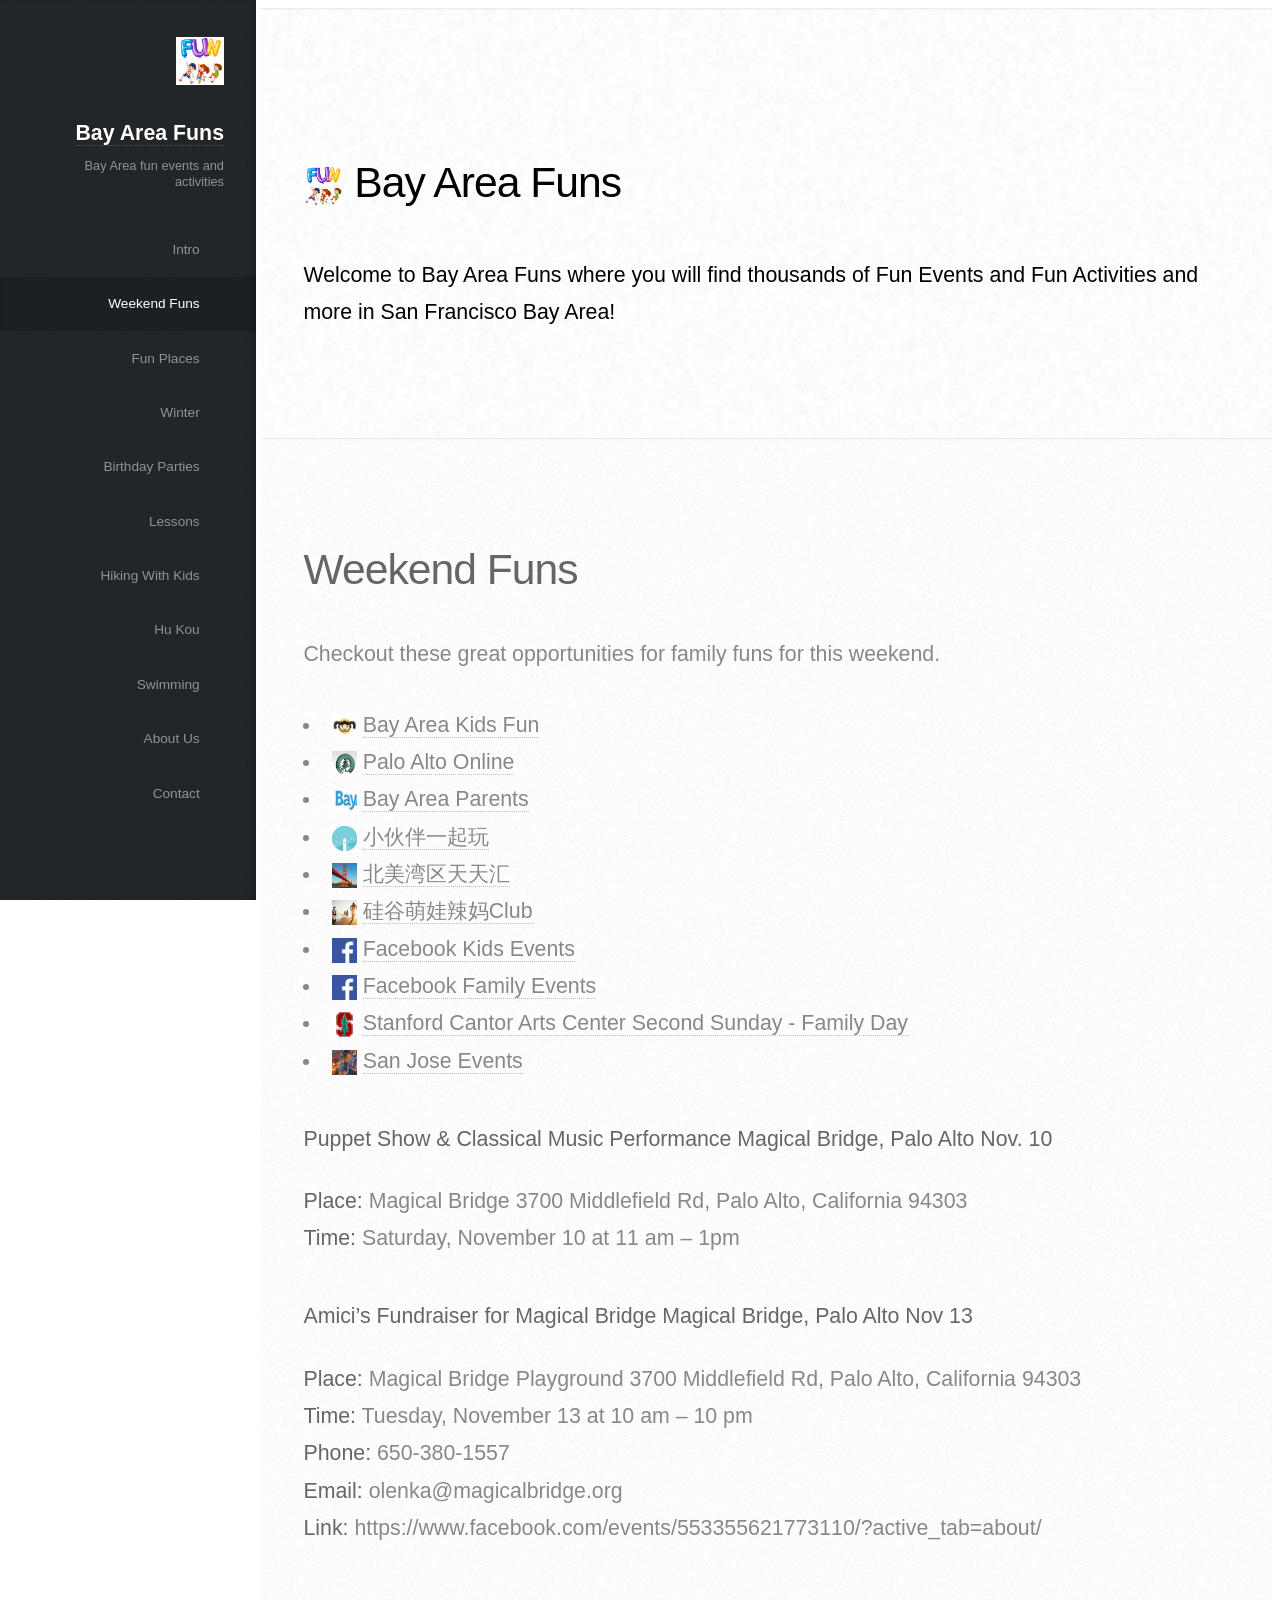
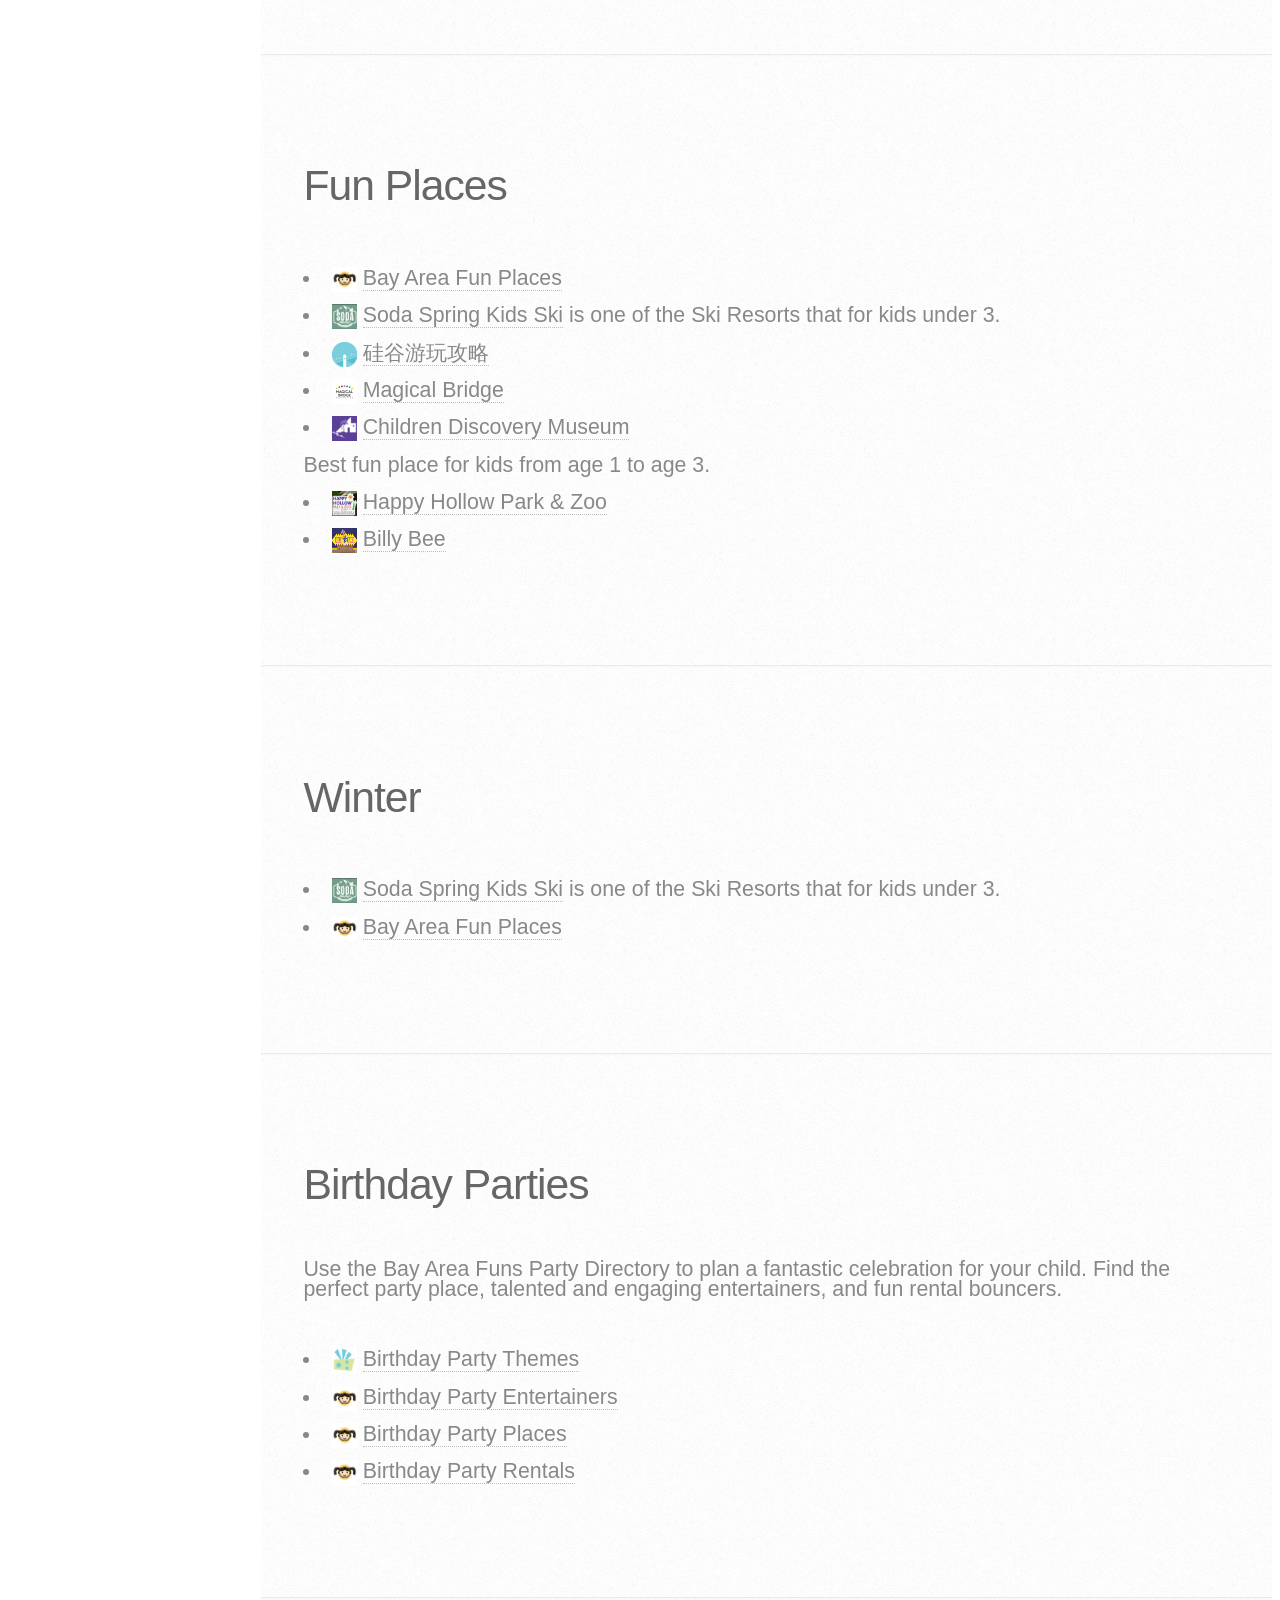
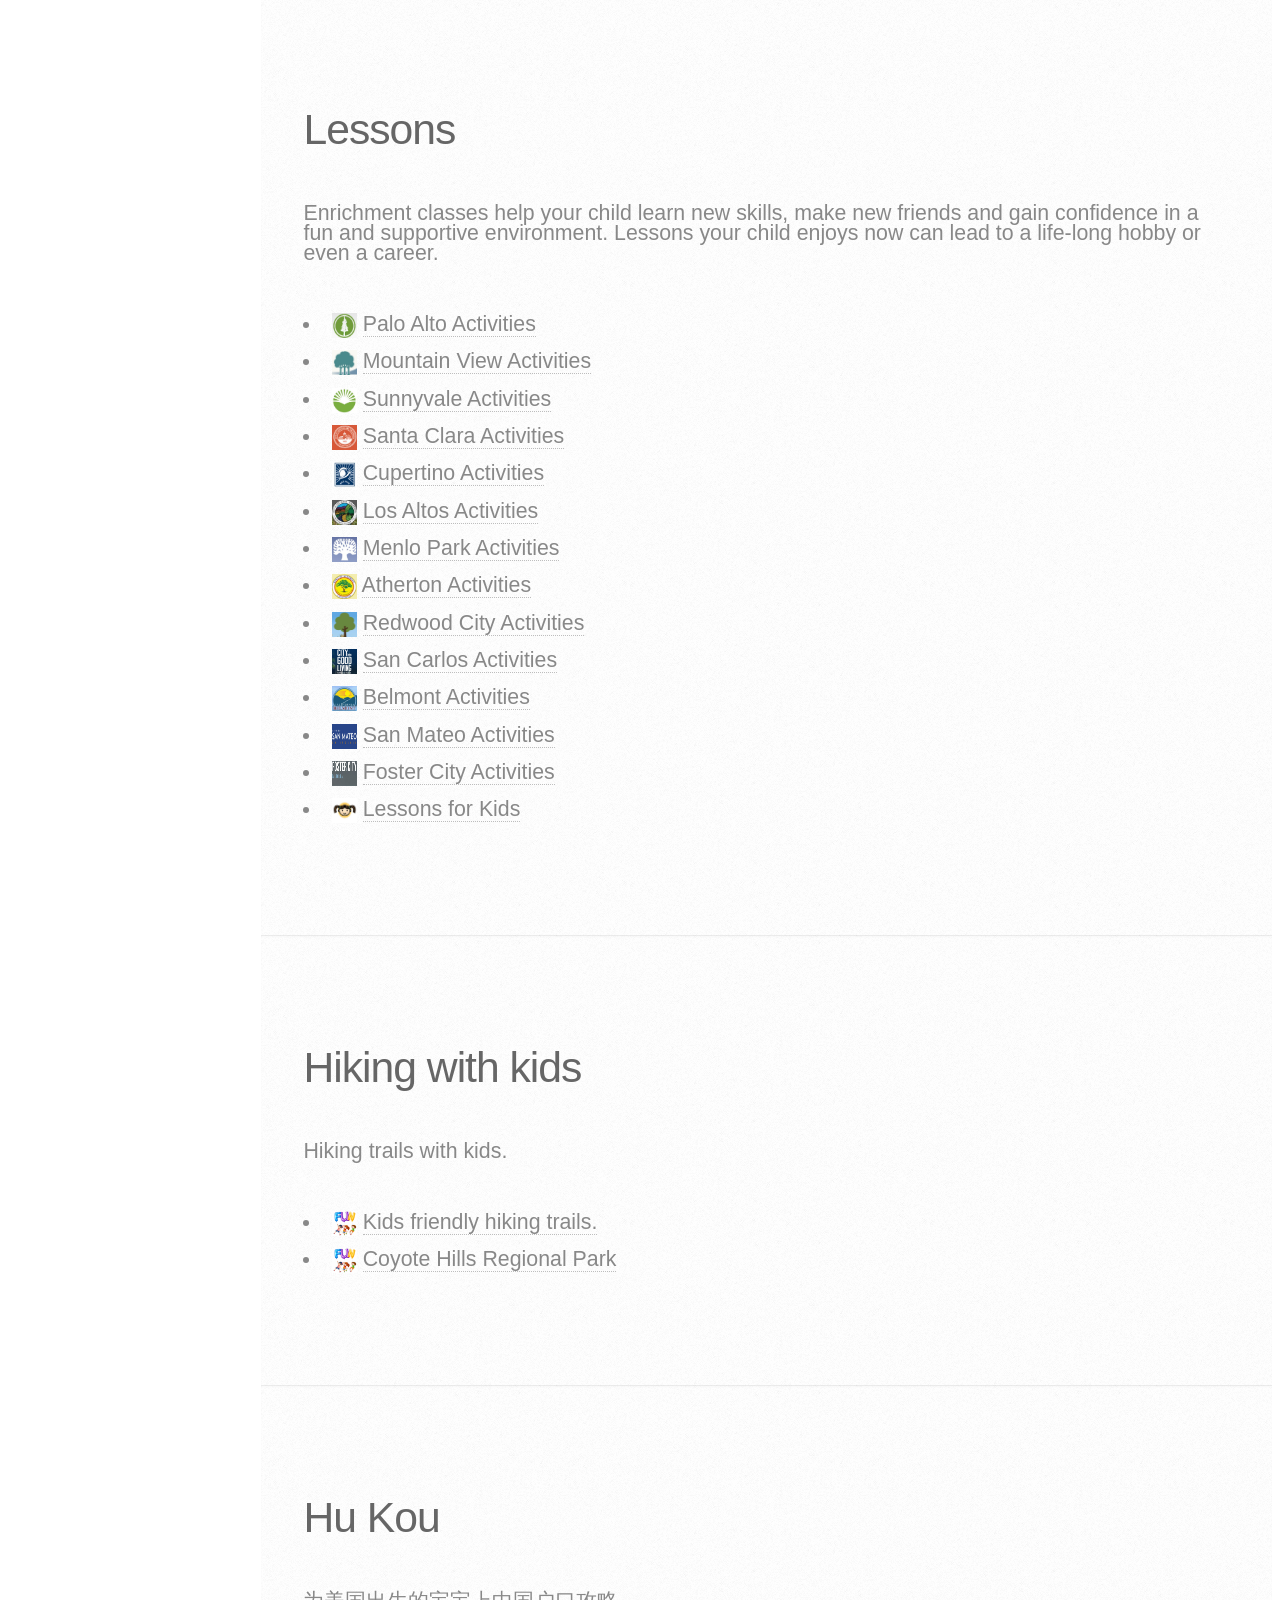
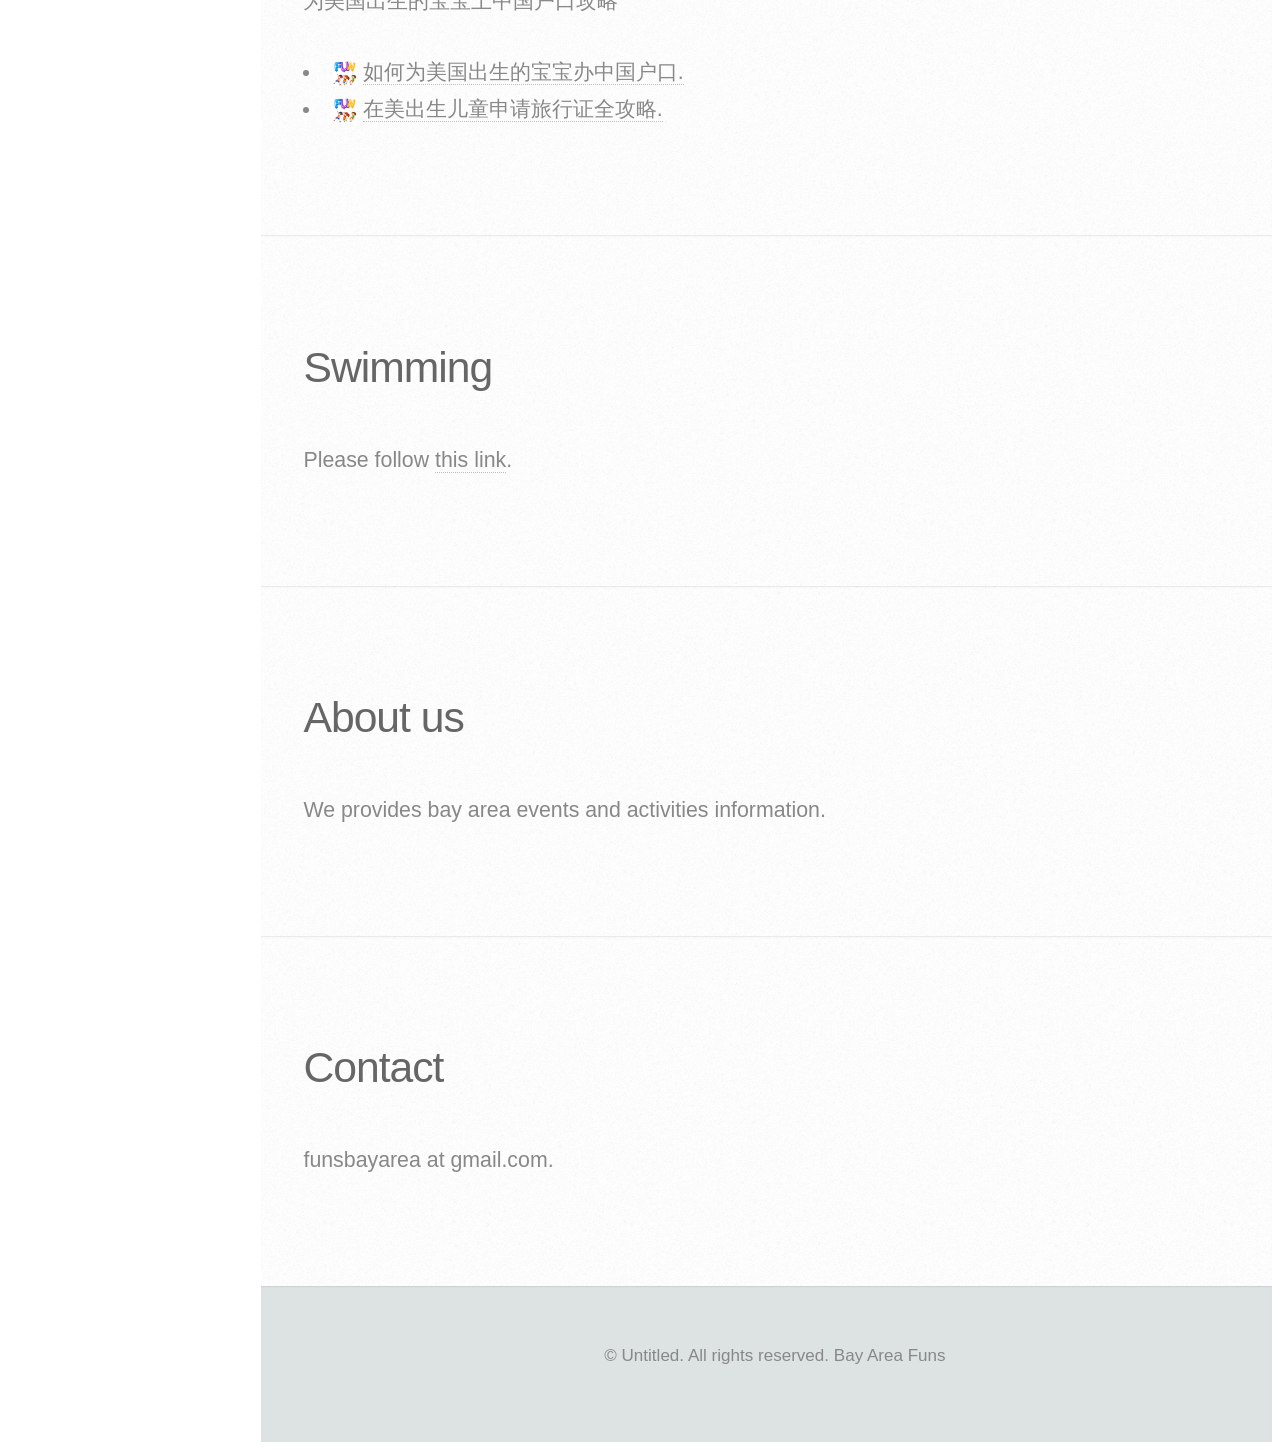
==== static/index.html @ 3a8d4237 "version 0.30" ====
<!DOCTYPE HTML>
<!--
	Prologue by HTML5 UP
	html5up.net | @ajlkn
	Free for personal and commercial use under the CCA 3.0 license (html5up.net/license)
-->
<html>
	<head>
        <!-- Global site tag (gtag.js) - Google Analytics -->
        <script async src="https://www.googletagmanager.com/gtag/js?id=UA-128702483-1"></script>
        <script>
            window.dataLayer = window.dataLayer || [];
            function gtag(){dataLayer.push(arguments);}
            gtag('js', new Date());

            gtag('config', 'UA-128702483-1');
        </script>

        <!--<script async src="//pagead2.googlesyndication.com/pagead/js/adsbygoogle.js"></script>-->
        <!--<script>-->
            <!--(adsbygoogle = window.adsbygoogle || []).push({-->
                <!--google_ad_client: "ca-pub-1135058154357902",-->
                <!--enable_page_level_ads: true-->
            <!--});-->
        <!--</script>-->

        <title>Bay Area Funs</title>
		<meta charset="utf-8" />
		<meta name="viewport" content="width=device-width, initial-scale=1, user-scalable=no" />
		<link rel="stylesheet" href="../static/assets/css/main.css" />
        <link rel="icon" href="http://bayareafuns.com/images/avatar.png"/>
	</head>
	<body class="is-preload">

		<!-- Header -->
			<div id="header">

				<div class="top">

					<!-- Logo -->
						<div id="logo">
                            <span class="image avatar48"><a href="index.html"><img src="../static/images/avatar.jpg" alt="" /></a></span>
							<h1 id="title"><a href="index.html"> Bay Area Funs</a></h1>
							<p>Bay Area fun events and activities</p>
						</div>

					<!-- Nav -->
						<nav id="nav">
							<ul>
								<li><a href="#top" id="top-link"><span class="icon fa-home">Intro</span></a></li>
								<li><a href="#weekendfuns" id="weekendfuns-link"><span class="icon fa-th">Weekend Funs</span></a></li>
                                <li><a href="#funplaces" id="funplaces-link"><span class="icon fa-th">Fun Places</span></a></li>
                                <li><a href="#winter" id="winter-link"><span class="icon fa-th">Winter</span></a></li>
                                <!--<li><a href="#spring" id="spring-link"><span class="icon fa-th">Spring</span></a></li>-->
                                <!--<li><a href="#summer" id="summer-link"><span class="icon fa-th">Summer</span></a></li>-->
                                <!--<li><a href="#autumn" id="autumn-link"><span class="icon fa-th">Autumn</span></a></li>-->
                                <li><a href="#birthdayparties" id="birthdayparties-link"><span class="icon fa-th">Birthday Parties</span></a></li>
                                <li><a href="#lessons" id="lessons-link"><span class="icon fa-th">Lessons</span></a></li>
                                <li><a href="#hiking" id="hiking-link"><span class="icon fa-th">Hiking With Kids</span></a></li>
                                <li><a href="#hukou" id="hukou-link"><span class="icon fa-th">Hu Kou</span></a></li>
                                <li><a href="swimming.html" id="swimming-link"><span class="icon fa-th">Swimming</span></a></li>
								<li><a href="#about" id="about-link"><span class="icon fa-user">About Us</span></a></li>
								<li><a href="#contact" id="contact-link"><span class="icon fa-envelope">Contact</span></a></li>
							</ul>
						</nav>

				</div>

				<!--<div class="bottom">-->

					<!--&lt;!&ndash; Social Icons &ndash;&gt;-->
						<!--<ul class="icons">-->
							<!--<li><a href="#" class="icon fa-twitter"><span class="label">Twitter</span></a></li>-->
							<!--<li><a href="#" class="icon fa-facebook"><span class="label">Facebook</span></a></li>-->
							<!--<li><a href="#" class="icon fa-github"><span class="label">Github</span></a></li>-->
							<!--<li><a href="#" class="icon fa-dribbble"><span class="label">Dribbble</span></a></li>-->
							<!--<li><a href="#" class="icon fa-envelope"><span class="label">Email</span></a></li>-->
						<!--</ul>-->

				<!--</div>-->

			</div>

		<!-- Main -->
			<div id="main">

				<!-- Intro -->
					<section id="top" class="one dark cover">
						<div class="container">

							<header>
								<h2><img src = '../static/images/avatar.jpg' style='vertical-align: middle;width:40px;height:40px;' /> <span style="color: black; ">Bay Area Funs</span></h2>
							</header>
							<span style="color: black; ">Welcome to Bay Area Funs where you will find thousands of Fun Events and Fun Activities and more in San Francisco Bay Area! </span>

							<!--<footer>-->
								<!--<a href="#portfolio" class="button scrolly">Magna Aliquam</a>-->
							<!--</footer>-->

						</div>
					</section>

				<!-- Weekend Funs -->
					<section id="weekendfuns" class="two" style='vertical-align: left'>
						<div class="container"  style='vertical-align: left'>

							<header>
								<h2>Weekend Funs</h2>
							</header>
                            <p style = 'line-height: 20px;vertical-align: left'>
                            Checkout these great opportunities for family funs for this weekend.
                            <li><img src = '../static/images/bakf.JPG' style='vertical-align: middle;width:25px;height:25px;' /> <a href="bayareakidsfuns.html">Bay Area Kids Fun</a></li>
                            <li><img src = '../static/images/pao.JPG' style='vertical-align: middle;width:25px;height:25px;' /> <a href="paloaltoonline.html">Palo Alto Online</a></li>
                            <li><img src = '../static/images/bap.JPG' style='vertical-align: middle;width:25px;height:25px;' /> <a href="bayareaparent.html">Bay Area Parents</a></li>
                            <li><img src = '../static/images/xhb.JPG' style='vertical-align: middle;width:25px;height:25px;' /> <a href="wxxiaohuoban.html">小伙伴一起玩</a></li>
                            <li><img src = '../static/images/bmwq.JPG' style='vertical-align: middle;width:25px;height:25px;' /> <a href="wxtiantianhui.html">北美湾区天天汇</a></li>
                            <li><img src = '../static/images/lmc.JPG' style='vertical-align: middle;width:25px;height:25px;' /> <a href="wxlama.html">硅谷萌娃辣妈Club</a></li>
                            <li><img src = '../static/images/fb.png' style='vertical-align: middle;width:25px;height:25px;' /> <a href="fbkids.html">Facebook Kids Events</a></li>
                            <li><img src = '../static/images/fb.png' style='vertical-align: middle;width:25px;height:25px;' /> <a href="fbfamily.html">Facebook Family Events</a></li>
                            <li><img src = '../static/images/stanford-social.png' style='vertical-align: middle;width:25px;height:25px;' /> <a href="stanfordfamilyday.html">Stanford Cantor Arts Center Second Sunday - Family Day</a></li>
                            <li><img src = '../static/images/sj.JPG' style='vertical-align: middle;width:25px;height:25px;' /> <a href="sanjoseevents.html">San Jose Events</a></li>
                            </p>
                            <p>
                            <h4><strong>Puppet Show & Classical Music Performance Magical Bridge, Palo Alto Nov. 10</strong></h4>
                            <strong>Place: </strong>Magical Bridge 3700 Middlefield Rd, Palo Alto, California 94303<br>
                            <strong>Time: </strong>Saturday, November 10 at 11 am – 1pm<br>
                            </p>
                            <p>
                                <h4><strong>Amici’s Fundraiser for Magical Bridge Magical Bridge, Palo Alto Nov 13</strong></h4>
                            <strong>Place: </strong>Magical Bridge Playground 3700 Middlefield Rd, Palo Alto, California 94303<br>
                            <strong>Time: </strong>Tuesday, November 13 at 10 am – 10 pm<br>
                            <strong>Phone: </strong>650-380-1557<br>
                            <strong>Email: </strong>olenka@magicalbridge.org<br>
                            <strong>Link: </strong>https://www.facebook.com/events/553355621773110/?active_tab=about/<br>
                            </p>

						</div>
					</section>
                <section id="funplaces" class="three">
                    <div class="container">

                        <header>
                            <h2>Fun Places</h2>
                        </header>
                        <p style = 'line-height: 20px;vertical-align: left'>
                        <li><img src = '../static/images/bakf.JPG' style='vertical-align: middle;width:25px;height:25px;' /> <a href="bayareafunplaces.html">Bay Area Fun Places</a></li>
                        <li><img src = '../static/images/sd.JPG' style='vertical-align: middle;width:25px;height:25px;' /> <a href="sodaspring.html/">Soda Spring Kids Ski</a> is one of the Ski Resorts that for kids under 3.</li>
                        <li><img src = '../static/images/xhb.JPG' style='vertical-align: middle;width:25px;height:25px;' /> <a href="guiguyouwan.html">硅谷游玩攻略</a></li>
                        <li><img src = "../static/images/mb.jpg" style="vertical-align: middle;width:25px;height:25px"/> <a href="magical-bridge.html">Magical Bridge</a> </li>
                        <li><img src = "../static/images/cdm.JPG" style="vertical-align: middle;width:25px;height:25px"/> <a href="cdm.html">Children Discovery Museum</a> </li> Best fun place for kids from age 1 to age 3.
                        <li><img src = "../static/images/hh.JPG" style="vertical-align: middle;width:25px;height:25px"/> <a href="happyhollow.html">Happy Hollow Park & Zoo</a> </li>
                        <li><img src = "../static/images/bb.JPG" style="vertical-align: middle;width:25px;height:25px"/> <a href="billybeez.html">Billy Bee</a> </li>
                        </p>

                    </div>
                </section>
                <section id="winter" class="four">
                    <div class="container">

                        <header>
                            <h2>Winter</h2>
                        </header>
                        <p style = 'line-height: 20px;vertical-align: left'>
                        <li><img src = '../static/images/sd.JPG' style='vertical-align: middle;width:25px;height:25px;' /> <a href="sodaspring.html">Soda Spring Kids Ski</a> is one of the Ski Resorts that for kids under 3.</li>
                        <li><img src = '../static/images/bakf.JPG' style='vertical-align: middle;width:25px;height:25px;' /> <a href="bayareafunplaces.html">Bay Area Fun Places</a></li>
                        </p>

                    </div>
                </section>
                <!--<section id="spring" class="five">-->
                    <!--<div class="container">-->

                        <!--<header>-->
                            <!--<h2>Spring</h2>-->
                        <!--</header>-->
                        <!--<p style = 'line-height: 20px;vertical-align: left'>-->
                        <!--<li><img src = 'images/bakf.JPG' style='vertical-align: middle;width:25px;height:25px;' /> <a href="https://www.bayareakidfun.com/fun-places-bay-area/">Bay Area Fun Places</a></li>-->
                        <!--</p>-->

                    <!--</div>-->
                <!--</section>-->
                <!--<section id="summer" class="six">-->
                    <!--<div class="container">-->

                        <!--<header>-->
                            <!--<h2>Summer</h2>-->
                        <!--</header>-->
                        <!--<p style = 'line-height: 20px;vertical-align: left'>-->
                        <!--<li><img src = 'images/bakf.JPG' style='vertical-align: middle;width:25px;height:25px;' /> <a href="https://www.bayareakidfun.com/fun-places-bay-area/">Bay Area Fun Places</a></li>-->
                        <!--</p>-->

                    <!--</div>-->
                <!--</section>-->
                <!--<section id="autumn" class="seven">-->
                    <!--<div class="container">-->

                        <!--<header>-->
                            <!--<h2>Autumn</h2>-->
                        <!--</header>-->
                        <!--<p style = 'line-height: 20px;vertical-align: left'>-->
                        <!--<li><img src = 'images/bakf.JPG' style='vertical-align: middle;width:25px;height:25px;' /> <a href="https://www.bayareakidfun.com/fun-places-bay-area/">Bay Area Fun Places</a></li>-->
                        <!--</p>-->

                    <!--</div>-->
                <!--</section>-->

                <section id="birthdayparties" class="five">
                    <div class="container">

                        <header>
                            <h2>Birthday Parties</h2>
                        </header>
                        <p style = 'line-height: 20px;vertical-align: left'>
                            Use the Bay Area Funs Party Directory to plan a fantastic celebration for your child. Find the perfect party place, talented and engaging entertainers, and fun rental bouncers.
                        <li><img src = '../static/images/kpf.JPG' style='vertical-align: middle;width:25px;height:25px;' /> <a href="https://www.kidspartyfun.com/">Birthday Party Themes</a></li>
                        <li><img src = '../static/images/bakf.JPG' style='vertical-align: middle;width:25px;height:25px;' /> <a href="https://www.bayareakidfun.com/party-entertainers-in-the-bay-area/">Birthday Party Entertainers</a></li>
                        <li><img src = '../static/images/bakf.JPG' style='vertical-align: middle;width:25px;height:25px;' /> <a href="https://www.bayareakidfun.com/birthday-party-places/">Birthday Party Places</a></li>
                        <li><img src = '../static/images/bakf.JPG' style='vertical-align: middle;width:25px;height:25px;' /> <a href="https://www.bayareakidfun.com/party-rentals-in-the-bay-area/">Birthday Party Rentals</a></li>
                        </p>

                    </div>
                </section>
                <section id="lessons" class="six">
                    <div class="container">

                        <header>
                            <h2>Lessons</h2>
                        </header>
                        <p style = 'line-height: 20px;vertical-align: left'>
                            Enrichment classes help your child learn new skills, make new friends and gain confidence in a fun and supportive environment. Lessons your child enjoys now can lead to a life-long hobby or even a career.
                        <li><img src = '../static/images/pa.JPG' style='vertical-align: middle;width:25px;height:25px;' /> <a href="https://www.cityofpaloalto.org/gov/depts/csd/enjoy/default.asp">Palo Alto Activities</a></li>
                        <li><img src = '../static/images/mv.JPG' style='vertical-align: middle;width:25px;height:25px;' /> <a href="https://www.mountainview.gov/depts/cs/rec/register.asp">Mountain View Activities</a></li>
                        <li><img src = '../static/images/snv.JPG' style='vertical-align: middle;width:25px;height:25px;' /> <a href="https://sunnyvale.ca.gov/community/classes/default.htm">Sunnyvale Activities</a></li>
                        <li><img src = '../static/images/sc.JPG' style='vertical-align: middle;width:25px;height:25px;' /> <a href="http://santaclaraca.gov/government/departments/parks-recreation/activities-programs">Santa Clara Activities</a></li>
                        <li><img src = '../static/images/ct.JPG' style='vertical-align: middle;width:25px;height:25px;' /> <a href="https://www.cupertino.org/our-city/departments/recreation-and-community-services/recreation-classes-and-activities">Cupertino Activities</a></li>
                        <li><img src = '../static/images/la.JPG' style='vertical-align: middle;width:25px;height:25px;' /> <a href="https://www.losaltosca.gov/recreation/page/view-all-classes-0">Los Altos Activities</a></li>
                        <li><img src = '../static/images/mp.JPG' style='vertical-align: middle;width:25px;height:25px;' /> <a href="https://www.menlopark.org/235/Activity-Guide-and-registration">Menlo Park Activities</a></li>
                        <li><img src = '../static/images/at.JPG' style='vertical-align: middle;width:25px;height:25px;' /> <a href="https://www.ci.atherton.ca.us/191/Recreational-Activities">Atherton Activities</a></li>
                        <li><img src = '../static/images/rwc.JPG' style='vertical-align: middle;width:25px;height:25px;' /> <a href="https://www.redwoodcity.org/departments/parks-recreation-and-community-services/activities-programs">Redwood City Activities</a></li>
                        <li><img src = '../static/images/sanc.JPG' style='vertical-align: middle;width:25px;height:25px;' /> <a href="https://www.cityofsancarlos.org/government/departments/parks-and-recreation/view-activity-guide">San Carlos Activities</a></li>
                        <li><img src = '../static/images/bm.JPG' style='vertical-align: middle;width:25px;height:25px;' /> <a href="https://www.belmont.gov/city-hall/parks-and-recreation/activity-guide">Belmont Activities</a></li>
                        <li><img src = '../static/images/sm.JPG' style='vertical-align: middle;width:25px;height:25px;' /> <a href="https://www.cityofsanmateo.org/1430/Activity-Guide">San Mateo Activities</a></li>
                        <li><img src = '../static/images/fc.JPG' style='vertical-align: middle;width:25px;height:25px;' /> <a href="https://www.fostercity.org/parksrec/page/activities-and-classes">Foster City Activities</a></li>
                        <li><img src = '../static/images/bakf.JPG' style='vertical-align: middle;width:25px;height:25px;' /> <a href="https://www.bayareakidfun.com/lessons-for-children-in-the-bay-area/">Lessons for Kids</a></li>
                        </p>

                    </div>
                </section>
                <section id="hiking" class="seven">
                    <div class="container">

                        <header>
                            <h2>Hiking with kids</h2>
                        </header>

                        <p style = 'line-height: 20px;vertical-align: left'>
                            Hiking trails with kids.
                        <li><img src = '../static/images/avatar.jpg' style='vertical-align: middle;width:25px;height:25px;' /> <a href="https://bahiker.com/kids.html">Kids friendly hiking trails.</a></li>
                        <li><img src = '../static/images/avatar.jpg' style='vertical-align: middle;width:25px;height:25px;' /> <a href="../static/coyotehillsregionalpark.html">Coyote Hills Regional Park</a></li>
                        </p>

                    </div>
                </section>
                <section id="hukou" class="eight">
                    <div class="container">

                        <header>
                            <h2>Hu Kou</h2>
                        </header>

                        <p style = 'line-height: 20px;vertical-align: left'>
                            为美国出生的宝宝上中国户口攻略
                        <li><img src = '../static/images/avatar.jpg' style='vertical-align: middle;width:25px;height:25px;' /> <a href="hukou.html">如何为美国出生的宝宝办中国户口.</a></li>
                        <li><img src = '../static/images/avatar.jpg' style='vertical-align: middle;width:25px;height:25px;' /> <a href="lvxingzheng.html">在美出生儿童申请旅行证全攻略.</a></li>
                        </p>

                    </div>
                </section>
                <section id="swimming" class="nine">
                    <div class="container">

                        <header>
                            <h2>Swimming</h2>
                            <!--<meta http-equiv="Refresh" content="0; url=swimming.html" />-->
                        </header>
                        <p>Please follow <a href="swimming.html">this link</a>.</p>
                    </div>
                </section>
				<!-- About Us -->
					<section id="about" class="ten">
						<div class="container">

							<header>
								<h2>About us</h2>
							</header>

							<p>We provides bay area events and activities information.</p>

						</div>
					</section>

				<!-- Contact -->
					<section id="contact" class="eleven">
						<div class="container">

							<header>
								<h2>Contact</h2>
							</header>

							<p>funsbayarea at gmail.com.</p>
						</div>
					</section>

			</div>

		<!-- Footer -->
			<div id="footer">

				<!-- Copyright -->
					<ul class="copyright">
						<li>&copy; Untitled. All rights reserved. Bay Area Funs</li>
					</ul>

			</div>

		<!-- Scripts -->
			<script src="../static/assets/js/jquery.min.js"></script>
			<script src="../static/assets/js/jquery.scrolly.min.js"></script>
			<script src="../static/assets/js/jquery.scrollex.min.js"></script>
			<script src="../static/assets/js/browser.min.js"></script>
			<script src="../static/assets/js/breakpoints.min.js"></script>
			<script src="../static/assets/js/util.js"></script>
			<script src="../static/assets/js/main.js"></script>
        <script type="text/javascript"> var infolinks_pid = 3142489; var infolinks_wsid = 0; </script> <script type="text/javascript" src="//resources.infolinks.com/js/infolinks_main.js"></script>
	</body>
</html>
---- static/assets/css/main.css ----
Old CSS (with Legacy IDs):

@import url("font-awesome.min.css");
@import url("https://fonts.googleapis.com/css?family=Source+Sans+Pro:300,300italic,400,600");

/*
	Prologue by HTML5 UP
	html5up.net | @ajlkn
	Free for personal and commercial use under the CCA 3.0 license (html5up.net/license)
*/

html, body, div, span, applet, object,
iframe, h1, h2, h3, h4, h5, h6, p, blockquote,
pre, a, abbr, acronym, address, big, cite,
code, del, dfn, em, img, ins, kbd, q, s, samp,
small, strike, strong, sub, sup, tt, var, b,
u, i, center, dl, dt, dd, ol, ul, li, fieldset,
form, label, legend, table, caption, tbody,
tfoot, thead, tr, th, td, article, aside,
canvas, details, embed, figure, figcaption,
footer, header, hgroup, menu, nav, output, ruby,
section, summary, time, mark, audio, video {
	margin: 0;
	padding: 0;
	border: 0;
	font-size: 100%;
	font: inherit;
	vertical-align: baseline;}

article, aside, details, figcaption, figure,
footer, header, hgroup, menu, nav, section {
	display: block;}

body {
	line-height: 1;
}

ol, ul {
	list-style: none;
}

blockquote, q {
	quotes: none;
}

blockquote:before, blockquote:after, q:before, q:after {
	content: '';
	content: none;
}

table {
	border-collapse: collapse;
	border-spacing: 0;
}

body {
	-webkit-text-size-adjust: none;
}

mark {
	background-color: transparent;
	color: inherit;
}

input::-moz-focus-inner {
	border: 0;
	padding: 0;
}

input, select, textarea {
	-moz-appearance: none;
	-webkit-appearance: none;
	-ms-appearance: none;
	appearance: none;
}

/* Basic */

html {
	box-sizing: border-box;
}

*, *:before, *:after {
	box-sizing: inherit;
}

body {
	background: #fff;
	font-family: 'Source Sans Pro', sans-serif;
	font-size: 19pt;
	font-weight: 300;
	line-height: 1.75em;
	color: #888;
}

body.is-preload *, body.is-preload *:before, body.is-preload *:after {
	-moz-animation: none !important;
	-webkit-animation: none !important;
	-ms-animation: none !important;
	animation: none !important;
	-moz-transition: none !important;
	-webkit-transition: none !important;
	-ms-transition: none !important;
	transition: none !important;
}

input, textarea, select {
	font-family: 'Source Sans Pro', sans-serif;
	font-size: 19pt;
	font-weight: 300;
	line-height: 1.75em;
	color: #888;
}

h1, h2, h3, h4, h5, h6 {
	font-weight: 300;
	color: #666;
	line-height: 1.5em;
}

h1 a, h2 a, h3 a, h4 a, h5 a, h6 a {
	color: inherit;
	text-decoration: none;
}

h1 a strong, h2 a strong, h3 a strong, h4 a strong, h5 a strong, h6 a strong {
	color: #333;
}

h2 {
	font-size: 2em;
	letter-spacing: -1px;
}

h2.alt {
	color: #888;
}

h2.alt strong {
	color: #666;
}

h3 {
	font-size: 1.5em;
}

header {
	margin: 0 0 2em 0;
}

header > p {
	margin: 1em 0 0 0;
}

footer {
	margin: 2em 0 0 0;
}

strong, b {
	font-weight: 300;
	color: #666;
}

em, i {
	font-style: italic;
}

a {
	text-decoration: none;
	color: inherit;
	border-bottom: dotted 1px rgba(128, 128, 128, 0.5);
	-moz-transition: color 0.35s ease-in-out, border-bottom-color 0.35s ease-in-out;
	-webkit-transition: color 0.35s ease-in-out, border-bottom-color 0.35s ease-in-out;
	-ms-transition: color 0.35s ease-in-out, border-bottom-color 0.35s ease-in-out;
	transition: color 0.35s ease-in-out, border-bottom-color 0.35s ease-in-out;
	outline: 0;
}

a:hover {
	color: #E27689;
	border-bottom-color: rgba(255, 255, 255, 0);
}

sub {
	position: relative;
	top: 0.5em;
	font-size: 0.8em;
}

sup {
	position: relative;
	top: -0.5em;
	font-size: 0.8em;
}

hr {
	border: 0;
	border-top: solid 1px #ddd;
}

blockquote {
	border-left: solid 0.5em #ddd;
	padding: 1em 0 1em 2em;
	font-style: italic;
}

p, ul, ol, dl, table {
	margin-bottom: 2em;
}

br.clear {
	clear: both;
}

/* Container */

.container {
	margin: 0 auto;
	max-width: 100%;
	width: 1400px;
}

@media screen and (min-width: 961px) and (max-width: 1880px) {

	.container {
		width: 1200px;
	}

}

@media screen and (min-width: 961px) and (max-width: 1620px) {

	.container {
		width: 960px;
	}

}

@media screen and (min-width: 961px) and (max-width: 1320px) {

	.container {
		width: 100%;
	}

}

@media screen and (max-width: 960px) {

	.container {
		width: 100%;
	}

}

@media screen and (max-width: 736px) {

	.container {
		width: 100%;
	}

}

/* Row */

.row {
	display: flex;
	flex-wrap: wrap;
	box-sizing: border-box;
	align-items: stretch;
}

.row > * {
	box-sizing: border-box;
}

.row.gtr-uniform > * > :last-child {
	margin-bottom: 0;
}

.row.aln-left {
	justify-content: flex-start;
}

.row.aln-center {
	justify-content: center;
}

.row.aln-right {
	justify-content: flex-end;
}

.row.aln-top {
	align-items: flex-start;
}

.row.aln-middle {
	align-items: center;
}

.row.aln-bottom {
	align-items: flex-end;
}

.row > .imp {
	order: -1;
}

.row > .col-1 {
	width: 8.3333333333%;
}

.row > .off-1 {
	margin-left: 8.3333333333%;
}

.row > .col-2 {
	width: 16.6666666667%;
}

.row > .off-2 {
	margin-left: 16.6666666667%;
}

.row > .col-3 {
	width: 25%;
}

.row > .off-3 {
	margin-left: 25%;
}

.row > .col-4 {
	width: 33.3333333333%;
}

.row > .off-4 {
	margin-left: 33.3333333333%;
}

.row > .col-5 {
	width: 41.6666666667%;
}

.row > .off-5 {
	margin-left: 41.6666666667%;
}

.row > .col-6 {
	width: 50%;
}

.row > .off-6 {
	margin-left: 50%;
}

.row > .col-7 {
	width: 58.3333333333%;
}

.row > .off-7 {
	margin-left: 58.3333333333%;
}

.row > .col-8 {
	width: 66.6666666667%;
}

.row > .off-8 {
	margin-left: 66.6666666667%;
}

.row > .col-9 {
	width: 75%;
}

.row > .off-9 {
	margin-left: 75%;
}

.row > .col-10 {
	width: 83.3333333333%;
}

.row > .off-10 {
	margin-left: 83.3333333333%;
}

.row > .col-11 {
	width: 91.6666666667%;
}

.row > .off-11 {
	margin-left: 91.6666666667%;
}

.row > .col-12 {
	width: 100%;
}

.row > .off-12 {
	margin-left: 100%;
}

.row.gtr-0 {
	margin-top: 0px;
	margin-left: 0px;
}

.row.gtr-0 > * {
	padding: 0px 0 0 0px;
}

.row.gtr-0.gtr-uniform {
	margin-top: 0px;
}

.row.gtr-0.gtr-uniform > * {
	padding-top: 0px;
}

.row.gtr-25 {
	margin-top: -10px;
	margin-left: -10px;
}

.row.gtr-25 > * {
	padding: 10px 0 0 10px;
}

.row.gtr-25.gtr-uniform {
	margin-top: -10px;
}

.row.gtr-25.gtr-uniform > * {
	padding-top: 10px;
}

.row.gtr-50 {
	margin-top: -20px;
	margin-left: -20px;
}

.row.gtr-50 > * {
	padding: 20px 0 0 20px;
}

.row.gtr-50.gtr-uniform {
	margin-top: -20px;
}

.row.gtr-50.gtr-uniform > * {
	padding-top: 20px;
}

.row {
	margin-top: -40px;
	margin-left: -40px;
}

.row > * {
	padding: 40px 0 0 40px;
}

.row.gtr-uniform {
	margin-top: -40px;
}

.row.gtr-uniform > * {
	padding-top: 40px;
}

.row.gtr-150 {
	margin-top: -60px;
	margin-left: -60px;
}

.row.gtr-150 > * {
	padding: 60px 0 0 60px;
}

.row.gtr-150.gtr-uniform {
	margin-top: -60px;
}

.row.gtr-150.gtr-uniform > * {
	padding-top: 60px;
}

.row.gtr-200 {
	margin-top: -80px;
	margin-left: -80px;
}

.row.gtr-200 > * {
	padding: 80px 0 0 80px;
}

.row.gtr-200.gtr-uniform {
	margin-top: -80px;
}

.row.gtr-200.gtr-uniform > * {
	padding-top: 80px;
}

@media screen and (min-width: 961px) and (max-width: 1880px) {

	.row {
		display: flex;
		flex-wrap: wrap;
		box-sizing: border-box;
		align-items: stretch;
	}

	.row > * {
		box-sizing: border-box;
	}

	.row.gtr-uniform > * > :last-child {
		margin-bottom: 0;
	}

	.row.aln-left {
		justify-content: flex-start;
	}

	.row.aln-center {
		justify-content: center;
	}

	.row.aln-right {
		justify-content: flex-end;
	}

	.row.aln-top {
		align-items: flex-start;
	}

	.row.aln-middle {
		align-items: center;
	}

	.row.aln-bottom {
		align-items: flex-end;
	}

	.row > .imp-wide {
		order: -1;
	}

	.row > .col-1-wide {
		width: 8.3333333333%;
	}

	.row > .off-1-wide {
		margin-left: 8.3333333333%;
	}

	.row > .col-2-wide {
		width: 16.6666666667%;
	}

	.row > .off-2-wide {
		margin-left: 16.6666666667%;
	}

	.row > .col-3-wide {
		width: 25%;
	}

	.row > .off-3-wide {
		margin-left: 25%;
	}

	.row > .col-4-wide {
		width: 33.3333333333%;
	}

	.row > .off-4-wide {
		margin-left: 33.3333333333%;
	}

	.row > .col-5-wide {
		width: 41.6666666667%;
	}

	.row > .off-5-wide {
		margin-left: 41.6666666667%;
	}

	.row > .col-6-wide {
		width: 50%;
	}

	.row > .off-6-wide {
		margin-left: 50%;
	}

	.row > .col-7-wide {
		width: 58.3333333333%;
	}

	.row > .off-7-wide {
		margin-left: 58.3333333333%;
	}

	.row > .col-8-wide {
		width: 66.6666666667%;
	}

	.row > .off-8-wide {
		margin-left: 66.6666666667%;
	}

	.row > .col-9-wide {
		width: 75%;
	}

	.row > .off-9-wide {
		margin-left: 75%;
	}

	.row > .col-10-wide {
		width: 83.3333333333%;
	}

	.row > .off-10-wide {
		margin-left: 83.3333333333%;
	}

	.row > .col-11-wide {
		width: 91.6666666667%;
	}

	.row > .off-11-wide {
		margin-left: 91.6666666667%;
	}

	.row > .col-12-wide {
		width: 100%;
	}

	.row > .off-12-wide {
		margin-left: 100%;
	}

	.row.gtr-0 {
		margin-top: 0px;
		margin-left: 0px;
	}

	.row.gtr-0 > * {
		padding: 0px 0 0 0px;
	}

	.row.gtr-0.gtr-uniform {
		margin-top: 0px;
	}

	.row.gtr-0.gtr-uniform > * {
		padding-top: 0px;
	}

	.row.gtr-25 {
		margin-top: -10px;
		margin-left: -10px;
	}

	.row.gtr-25 > * {
		padding: 10px 0 0 10px;
	}

	.row.gtr-25.gtr-uniform {
		margin-top: -10px;
	}

	.row.gtr-25.gtr-uniform > * {
		padding-top: 10px;
	}

	.row.gtr-50 {
		margin-top: -20px;
		margin-left: -20px;
	}

	.row.gtr-50 > * {
		padding: 20px 0 0 20px;
	}

	.row.gtr-50.gtr-uniform {
		margin-top: -20px;
	}

	.row.gtr-50.gtr-uniform > * {
		padding-top: 20px;
	}

	.row {
		margin-top: -40px;
		margin-left: -40px;
	}

	.row > * {
		padding: 40px 0 0 40px;
	}

	.row.gtr-uniform {
		margin-top: -40px;
	}

	.row.gtr-uniform > * {
		padding-top: 40px;
	}

	.row.gtr-150 {
		margin-top: -60px;
		margin-left: -60px;
	}

	.row.gtr-150 > * {
		padding: 60px 0 0 60px;
	}

	.row.gtr-150.gtr-uniform {
		margin-top: -60px;
	}

	.row.gtr-150.gtr-uniform > * {
		padding-top: 60px;
	}

	.row.gtr-200 {
		margin-top: -80px;
		margin-left: -80px;
	}

	.row.gtr-200 > * {
		padding: 80px 0 0 80px;
	}

	.row.gtr-200.gtr-uniform {
		margin-top: -80px;
	}

	.row.gtr-200.gtr-uniform > * {
		padding-top: 80px;
	}

}

@media screen and (min-width: 961px) and (max-width: 1620px) {

	.row {
		display: flex;
		flex-wrap: wrap;
		box-sizing: border-box;
		align-items: stretch;
	}

	.row > * {
		box-sizing: border-box;
	}

	.row.gtr-uniform > * > :last-child {
		margin-bottom: 0;
	}

	.row.aln-left {
		justify-content: flex-start;
	}

	.row.aln-center {
		justify-content: center;
	}

	.row.aln-right {
		justify-content: flex-end;
	}

	.row.aln-top {
		align-items: flex-start;
	}

	.row.aln-middle {
		align-items: center;
	}

	.row.aln-bottom {
		align-items: flex-end;
	}

	.row > .imp-normal {
		order: -1;
	}

	.row > .col-1-normal {
		width: 8.3333333333%;
	}

	.row > .off-1-normal {
		margin-left: 8.3333333333%;
	}

	.row > .col-2-normal {
		width: 16.6666666667%;
	}

	.row > .off-2-normal {
		margin-left: 16.6666666667%;
	}

	.row > .col-3-normal {
		width: 25%;
	}

	.row > .off-3-normal {
		margin-left: 25%;
	}

	.row > .col-4-normal {
		width: 33.3333333333%;
	}

	.row > .off-4-normal {
		margin-left: 33.3333333333%;
	}

	.row > .col-5-normal {
		width: 41.6666666667%;
	}

	.row > .off-5-normal {
		margin-left: 41.6666666667%;
	}

	.row > .col-6-normal {
		width: 50%;
	}

	.row > .off-6-normal {
		margin-left: 50%;
	}

	.row > .col-7-normal {
		width: 58.3333333333%;
	}

	.row > .off-7-normal {
		margin-left: 58.3333333333%;
	}

	.row > .col-8-normal {
		width: 66.6666666667%;
	}

	.row > .off-8-normal {
		margin-left: 66.6666666667%;
	}

	.row > .col-9-normal {
		width: 75%;
	}

	.row > .off-9-normal {
		margin-left: 75%;
	}

	.row > .col-10-normal {
		width: 83.3333333333%;
	}

	.row > .off-10-normal {
		margin-left: 83.3333333333%;
	}

	.row > .col-11-normal {
		width: 91.6666666667%;
	}

	.row > .off-11-normal {
		margin-left: 91.6666666667%;
	}

	.row > .col-12-normal {
		width: 100%;
	}

	.row > .off-12-normal {
		margin-left: 100%;
	}

	.row.gtr-0 {
		margin-top: 0px;
		margin-left: 0px;
	}

	.row.gtr-0 > * {
		padding: 0px 0 0 0px;
	}

	.row.gtr-0.gtr-uniform {
		margin-top: 0px;
	}

	.row.gtr-0.gtr-uniform > * {
		padding-top: 0px;
	}

	.row.gtr-25 {
		margin-top: -10px;
		margin-left: -10px;
	}

	.row.gtr-25 > * {
		padding: 10px 0 0 10px;
	}

	.row.gtr-25.gtr-uniform {
		margin-top: -10px;
	}

	.row.gtr-25.gtr-uniform > * {
		padding-top: 10px;
	}

	.row.gtr-50 {
		margin-top: -20px;
		margin-left: -20px;
	}

	.row.gtr-50 > * {
		padding: 20px 0 0 20px;
	}

	.row.gtr-50.gtr-uniform {
		margin-top: -20px;
	}

	.row.gtr-50.gtr-uniform > * {
		padding-top: 20px;
	}

	.row {
		margin-top: -40px;
		margin-left: -40px;
	}

	.row > * {
		padding: 40px 0 0 40px;
	}

	.row.gtr-uniform {
		margin-top: -40px;
	}

	.row.gtr-uniform > * {
		padding-top: 40px;
	}

	.row.gtr-150 {
		margin-top: -60px;
		margin-left: -60px;
	}

	.row.gtr-150 > * {
		padding: 60px 0 0 60px;
	}

	.row.gtr-150.gtr-uniform {
		margin-top: -60px;
	}

	.row.gtr-150.gtr-uniform > * {
		padding-top: 60px;
	}

	.row.gtr-200 {
		margin-top: -80px;
		margin-left: -80px;
	}

	.row.gtr-200 > * {
		padding: 80px 0 0 80px;
	}

	.row.gtr-200.gtr-uniform {
		margin-top: -80px;
	}

	.row.gtr-200.gtr-uniform > * {
		padding-top: 80px;
	}

}

@media screen and (min-width: 961px) and (max-width: 1320px) {

	.row {
		display: flex;
		flex-wrap: wrap;
		box-sizing: border-box;
		align-items: stretch;
	}

	.row > * {
		box-sizing: border-box;
	}

	.row.gtr-uniform > * > :last-child {
		margin-bottom: 0;
	}

	.row.aln-left {
		justify-content: flex-start;
	}

	.row.aln-center {
		justify-content: center;
	}

	.row.aln-right {
		justify-content: flex-end;
	}

	.row.aln-top {
		align-items: flex-start;
	}

	.row.aln-middle {
		align-items: center;
	}

	.row.aln-bottom {
		align-items: flex-end;
	}

	.row > .imp-narrow {
		order: -1;
	}

	.row > .col-1-narrow {
		width: 8.3333333333%;
	}

	.row > .off-1-narrow {
		margin-left: 8.3333333333%;
	}

	.row > .col-2-narrow {
		width: 16.6666666667%;
	}

	.row > .off-2-narrow {
		margin-left: 16.6666666667%;
	}

	.row > .col-3-narrow {
		width: 25%;
	}

	.row > .off-3-narrow {
		margin-left: 25%;
	}

	.row > .col-4-narrow {
		width: 33.3333333333%;
	}

	.row > .off-4-narrow {
		margin-left: 33.3333333333%;
	}

	.row > .col-5-narrow {
		width: 41.6666666667%;
	}

	.row > .off-5-narrow {
		margin-left: 41.6666666667%;
	}

	.row > .col-6-narrow {
		width: 50%;
	}

	.row > .off-6-narrow {
		margin-left: 50%;
	}

	.row > .col-7-narrow {
		width: 58.3333333333%;
	}

	.row > .off-7-narrow {
		margin-left: 58.3333333333%;
	}

	.row > .col-8-narrow {
		width: 66.6666666667%;
	}

	.row > .off-8-narrow {
		margin-left: 66.6666666667%;
	}

	.row > .col-9-narrow {
		width: 75%;
	}

	.row > .off-9-narrow {
		margin-left: 75%;
	}

	.row > .col-10-narrow {
		width: 83.3333333333%;
	}

	.row > .off-10-narrow {
		margin-left: 83.3333333333%;
	}

	.row > .col-11-narrow {
		width: 91.6666666667%;
	}

	.row > .off-11-narrow {
		margin-left: 91.6666666667%;
	}

	.row > .col-12-narrow {
		width: 100%;
	}

	.row > .off-12-narrow {
		margin-left: 100%;
	}

	.row.gtr-0 {
		margin-top: 0px;
		margin-left: 0px;
	}

	.row.gtr-0 > * {
		padding: 0px 0 0 0px;
	}

	.row.gtr-0.gtr-uniform {
		margin-top: 0px;
	}

	.row.gtr-0.gtr-uniform > * {
		padding-top: 0px;
	}

	.row.gtr-25 {
		margin-top: -5px;
		margin-left: -5px;
	}

	.row.gtr-25 > * {
		padding: 5px 0 0 5px;
	}

	.row.gtr-25.gtr-uniform {
		margin-top: -5px;
	}

	.row.gtr-25.gtr-uniform > * {
		padding-top: 5px;
	}

	.row.gtr-50 {
		margin-top: -10px;
		margin-left: -10px;
	}

	.row.gtr-50 > * {
		padding: 10px 0 0 10px;
	}

	.row.gtr-50.gtr-uniform {
		margin-top: -10px;
	}

	.row.gtr-50.gtr-uniform > * {
		padding-top: 10px;
	}

	.row {
		margin-top: -20px;
		margin-left: -20px;
	}

	.row > * {
		padding: 20px 0 0 20px;
	}

	.row.gtr-uniform {
		margin-top: -20px;
	}

	.row.gtr-uniform > * {
		padding-top: 20px;
	}

	.row.gtr-150 {
		margin-top: -30px;
		margin-left: -30px;
	}

	.row.gtr-150 > * {
		padding: 30px 0 0 30px;
	}

	.row.gtr-150.gtr-uniform {
		margin-top: -30px;
	}

	.row.gtr-150.gtr-uniform > * {
		padding-top: 30px;
	}

	.row.gtr-200 {
		margin-top: -40px;
		margin-left: -40px;
	}

	.row.gtr-200 > * {
		padding: 40px 0 0 40px;
	}

	.row.gtr-200.gtr-uniform {
		margin-top: -40px;
	}

	.row.gtr-200.gtr-uniform > * {
		padding-top: 40px;
	}

}

@media screen and (max-width: 960px) {

	.row {
		display: flex;
		flex-wrap: wrap;
		box-sizing: border-box;
		align-items: stretch;
	}

	.row > * {
		box-sizing: border-box;
	}

	.row.gtr-uniform > * > :last-child {
		margin-bottom: 0;
	}

	.row.aln-left {
		justify-content: flex-start;
	}

	.row.aln-center {
		justify-content: center;
	}

	.row.aln-right {
		justify-content: flex-end;
	}

	.row.aln-top {
		align-items: flex-start;
	}

	.row.aln-middle {
		align-items: center;
	}

	.row.aln-bottom {
		align-items: flex-end;
	}

	.row > .imp-narrower {
		order: -1;
	}

	.row > .col-1-narrower {
		width: 8.3333333333%;
	}

	.row > .off-1-narrower {
		margin-left: 8.3333333333%;
	}

	.row > .col-2-narrower {
		width: 16.6666666667%;
	}

	.row > .off-2-narrower {
		margin-left: 16.6666666667%;
	}

	.row > .col-3-narrower {
		width: 25%;
	}

	.row > .off-3-narrower {
		margin-left: 25%;
	}

	.row > .col-4-narrower {
		width: 33.3333333333%;
	}

	.row > .off-4-narrower {
		margin-left: 33.3333333333%;
	}

	.row > .col-5-narrower {
		width: 41.6666666667%;
	}

	.row > .off-5-narrower {
		margin-left: 41.6666666667%;
	}

	.row > .col-6-narrower {
		width: 50%;
	}

	.row > .off-6-narrower {
		margin-left: 50%;
	}

	.row > .col-7-narrower {
		width: 58.3333333333%;
	}

	.row > .off-7-narrower {
		margin-left: 58.3333333333%;
	}

	.row > .col-8-narrower {
		width: 66.6666666667%;
	}

	.row > .off-8-narrower {
		margin-left: 66.6666666667%;
	}

	.row > .col-9-narrower {
		width: 75%;
	}

	.row > .off-9-narrower {
		margin-left: 75%;
	}

	.row > .col-10-narrower {
		width: 83.3333333333%;
	}

	.row > .off-10-narrower {
		margin-left: 83.3333333333%;
	}

	.row > .col-11-narrower {
		width: 91.6666666667%;
	}

	.row > .off-11-narrower {
		margin-left: 91.6666666667%;
	}

	.row > .col-12-narrower {
		width: 100%;
	}

	.row > .off-12-narrower {
		margin-left: 100%;
	}

	.row.gtr-0 {
		margin-top: 0px;
		margin-left: 0px;
	}

	.row.gtr-0 > * {
		padding: 0px 0 0 0px;
	}

	.row.gtr-0.gtr-uniform {
		margin-top: 0px;
	}

	.row.gtr-0.gtr-uniform > * {
		padding-top: 0px;
	}

	.row.gtr-25 {
		margin-top: -5px;
		margin-left: -5px;
	}

	.row.gtr-25 > * {
		padding: 5px 0 0 5px;
	}

	.row.gtr-25.gtr-uniform {
		margin-top: -5px;
	}

	.row.gtr-25.gtr-uniform > * {
		padding-top: 5px;
	}

	.row.gtr-50 {
		margin-top: -10px;
		margin-left: -10px;
	}

	.row.gtr-50 > * {
		padding: 10px 0 0 10px;
	}

	.row.gtr-50.gtr-uniform {
		margin-top: -10px;
	}

	.row.gtr-50.gtr-uniform > * {
		padding-top: 10px;
	}

	.row {
		margin-top: -20px;
		margin-left: -20px;
	}

	.row > * {
		padding: 20px 0 0 20px;
	}

	.row.gtr-uniform {
		margin-top: -20px;
	}

	.row.gtr-uniform > * {
		padding-top: 20px;
	}

	.row.gtr-150 {
		margin-top: -30px;
		margin-left: -30px;
	}

	.row.gtr-150 > * {
		padding: 30px 0 0 30px;
	}

	.row.gtr-150.gtr-uniform {
		margin-top: -30px;
	}

	.row.gtr-150.gtr-uniform > * {
		padding-top: 30px;
	}

	.row.gtr-200 {
		margin-top: -40px;
		margin-left: -40px;
	}

	.row.gtr-200 > * {
		padding: 40px 0 0 40px;
	}

	.row.gtr-200.gtr-uniform {
		margin-top: -40px;
	}

	.row.gtr-200.gtr-uniform > * {
		padding-top: 40px;
	}

}

@media screen and (max-width: 736px) {

	.row {
		display: flex;
		flex-wrap: wrap;
		box-sizing: border-box;
		align-items: stretch;
	}

	.row > * {
		box-sizing: border-box;
	}

	.row.gtr-uniform > * > :last-child {
		margin-bottom: 0;
	}

	.row.aln-left {
		justify-content: flex-start;
	}

	.row.aln-center {
		justify-content: center;
	}

	.row.aln-right {
		justify-content: flex-end;
	}

	.row.aln-top {
		align-items: flex-start;
	}

	.row.aln-middle {
		align-items: center;
	}

	.row.aln-bottom {
		align-items: flex-end;
	}

	.row > .imp-mobile {
		order: -1;
	}

	.row > .col-1-mobile {
		width: 8.3333333333%;
	}

	.row > .off-1-mobile {
		margin-left: 8.3333333333%;
	}

	.row > .col-2-mobile {
		width: 16.6666666667%;
	}

	.row > .off-2-mobile {
		margin-left: 16.6666666667%;
	}

	.row > .col-3-mobile {
		width: 25%;
	}

	.row > .off-3-mobile {
		margin-left: 25%;
	}

	.row > .col-4-mobile {
		width: 33.3333333333%;
	}

	.row > .off-4-mobile {
		margin-left: 33.3333333333%;
	}

	.row > .col-5-mobile {
		width: 41.6666666667%;
	}

	.row > .off-5-mobile {
		margin-left: 41.6666666667%;
	}

	.row > .col-6-mobile {
		width: 50%;
	}

	.row > .off-6-mobile {
		margin-left: 50%;
	}

	.row > .col-7-mobile {
		width: 58.3333333333%;
	}

	.row > .off-7-mobile {
		margin-left: 58.3333333333%;
	}

	.row > .col-8-mobile {
		width: 66.6666666667%;
	}

	.row > .off-8-mobile {
		margin-left: 66.6666666667%;
	}

	.row > .col-9-mobile {
		width: 75%;
	}

	.row > .off-9-mobile {
		margin-left: 75%;
	}

	.row > .col-10-mobile {
		width: 83.3333333333%;
	}

	.row > .off-10-mobile {
		margin-left: 83.3333333333%;
	}

	.row > .col-11-mobile {
		width: 91.6666666667%;
	}

	.row > .off-11-mobile {
		margin-left: 91.6666666667%;
	}

	.row > .col-12-mobile {
		width: 100%;
	}

	.row > .off-12-mobile {
		margin-left: 100%;
	}

	.row.gtr-0 {
		margin-top: 0px;
		margin-left: 0px;
	}

	.row.gtr-0 > * {
		padding: 0px 0 0 0px;
	}

	.row.gtr-0.gtr-uniform {
		margin-top: 0px;
	}

	.row.gtr-0.gtr-uniform > * {
		padding-top: 0px;
	}

	.row.gtr-25 {
		margin-top: -5px;
		margin-left: -5px;
	}

	.row.gtr-25 > * {
		padding: 5px 0 0 5px;
	}

	.row.gtr-25.gtr-uniform {
		margin-top: -5px;
	}

	.row.gtr-25.gtr-uniform > * {
		padding-top: 5px;
	}

	.row.gtr-50 {
		margin-top: -10px;
		margin-left: -10px;
	}

	.row.gtr-50 > * {
		padding: 10px 0 0 10px;
	}

	.row.gtr-50.gtr-uniform {
		margin-top: -10px;
	}

	.row.gtr-50.gtr-uniform > * {
		padding-top: 10px;
	}

	.row {
		margin-top: -20px;
		margin-left: -20px;
	}

	.row > * {
		padding: 20px 0 0 20px;
	}

	.row.gtr-uniform {
		margin-top: -20px;
	}

	.row.gtr-uniform > * {
		padding-top: 20px;
	}

	.row.gtr-150 {
		margin-top: -30px;
		margin-left: -30px;
	}

	.row.gtr-150 > * {
		padding: 30px 0 0 30px;
	}

	.row.gtr-150.gtr-uniform {
		margin-top: -30px;
	}

	.row.gtr-150.gtr-uniform > * {
		padding-top: 30px;
	}

	.row.gtr-200 {
		margin-top: -40px;
		margin-left: -40px;
	}

	.row.gtr-200 > * {
		padding: 40px 0 0 40px;
	}

	.row.gtr-200.gtr-uniform {
		margin-top: -40px;
	}

	.row.gtr-200.gtr-uniform > * {
		padding-top: 40px;
	}

}

/* Sections/Article */

section, article {
	margin-bottom: 3em;
}

section > :last-child,
section > .container, section:last-child, article > :last-child,
article > .container, article:last-child {
	margin-bottom: 0;
}

.row > section, .row > article {
	margin-bottom: 0;
}

/* Image */

.image {
	display: inline-block;
	border: 0;
}

.image img {
	display: block;
	width: 100%;
}

.image.avatar48 {
	width: 48px;
	height: 48px;
	background: #f00;
}

.image.avatar48 img {
	width: 48px;
	height: 48px;
}

.image.fit {
	display: block;
	width: 100%;
}

.image.featured {
	display: block;
	width: 100%;
	margin: 0 0 2em 0;
}

.image.left {
	float: left;
	margin: 0 2em 2em 0;
}

.image.centered {
	display: block;
	margin: 0 0 2em 0;
}

.image.centered img {
	margin: 0 auto;
	width: auto;
}

/* List */

ul {
	list-style: disc;
	padding-left: 1em;
}

ul li {
	padding-left: 0.5em;
}

ol {
	list-style: decimal;
	padding-left: 1.25em;
}

ol li {
	padding-left: 0.25em;
}

/* Icons */

ul.icons {
	cursor: default;
	list-style: none;
	padding-left: 0;
}

ul.icons li {
	display: inline-block;
	padding-left: 0;
}

ul.icons a {
	display: inline-block;
	width: 2em;
	height: 2em;
	line-height: 2em;
	text-align: center;
	border: 0;
}

/* Form */

form label {
	display: block;
	text-align: left;
	margin-bottom: 0.5em;
}

form input[type="text"],
form input[type="email"],
form input[type="password"],
form select,
form textarea {
	position: relative;
	-webkit-appearance: none;
	display: block;
	border: 0;
	outline: 0;
	background: #fff;
	background: rgba(255, 255, 255, 0.75);
	width: 100%;
	border-radius: 0.35em;
	padding: 0.75em 1em 0.75em 1em;
	box-shadow: inset 0 0.1em 0.1em 0 rgba(0, 0, 0, 0.05);
	border: solid 1px rgba(0, 0, 0, 0.15);
	-moz-transition: all 0.35s ease-in-out;
	-webkit-transition: all 0.35s ease-in-out;
	-ms-transition: all 0.35s ease-in-out;
	transition: all 0.35s ease-in-out;
}

form input[type="text"]:focus,
form input[type="email"]:focus,
form input[type="password"]:focus,
form select:focus,
form textarea:focus {
	box-shadow: 0 0 2px 1px #8ebebc;
	background: #fff;
}

form input[type="text"],
form input[type="email"],
form input[type="password"],
form select {
	line-height: 1.25em;
}

form textarea {
	min-height: 14em;
}

form ::-webkit-input-placeholder {
	color: #555 !important;
}

form :-moz-placeholder {
	color: #555 !important;
}

form ::-moz-placeholder {
	color: #555 !important;
}

form :-ms-input-placeholder {
	color: #555 !important;
}

form ::-moz-focus-inner {
	border: 0;
}

/* Table */

table {
	width: 100%;
	text-align: left;
}

table tbody tr:nth-child(2n+2) {
	background: #f4f4f4;
}

table td {
	padding: 0.5em 1em 0.5em 1em;
}

table th {
	text-align: left;
	padding: 0.5em 1em 0.5em 1em;
	color: #fff;
	background: #222729 url("images/overlay.png");
}

table thead {
	background: #444;
	color: #fff;
}

table tfoot {
	background: #eee;
}

/* Button */

input[type="button"],
input[type="submit"],
input[type="reset"],
button,
.button {
	position: relative;
	display: inline-block;
	border-radius: 0.35em;
	color: #fff !important;
	text-decoration: none;
	padding: 0.75em 2.5em 0.75em 2.5em;
	background-color: #8ebebc;
	border: 0;
	cursor: pointer;
	background-image: -moz-linear-gradient(top, rgba(0, 0, 0, 0), rgba(0, 0, 0, 0.15)), url("images/overlay.png");
	background-image: -webkit-linear-gradient(top, rgba(0, 0, 0, 0), rgba(0, 0, 0, 0.15)), url("images/overlay.png");
	background-image: -ms-linear-gradient(top, rgba(0, 0, 0, 0), rgba(0, 0, 0, 0.15)), url("images/overlay.png");
	background-image: linear-gradient(top, rgba(0, 0, 0, 0), rgba(0, 0, 0, 0.15)), url("images/overlay.png");
	-moz-transition: background-color 0.35s ease-in-out;
	-webkit-transition: background-color 0.35s ease-in-out;
	-ms-transition: background-color 0.35s ease-in-out;
	transition: background-color 0.35s ease-in-out;
}

input[type="button"]:hover,
input[type="submit"]:hover,
input[type="reset"]:hover,
button:hover,
.button:hover {
	background-color: #9ececc;
}

input[type="button"]:active,
input[type="submit"]:active,
input[type="reset"]:active,
button:active,
.button:active {
	background-color: #7eaeac;
}

/* Item */

.item {
	box-shadow: 0 0.05em 0.15em 0 rgba(0, 0, 0, 0.05);
	margin-bottom: 40px;
}

.item header {
	background: #fff;
	margin: 0;
	padding: 1em 0 1em 0;
	font-size: 0.8em;
}

.item header h3 {
	font-size: 1em;
}

/* Icons */

.icon {
	text-decoration: none;
}

.icon:before {
	display: inline-block;
	font-family: FontAwesome;
	font-size: 1.25em;
	text-decoration: none;
	font-style: normal;
	font-weight: normal;
	line-height: 1;
	-webkit-font-smoothing: antialiased;
	-moz-osx-font-smoothing: grayscale;
}

.icon > .label {
	display: none;
}

/* Header */

#header {
	display: -moz-flex;
	display: -webkit-flex;
	display: -ms-flex;
	display: flex;
	-moz-flex-direction: column;
	-webkit-flex-direction: column;
	-ms-flex-direction: column;
	flex-direction: column;
	-moz-justify-content: space-between;
	-webkit-justify-content: space-between;
	-ms-justify-content: space-between;
	justify-content: space-between;
	background: #222629 url("images/overlay.png");
	box-shadow: inset -0.25em 0 0.25em 0 rgba(0, 0, 0, 0.1);
	color: #fff;
	height: 100%;
	left: 0;
	overflow-y: auto;
	position: fixed;
	text-align: right;
	top: 0;
	width: 375px;
}

#header .top {
	-moz-flex-grow: 1;
	-webkit-flex-grow: 1;
	-ms-flex-grow: 1;
	flex-grow: 1;
}

#header .bottom {
	-moz-flex-shrink: 0;
	-webkit-flex-shrink: 0;
	-ms-flex-shrink: 0;
	flex-shrink: 0;
	padding: 1.5em 0 0.75em 0;
}

#header .bottom > :last-child {
	margin-bottom: 0;
}

#header .icons {
	font-size: 0.8em;
	text-align: center;
}

#header .icons a {
	color: #41484c;
	-moz-transition: color 0.35s ease-in-out;
	-webkit-transition: color 0.35s ease-in-out;
	-ms-transition: color 0.35s ease-in-out;
	transition: color 0.35s ease-in-out;
}

#header .icons a:hover {
	color: #fff;
}

#logo {
	position: relative;
	margin: 1.75em 1.5em 1.5em 1.5em;
	min-height: 48px;
	cursor: default;
}

#logo h1 {
	position: relative;
	color: #fff;
	font-weight: 600;
	font-size: 1em;
	line-height: 1em;
}

#logo p {
	position: relative;
	display: block;
	font-size: 0.6em;
	color: rgba(255, 255, 255, 0.5);
	line-height: 1.25em;
	margin: 0.5em 0 0 0;
}

#logo .image {
	position: absolute;
	left: 0;
	top: 0;
}

#nav ul {
	list-style: none;
	padding-left: 0;
	margin-bottom: 0;
}

#nav ul li {
	padding-left: 0;
}

#nav ul li a {
	display: block;
	padding: 0.5em 1.5em 0.5em 1.5em;
	color: rgba(255, 255, 255, 0.5);
	text-decoration: none;
	outline: 0;
	border: 0;
	-moz-transition: none;
	-webkit-transition: none;
	-ms-transition: none;
	transition: none;
}

#nav ul li a span {
	position: relative;
	display: block;
	font-size: 0.8em;
}

#nav ul li a span:before {
	position: absolute;
	left: 0;
	color: #41484c;
	text-align: center;
	width: 1.25em;
	line-height: 1.75em;
}

#nav ul li a.active {
	background: rgba(0, 0, 0, 0.15);
	box-shadow: inset 0 0 0.25em 0 rgba(0, 0, 0, 0.125);
	color: #fff;
}

#nav ul li a.active span:before {
	color: #e27689;
}

/* Footer */

#footer {
	margin-left: 375px;
	text-align: center;
	background-color: #dce3e2;
	padding: 3em 0 4em 0;
	box-shadow: inset 0 1px 0 0 rgba(0, 0, 0, 0.05), inset 0 0.1em 0.1em 0 rgba(0, 0, 0, 0.025);
	font-size: 0.8em;
}

#footer .copyright {
	cursor: default;
	margin: 0;
}

#footer .copyright li {
	display: inline-block;
	line-height: 1em;
	border-left: solid 1px rgba(128, 128, 128, 0.35);
	padding: 0 0 0 0.5em;
	margin: 0 0 0 0.5em;
}

#footer .copyright li:first-child {
	border-left: 0;
	padding-left: 0;
	margin-left: 0;
}

/* Main */

#main {
	margin-left: 375px;
}

#main > section {
	margin: 0;
	overflow: hidden;
	padding: 4em 0;
	box-shadow: inset 0 1px 0 0 rgba(0, 0, 0, 0.05), inset 0 0.1em 0.1em 0 rgba(0, 0, 0, 0.025);
	text-align: left;
	background-image: url("images/overlay.png");
}

#main > section.dark {
	color: #ddd;
	color: rgba(255, 255, 255, 0.75);
}

#main > section.dark h2, #main > section.dark h3, #main > section.dark h4, #main > section.dark h5, #main > section.dark h6 {
	color: inherit;
}

#main > section.dark strong {
	color: #fff;
	border-color: inherit;
}

#main > section.dark a {
	color: #fff;
	border-color: inherit;
}

#main > section.dark a:hover {
	border-bottom-color: rgba(255, 255, 255, 0);
}

#main > section.cover {
	padding: 10em 0;
	background-size: cover;
	background-position: left center;
}

#main > section.one {
	/*background-color: #81918E;*/
	/*background-image: url("../../images/banner.jpg");*/
}

#main > section.two {
	/*background-color: #f5fafa;*/
}

#main > section.three {
	/*background-color: #ecf1f1;*/
}

#main > section.four {
	/*background-color: #e8edec;*/
}

/* Wide */

@media screen and (min-width: 961px) and (max-width: 1880px) {

	/* Basic */

	body, input, textarea, select {
		font-size: 17pt;
	}

	/* Header */

	#header {
		width: 300px;
	}

	/* Footer */

	#footer {
		margin-left: 300px;
	}

	/* Main */

	#main {
		margin-left: 300px;
	}

}

/* Normal */

@media screen and (min-width: 961px) and (max-width: 1620px) {

	/* Main */

	#main > section {
		padding: 3em 0;
	}

	#main section.cover {
		padding: 5em 0;
	}

}

/* Narrow */

@media screen and (min-width: 961px) and (max-width: 1320px) {

	/* Basic */

	body, input, textarea, select {
		font-size: 16pt;
	}

	.container {
		padding: 0 2em 0 2em;
	}

	/* Icons */

	ul.icons li a {
		width: 1.75em;
	}

	/* Item */

	.item {
		margin-bottom: 20px;
	}

	/* Header */

	#header {
		width: 20%;
	}

	#logo .image {
		position: relative;
		margin: 0 0 0.5em 0;
	}

	#nav ul li a {
		font-size: 0.8em;
		padding-top: 0.5em;
		padding-bottom: 0.5em;
	}

	#nav ul li a span {
		padding-right: 2.25em;
	}

	#nav ul li a span:before {
		left: 100%;
		margin-left: -1.25em;
		line-height: 2.25em;
	}

	/* Footer */

	#footer {
		margin-left: 20%;
	}

	/* Main */

	#main {
		margin-left: 20%;
	}

}

/* Narrower */

#headerToggle {
	display: none;
}

@media screen and (max-width: 960px) {

	/* Basic */

	html, body {
		overflow-x: hidden;
	}

	body, input, textarea, select {
		font-size: 16pt;
	}

	header br {
		display: none;
	}

	.container {
		padding: 0 2em 0 2em;
	}

	/* Item */

	.item {
		margin-bottom: 15px;
	}

	/* Icons */

	ul.icons a {
		width: 1.75em;
		font-size: 1.25em;
	}

	/* Header */

	#header {
		-moz-backface-visibility: hidden;
		-webkit-backface-visibility: hidden;
		-ms-backface-visibility: hidden;
		backface-visibility: hidden;
		-moz-transform: translateX(-275px);
		-webkit-transform: translateX(-275px);
		-ms-transform: translateX(-275px);
		transform: translateX(-275px);
		-moz-transition: -moz-transform 0.5s ease;
		-webkit-transition: -webkit-transform 0.5s ease;
		-ms-transition: -ms-transform 0.5s ease;
		transition: transform 0.5s ease;
		-webkit-overflow-scrolling: touch;
		display: block;
		height: 100%;
		left: 0;
		overflow-y: auto;
		position: fixed;
		top: 0;
		width: 275px;
		z-index: 10002;
		width: 275px;
		background: #222729 url("images/overlay.png");
		box-shadow: inset -0.25em 0 0.25em 0 rgba(0, 0, 0, 0.125);
	}

	#header .top {
		position: relative;
	}

	#header .bottom {
		border-top: solid 1px rgba(255, 255, 255, 0.05);
		box-shadow: 0 -1px 0 0 rgba(0, 0, 0, 0.15);
		padding-top: 2em;
		margin-top: 2em;
		position: relative;
	}

	#logo {
		margin: 1.5em 1.25em 1.25em 1.25em;
	}

	#nav ul li a {
		padding: 0.5em 1.25em 0.5em 1.25em;
	}

	#headerToggle {
		-moz-backface-visibility: hidden;
		-webkit-backface-visibility: hidden;
		-ms-backface-visibility: hidden;
		backface-visibility: hidden;
		-moz-transition: -moz-transform 0.5s ease;
		-webkit-transition: -webkit-transform 0.5s ease;
		-ms-transition: -ms-transform 0.5s ease;
		transition: transform 0.5s ease;
		display: block;
		height: 2.25em;
		left: 0;
		position: fixed;
		top: 0;
		width: 3.25em;
		z-index: 10001;
	}

	#headerToggle .toggle {
		position: absolute;
		left: 0;
		top: 0;
		width: 100%;
		height: 100%;
		outline: 0;
		border: 0;
	}

	#headerToggle .toggle:before {
		font-family: FontAwesome;
		text-decoration: none;
		font-style: normal;
		font-weight: normal;
		-webkit-font-smoothing: antialiased;
		-moz-osx-font-smoothing: grayscale;
		content: '\f0c9';
		color: #fff;
		font-size: 18px;
		line-height: 2.25em;
		background: rgba(128, 136, 144, 0.5);
		border-radius: 0.35em;
		text-align: center;
		position: absolute;
		left: 0.5em;
		top: 0.5em;
		display: block;
		width: 3.25em;
		height: 2.25em;
		line-height: 2.25em;
	}

	body.header-visible #main {
		-moz-transform: translateX(275px);
		-webkit-transform: translateX(275px);
		-ms-transform: translateX(275px);
		transform: translateX(275px);
	}

	body.header-visible #headerToggle {
		-moz-transform: translateX(275px);
		-webkit-transform: translateX(275px);
		-ms-transform: translateX(275px);
		transform: translateX(275px);
	}

	body.header-visible #header {
		-moz-transform: translateX(0);
		-webkit-transform: translateX(0);
		-ms-transform: translateX(0);
		transform: translateX(0);
	}

	/* Footer */

	#footer {
		margin-left: 0;
	}

	/* Main */

	#main {
		-moz-backface-visibility: hidden;
		-webkit-backface-visibility: hidden;
		-ms-backface-visibility: hidden;
		backface-visibility: hidden;
		-moz-transition: -moz-transform 0.5s ease;
		-webkit-transition: -webkit-transform 0.5s ease;
		-ms-transition: -ms-transform 0.5s ease;
		transition: transform 0.5s ease;
		padding-bottom: 1px;
		margin-left: 0;
	}

	#main > section {
		padding: 3em 0;
	}

	#main section.cover {
		padding: 4em 0;
	}

}

/* Mobile */

@media screen and (max-width: 736px) {

	/* Basic */

	body, input, textarea, select {
		font-size: 14pt;
	}

	h2 {
		font-size: 1.5em;
		letter-spacing: 0;
		font-weight: 300;
	}

	.container {
		padding: 0 15px 0 15px;
	}

	/* List */

	ul.icons a {
		width: 2em;
		font-size: 1.25em;
	}

	/* Main */

	#main > section {
		padding: 2em 0;
	}

	#main section.cover {
		padding: 4em 0em;
	}

	#main section.cover header {
		padding: 0 1em;
	}

	/* Footer */

	#footer .copyright li {
		display: block;
		line-height: 1.25em;
		border: 0;
		padding: 0;
		margin: 1em 0 0 0;
	}

	#footer .copyright li:first-child {
		margin-top: 0;
	}

}
New CSS (Legacy IDs converted to CLASSes):
@import url("http://bootstrap-playground.wdfiles.com/local--code_/legacy:css:base");
@import url("font-awesome.min.css");
@import url("https://fonts.googleapis.com/css?family=Source+Sans+Pro:300,300italic,400,600");

/*
Prologue by HTML5 UP
html5up.net | @ajlkn
Free for personal and commercial use under the CCA 3.0 license (html5up.net/license)
*/

html, body, div, span, applet, object,
iframe, h1, h2, h3, h4, h5, h6, p, blockquote,
pre, a, abbr, acronym, address, big, cite,
code, del, dfn, em, img, ins, kbd, q, s, samp,
small, strike, strong, sub, sup, tt, var, b,
u, i, center, dl, dt, dd, ol, ul, li, fieldset,
form, label, legend, table, caption, tbody,
tfoot, thead, tr, th, td, article, aside,
canvas, details, embed, figure, figcaption,
footer, header, hgroup, menu, nav, output, ruby,
section, summary, time, mark, audio, video {
	margin: 0;
	padding: 0;
	border: 0;
	font-size: 100%;
	font: inherit;
	vertical-align: baseline;}

article, aside, details, figcaption, figure,
footer, header, hgroup, menu, nav, section {
	display: block;}

body {
	line-height: 1;
}

ol, ul {
	list-style: none;
}

blockquote, q {
	quotes: none;
}

blockquote:before, blockquote:after, q:before, q:after {
	content: '';
	content: none;
}

table {
	border-collapse: collapse;
	border-spacing: 0;
}

body {
	-webkit-text-size-adjust: none;
}

mark {
	background-color: transparent;
	color: inherit;
}

input::-moz-focus-inner {
	border: 0;
	padding: 0;
}

input, select, textarea {
	-moz-appearance: none;
	-webkit-appearance: none;
	-ms-appearance: none;
	appearance: none;
}

/* Basic */

html {
	box-sizing: border-box;
}

*, *:before, *:after {
	box-sizing: inherit;
}

body {
	background: #fff;
	font-family: 'Source Sans Pro', sans-serif;
	font-size: 19pt;
	font-weight: 300;
	line-height: 1.75em;
	color: #888;
}

body.is-preload *, body.is-preload *:before, body.is-preload *:after {
	-moz-animation: none !important;
	-webkit-animation: none !important;
	-ms-animation: none !important;
	animation: none !important;
	-moz-transition: none !important;
	-webkit-transition: none !important;
	-ms-transition: none !important;
	transition: none !important;
}

input, textarea, select {
	font-family: 'Source Sans Pro', sans-serif;
	font-size: 19pt;
	font-weight: 300;
	line-height: 1.75em;
	color: #888;
}

h1, h2, h3, h4, h5, h6 {
	font-weight: 300;
	color: #666;
	line-height: 1.5em;
}

h1 a, h2 a, h3 a, h4 a, h5 a, h6 a {
	color: inherit;
	text-decoration: none;
}

h1 a strong, h2 a strong, h3 a strong, h4 a strong, h5 a strong, h6 a strong {
	color: #333;
}

h2 {
	font-size: 2em;
	letter-spacing: -1px;
}

h2.alt {
	color: #888;
}

h2.alt strong {
	color: #666;
}

h3 {
	font-size: 1.5em;
}

header {
	margin: 0 0 2em 0;
}

header > p {
	margin: 1em 0 0 0;
}

footer {
	margin: 2em 0 0 0;
}

strong, b {
	font-weight: 300;
	color: #666;
}

em, i {
	font-style: italic;
}

a {
	text-decoration: none;
	color: inherit;
	border-bottom: dotted 1px rgba(128, 128, 128, 0.5);
	-moz-transition: color 0.35s ease-in-out, border-bottom-color 0.35s ease-in-out;
	-webkit-transition: color 0.35s ease-in-out, border-bottom-color 0.35s ease-in-out;
	-ms-transition: color 0.35s ease-in-out, border-bottom-color 0.35s ease-in-out;
	transition: color 0.35s ease-in-out, border-bottom-color 0.35s ease-in-out;
	outline: 0;
}

a:hover {
	color: #E27689;
	border-bottom-color: rgba(255, 255, 255, 0);
}

sub {
	position: relative;
	top: 0.5em;
	font-size: 0.8em;
}

sup {
	position: relative;
	top: -0.5em;
	font-size: 0.8em;
}

hr {
	border: 0;
	border-top: solid 1px #ddd;
}

blockquote {
	border-left: solid 0.5em #ddd;
	padding: 1em 0 1em 2em;
	font-style: italic;
}

p, ul, ol, dl, table {
	margin-bottom: 2em;
}

br.clear {
	clear: both;
}

/* Container */

.container {
	margin: 0 auto;
	max-width: 100%;
	width: 1400px;
}

@media screen and (min-width: 961px) and (max-width: 1880px) {

	.container {
		width: 1200px;
	}

}

@media screen and (min-width: 961px) and (max-width: 1620px) {

	.container {
		width: 960px;
	}

}

@media screen and (min-width: 961px) and (max-width: 1320px) {

	.container {
		width: 100%;
	}

}

@media screen and (max-width: 960px) {

	.container {
		width: 100%;
	}

}

@media screen and (max-width: 736px) {

	.container {
		width: 100%;
	}

}

/* Row */

.row {
	display: flex;
	flex-wrap: wrap;
	box-sizing: border-box;
	align-items: stretch;
}

.row > * {
	box-sizing: border-box;
}

.row.gtr-uniform > * > :last-child {
	margin-bottom: 0;
}

.row.aln-left {
	justify-content: flex-start;
}

.row.aln-center {
	justify-content: center;
}

.row.aln-right {
	justify-content: flex-end;
}

.row.aln-top {
	align-items: flex-start;
}

.row.aln-middle {
	align-items: center;
}

.row.aln-bottom {
	align-items: flex-end;
}

.row > .imp {
	order: -1;
}

.row > .col-1 {
	width: 8.3333333333%;
}

.row > .off-1 {
	margin-left: 8.3333333333%;
}

.row > .col-2 {
	width: 16.6666666667%;
}

.row > .off-2 {
	margin-left: 16.6666666667%;
}

.row > .col-3 {
	width: 25%;
}

.row > .off-3 {
	margin-left: 25%;
}

.row > .col-4 {
	width: 33.3333333333%;
}

.row > .off-4 {
	margin-left: 33.3333333333%;
}

.row > .col-5 {
	width: 41.6666666667%;
}

.row > .off-5 {
	margin-left: 41.6666666667%;
}

.row > .col-6 {
	width: 50%;
}

.row > .off-6 {
	margin-left: 50%;
}

.row > .col-7 {
	width: 58.3333333333%;
}

.row > .off-7 {
	margin-left: 58.3333333333%;
}

.row > .col-8 {
	width: 66.6666666667%;
}

.row > .off-8 {
	margin-left: 66.6666666667%;
}

.row > .col-9 {
	width: 75%;
}

.row > .off-9 {
	margin-left: 75%;
}

.row > .col-10 {
	width: 83.3333333333%;
}

.row > .off-10 {
	margin-left: 83.3333333333%;
}

.row > .col-11 {
	width: 91.6666666667%;
}

.row > .off-11 {
	margin-left: 91.6666666667%;
}

.row > .col-12 {
	width: 100%;
}

.row > .off-12 {
	margin-left: 100%;
}

.row.gtr-0 {
	margin-top: 0px;
	margin-left: 0px;
}

.row.gtr-0 > * {
	padding: 0px 0 0 0px;
}

.row.gtr-0.gtr-uniform {
	margin-top: 0px;
}

.row.gtr-0.gtr-uniform > * {
	padding-top: 0px;
}

.row.gtr-25 {
	margin-top: -10px;
	margin-left: -10px;
}

.row.gtr-25 > * {
	padding: 10px 0 0 10px;
}

.row.gtr-25.gtr-uniform {
	margin-top: -10px;
}

.row.gtr-25.gtr-uniform > * {
	padding-top: 10px;
}

.row.gtr-50 {
	margin-top: -20px;
	margin-left: -20px;
}

.row.gtr-50 > * {
	padding: 20px 0 0 20px;
}

.row.gtr-50.gtr-uniform {
	margin-top: -20px;
}

.row.gtr-50.gtr-uniform > * {
	padding-top: 20px;
}

.row {
	margin-top: -40px;
	margin-left: -40px;
}

.row > * {
	padding: 40px 0 0 40px;
}

.row.gtr-uniform {
	margin-top: -40px;
}

.row.gtr-uniform > * {
	padding-top: 40px;
}

.row.gtr-150 {
	margin-top: -60px;
	margin-left: -60px;
}

.row.gtr-150 > * {
	padding: 60px 0 0 60px;
}

.row.gtr-150.gtr-uniform {
	margin-top: -60px;
}

.row.gtr-150.gtr-uniform > * {
	padding-top: 60px;
}

.row.gtr-200 {
	margin-top: -80px;
	margin-left: -80px;
}

.row.gtr-200 > * {
	padding: 80px 0 0 80px;
}

.row.gtr-200.gtr-uniform {
	margin-top: -80px;
}

.row.gtr-200.gtr-uniform > * {
	padding-top: 80px;
}

@media screen and (min-width: 961px) and (max-width: 1880px) {

	.row {
		display: flex;
		flex-wrap: wrap;
		box-sizing: border-box;
		align-items: stretch;
	}

	.row > * {
		box-sizing: border-box;
	}

	.row.gtr-uniform > * > :last-child {
		margin-bottom: 0;
	}

	.row.aln-left {
		justify-content: flex-start;
	}

	.row.aln-center {
		justify-content: center;
	}

	.row.aln-right {
		justify-content: flex-end;
	}

	.row.aln-top {
		align-items: flex-start;
	}

	.row.aln-middle {
		align-items: center;
	}

	.row.aln-bottom {
		align-items: flex-end;
	}

	.row > .imp-wide {
		order: -1;
	}

	.row > .col-1-wide {
		width: 8.3333333333%;
	}

	.row > .off-1-wide {
		margin-left: 8.3333333333%;
	}

	.row > .col-2-wide {
		width: 16.6666666667%;
	}

	.row > .off-2-wide {
		margin-left: 16.6666666667%;
	}

	.row > .col-3-wide {
		width: 25%;
	}

	.row > .off-3-wide {
		margin-left: 25%;
	}

	.row > .col-4-wide {
		width: 33.3333333333%;
	}

	.row > .off-4-wide {
		margin-left: 33.3333333333%;
	}

	.row > .col-5-wide {
		width: 41.6666666667%;
	}

	.row > .off-5-wide {
		margin-left: 41.6666666667%;
	}

	.row > .col-6-wide {
		width: 50%;
	}

	.row > .off-6-wide {
		margin-left: 50%;
	}

	.row > .col-7-wide {
		width: 58.3333333333%;
	}

	.row > .off-7-wide {
		margin-left: 58.3333333333%;
	}

	.row > .col-8-wide {
		width: 66.6666666667%;
	}

	.row > .off-8-wide {
		margin-left: 66.6666666667%;
	}

	.row > .col-9-wide {
		width: 75%;
	}

	.row > .off-9-wide {
		margin-left: 75%;
	}

	.row > .col-10-wide {
		width: 83.3333333333%;
	}

	.row > .off-10-wide {
		margin-left: 83.3333333333%;
	}

	.row > .col-11-wide {
		width: 91.6666666667%;
	}

	.row > .off-11-wide {
		margin-left: 91.6666666667%;
	}

	.row > .col-12-wide {
		width: 100%;
	}

	.row > .off-12-wide {
		margin-left: 100%;
	}

	.row.gtr-0 {
		margin-top: 0px;
		margin-left: 0px;
	}

	.row.gtr-0 > * {
		padding: 0px 0 0 0px;
	}

	.row.gtr-0.gtr-uniform {
		margin-top: 0px;
	}

	.row.gtr-0.gtr-uniform > * {
		padding-top: 0px;
	}

	.row.gtr-25 {
		margin-top: -10px;
		margin-left: -10px;
	}

	.row.gtr-25 > * {
		padding: 10px 0 0 10px;
	}

	.row.gtr-25.gtr-uniform {
		margin-top: -10px;
	}

	.row.gtr-25.gtr-uniform > * {
		padding-top: 10px;
	}

	.row.gtr-50 {
		margin-top: -20px;
		margin-left: -20px;
	}

	.row.gtr-50 > * {
		padding: 20px 0 0 20px;
	}

	.row.gtr-50.gtr-uniform {
		margin-top: -20px;
	}

	.row.gtr-50.gtr-uniform > * {
		padding-top: 20px;
	}

	.row {
		margin-top: -40px;
		margin-left: -40px;
	}

	.row > * {
		padding: 40px 0 0 40px;
	}

	.row.gtr-uniform {
		margin-top: -40px;
	}

	.row.gtr-uniform > * {
		padding-top: 40px;
	}

	.row.gtr-150 {
		margin-top: -60px;
		margin-left: -60px;
	}

	.row.gtr-150 > * {
		padding: 60px 0 0 60px;
	}

	.row.gtr-150.gtr-uniform {
		margin-top: -60px;
	}

	.row.gtr-150.gtr-uniform > * {
		padding-top: 60px;
	}

	.row.gtr-200 {
		margin-top: -80px;
		margin-left: -80px;
	}

	.row.gtr-200 > * {
		padding: 80px 0 0 80px;
	}

	.row.gtr-200.gtr-uniform {
		margin-top: -80px;
	}

	.row.gtr-200.gtr-uniform > * {
		padding-top: 80px;
	}

}

@media screen and (min-width: 961px) and (max-width: 1620px) {

	.row {
		display: flex;
		flex-wrap: wrap;
		box-sizing: border-box;
		align-items: stretch;
	}

	.row > * {
		box-sizing: border-box;
	}

	.row.gtr-uniform > * > :last-child {
		margin-bottom: 0;
	}

	.row.aln-left {
		justify-content: flex-start;
	}

	.row.aln-center {
		justify-content: center;
	}

	.row.aln-right {
		justify-content: flex-end;
	}

	.row.aln-top {
		align-items: flex-start;
	}

	.row.aln-middle {
		align-items: center;
	}

	.row.aln-bottom {
		align-items: flex-end;
	}

	.row > .imp-normal {
		order: -1;
	}

	.row > .col-1-normal {
		width: 8.3333333333%;
	}

	.row > .off-1-normal {
		margin-left: 8.3333333333%;
	}

	.row > .col-2-normal {
		width: 16.6666666667%;
	}

	.row > .off-2-normal {
		margin-left: 16.6666666667%;
	}

	.row > .col-3-normal {
		width: 25%;
	}

	.row > .off-3-normal {
		margin-left: 25%;
	}

	.row > .col-4-normal {
		width: 33.3333333333%;
	}

	.row > .off-4-normal {
		margin-left: 33.3333333333%;
	}

	.row > .col-5-normal {
		width: 41.6666666667%;
	}

	.row > .off-5-normal {
		margin-left: 41.6666666667%;
	}

	.row > .col-6-normal {
		width: 50%;
	}

	.row > .off-6-normal {
		margin-left: 50%;
	}

	.row > .col-7-normal {
		width: 58.3333333333%;
	}

	.row > .off-7-normal {
		margin-left: 58.3333333333%;
	}

	.row > .col-8-normal {
		width: 66.6666666667%;
	}

	.row > .off-8-normal {
		margin-left: 66.6666666667%;
	}

	.row > .col-9-normal {
		width: 75%;
	}

	.row > .off-9-normal {
		margin-left: 75%;
	}

	.row > .col-10-normal {
		width: 83.3333333333%;
	}

	.row > .off-10-normal {
		margin-left: 83.3333333333%;
	}

	.row > .col-11-normal {
		width: 91.6666666667%;
	}

	.row > .off-11-normal {
		margin-left: 91.6666666667%;
	}

	.row > .col-12-normal {
		width: 100%;
	}

	.row > .off-12-normal {
		margin-left: 100%;
	}

	.row.gtr-0 {
		margin-top: 0px;
		margin-left: 0px;
	}

	.row.gtr-0 > * {
		padding: 0px 0 0 0px;
	}

	.row.gtr-0.gtr-uniform {
		margin-top: 0px;
	}

	.row.gtr-0.gtr-uniform > * {
		padding-top: 0px;
	}

	.row.gtr-25 {
		margin-top: -10px;
		margin-left: -10px;
	}

	.row.gtr-25 > * {
		padding: 10px 0 0 10px;
	}

	.row.gtr-25.gtr-uniform {
		margin-top: -10px;
	}

	.row.gtr-25.gtr-uniform > * {
		padding-top: 10px;
	}

	.row.gtr-50 {
		margin-top: -20px;
		margin-left: -20px;
	}

	.row.gtr-50 > * {
		padding: 20px 0 0 20px;
	}

	.row.gtr-50.gtr-uniform {
		margin-top: -20px;
	}

	.row.gtr-50.gtr-uniform > * {
		padding-top: 20px;
	}

	.row {
		margin-top: -40px;
		margin-left: -40px;
	}

	.row > * {
		padding: 40px 0 0 40px;
	}

	.row.gtr-uniform {
		margin-top: -40px;
	}

	.row.gtr-uniform > * {
		padding-top: 40px;
	}

	.row.gtr-150 {
		margin-top: -60px;
		margin-left: -60px;
	}

	.row.gtr-150 > * {
		padding: 60px 0 0 60px;
	}

	.row.gtr-150.gtr-uniform {
		margin-top: -60px;
	}

	.row.gtr-150.gtr-uniform > * {
		padding-top: 60px;
	}

	.row.gtr-200 {
		margin-top: -80px;
		margin-left: -80px;
	}

	.row.gtr-200 > * {
		padding: 80px 0 0 80px;
	}

	.row.gtr-200.gtr-uniform {
		margin-top: -80px;
	}

	.row.gtr-200.gtr-uniform > * {
		padding-top: 80px;
	}

}

@media screen and (min-width: 961px) and (max-width: 1320px) {

	.row {
		display: flex;
		flex-wrap: wrap;
		box-sizing: border-box;
		align-items: stretch;
	}

	.row > * {
		box-sizing: border-box;
	}

	.row.gtr-uniform > * > :last-child {
		margin-bottom: 0;
	}

	.row.aln-left {
		justify-content: flex-start;
	}

	.row.aln-center {
		justify-content: center;
	}

	.row.aln-right {
		justify-content: flex-end;
	}

	.row.aln-top {
		align-items: flex-start;
	}

	.row.aln-middle {
		align-items: center;
	}

	.row.aln-bottom {
		align-items: flex-end;
	}

	.row > .imp-narrow {
		order: -1;
	}

	.row > .col-1-narrow {
		width: 8.3333333333%;
	}

	.row > .off-1-narrow {
		margin-left: 8.3333333333%;
	}

	.row > .col-2-narrow {
		width: 16.6666666667%;
	}

	.row > .off-2-narrow {
		margin-left: 16.6666666667%;
	}

	.row > .col-3-narrow {
		width: 25%;
	}

	.row > .off-3-narrow {
		margin-left: 25%;
	}

	.row > .col-4-narrow {
		width: 33.3333333333%;
	}

	.row > .off-4-narrow {
		margin-left: 33.3333333333%;
	}

	.row > .col-5-narrow {
		width: 41.6666666667%;
	}

	.row > .off-5-narrow {
		margin-left: 41.6666666667%;
	}

	.row > .col-6-narrow {
		width: 50%;
	}

	.row > .off-6-narrow {
		margin-left: 50%;
	}

	.row > .col-7-narrow {
		width: 58.3333333333%;
	}

	.row > .off-7-narrow {
		margin-left: 58.3333333333%;
	}

	.row > .col-8-narrow {
		width: 66.6666666667%;
	}

	.row > .off-8-narrow {
		margin-left: 66.6666666667%;
	}

	.row > .col-9-narrow {
		width: 75%;
	}

	.row > .off-9-narrow {
		margin-left: 75%;
	}

	.row > .col-10-narrow {
		width: 83.3333333333%;
	}

	.row > .off-10-narrow {
		margin-left: 83.3333333333%;
	}

	.row > .col-11-narrow {
		width: 91.6666666667%;
	}

	.row > .off-11-narrow {
		margin-left: 91.6666666667%;
	}

	.row > .col-12-narrow {
		width: 100%;
	}

	.row > .off-12-narrow {
		margin-left: 100%;
	}

	.row.gtr-0 {
		margin-top: 0px;
		margin-left: 0px;
	}

	.row.gtr-0 > * {
		padding: 0px 0 0 0px;
	}

	.row.gtr-0.gtr-uniform {
		margin-top: 0px;
	}

	.row.gtr-0.gtr-uniform > * {
		padding-top: 0px;
	}

	.row.gtr-25 {
		margin-top: -5px;
		margin-left: -5px;
	}

	.row.gtr-25 > * {
		padding: 5px 0 0 5px;
	}

	.row.gtr-25.gtr-uniform {
		margin-top: -5px;
	}

	.row.gtr-25.gtr-uniform > * {
		padding-top: 5px;
	}

	.row.gtr-50 {
		margin-top: -10px;
		margin-left: -10px;
	}

	.row.gtr-50 > * {
		padding: 10px 0 0 10px;
	}

	.row.gtr-50.gtr-uniform {
		margin-top: -10px;
	}

	.row.gtr-50.gtr-uniform > * {
		padding-top: 10px;
	}

	.row {
		margin-top: -20px;
		margin-left: -20px;
	}

	.row > * {
		padding: 20px 0 0 20px;
	}

	.row.gtr-uniform {
		margin-top: -20px;
	}

	.row.gtr-uniform > * {
		padding-top: 20px;
	}

	.row.gtr-150 {
		margin-top: -30px;
		margin-left: -30px;
	}

	.row.gtr-150 > * {
		padding: 30px 0 0 30px;
	}

	.row.gtr-150.gtr-uniform {
		margin-top: -30px;
	}

	.row.gtr-150.gtr-uniform > * {
		padding-top: 30px;
	}

	.row.gtr-200 {
		margin-top: -40px;
		margin-left: -40px;
	}

	.row.gtr-200 > * {
		padding: 40px 0 0 40px;
	}

	.row.gtr-200.gtr-uniform {
		margin-top: -40px;
	}

	.row.gtr-200.gtr-uniform > * {
		padding-top: 40px;
	}

}

@media screen and (max-width: 960px) {

	.row {
		display: flex;
		flex-wrap: wrap;
		box-sizing: border-box;
		align-items: stretch;
	}

	.row > * {
		box-sizing: border-box;
	}

	.row.gtr-uniform > * > :last-child {
		margin-bottom: 0;
	}

	.row.aln-left {
		justify-content: flex-start;
	}

	.row.aln-center {
		justify-content: center;
	}

	.row.aln-right {
		justify-content: flex-end;
	}

	.row.aln-top {
		align-items: flex-start;
	}

	.row.aln-middle {
		align-items: center;
	}

	.row.aln-bottom {
		align-items: flex-end;
	}

	.row > .imp-narrower {
		order: -1;
	}

	.row > .col-1-narrower {
		width: 8.3333333333%;
	}

	.row > .off-1-narrower {
		margin-left: 8.3333333333%;
	}

	.row > .col-2-narrower {
		width: 16.6666666667%;
	}

	.row > .off-2-narrower {
		margin-left: 16.6666666667%;
	}

	.row > .col-3-narrower {
		width: 25%;
	}

	.row > .off-3-narrower {
		margin-left: 25%;
	}

	.row > .col-4-narrower {
		width: 33.3333333333%;
	}

	.row > .off-4-narrower {
		margin-left: 33.3333333333%;
	}

	.row > .col-5-narrower {
		width: 41.6666666667%;
	}

	.row > .off-5-narrower {
		margin-left: 41.6666666667%;
	}

	.row > .col-6-narrower {
		width: 50%;
	}

	.row > .off-6-narrower {
		margin-left: 50%;
	}

	.row > .col-7-narrower {
		width: 58.3333333333%;
	}

	.row > .off-7-narrower {
		margin-left: 58.3333333333%;
	}

	.row > .col-8-narrower {
		width: 66.6666666667%;
	}

	.row > .off-8-narrower {
		margin-left: 66.6666666667%;
	}

	.row > .col-9-narrower {
		width: 75%;
	}

	.row > .off-9-narrower {
		margin-left: 75%;
	}

	.row > .col-10-narrower {
		width: 83.3333333333%;
	}

	.row > .off-10-narrower {
		margin-left: 83.3333333333%;
	}

	.row > .col-11-narrower {
		width: 91.6666666667%;
	}

	.row > .off-11-narrower {
		margin-left: 91.6666666667%;
	}

	.row > .col-12-narrower {
		width: 100%;
	}

	.row > .off-12-narrower {
		margin-left: 100%;
	}

	.row.gtr-0 {
		margin-top: 0px;
		margin-left: 0px;
	}

	.row.gtr-0 > * {
		padding: 0px 0 0 0px;
	}

	.row.gtr-0.gtr-uniform {
		margin-top: 0px;
	}

	.row.gtr-0.gtr-uniform > * {
		padding-top: 0px;
	}

	.row.gtr-25 {
		margin-top: -5px;
		margin-left: -5px;
	}

	.row.gtr-25 > * {
		padding: 5px 0 0 5px;
	}

	.row.gtr-25.gtr-uniform {
		margin-top: -5px;
	}

	.row.gtr-25.gtr-uniform > * {
		padding-top: 5px;
	}

	.row.gtr-50 {
		margin-top: -10px;
		margin-left: -10px;
	}

	.row.gtr-50 > * {
		padding: 10px 0 0 10px;
	}

	.row.gtr-50.gtr-uniform {
		margin-top: -10px;
	}

	.row.gtr-50.gtr-uniform > * {
		padding-top: 10px;
	}

	.row {
		margin-top: -20px;
		margin-left: -20px;
	}

	.row > * {
		padding: 20px 0 0 20px;
	}

	.row.gtr-uniform {
		margin-top: -20px;
	}

	.row.gtr-uniform > * {
		padding-top: 20px;
	}

	.row.gtr-150 {
		margin-top: -30px;
		margin-left: -30px;
	}

	.row.gtr-150 > * {
		padding: 30px 0 0 30px;
	}

	.row.gtr-150.gtr-uniform {
		margin-top: -30px;
	}

	.row.gtr-150.gtr-uniform > * {
		padding-top: 30px;
	}

	.row.gtr-200 {
		margin-top: -40px;
		margin-left: -40px;
	}

	.row.gtr-200 > * {
		padding: 40px 0 0 40px;
	}

	.row.gtr-200.gtr-uniform {
		margin-top: -40px;
	}

	.row.gtr-200.gtr-uniform > * {
		padding-top: 40px;
	}

}

@media screen and (max-width: 736px) {

	.row {
		display: flex;
		flex-wrap: wrap;
		box-sizing: border-box;
		align-items: stretch;
	}

	.row > * {
		box-sizing: border-box;
	}

	.row.gtr-uniform > * > :last-child {
		margin-bottom: 0;
	}

	.row.aln-left {
		justify-content: flex-start;
	}

	.row.aln-center {
		justify-content: center;
	}

	.row.aln-right {
		justify-content: flex-end;
	}

	.row.aln-top {
		align-items: flex-start;
	}

	.row.aln-middle {
		align-items: center;
	}

	.row.aln-bottom {
		align-items: flex-end;
	}

	.row > .imp-mobile {
		order: -1;
	}

	.row > .col-1-mobile {
		width: 8.3333333333%;
	}

	.row > .off-1-mobile {
		margin-left: 8.3333333333%;
	}

	.row > .col-2-mobile {
		width: 16.6666666667%;
	}

	.row > .off-2-mobile {
		margin-left: 16.6666666667%;
	}

	.row > .col-3-mobile {
		width: 25%;
	}

	.row > .off-3-mobile {
		margin-left: 25%;
	}

	.row > .col-4-mobile {
		width: 33.3333333333%;
	}

	.row > .off-4-mobile {
		margin-left: 33.3333333333%;
	}

	.row > .col-5-mobile {
		width: 41.6666666667%;
	}

	.row > .off-5-mobile {
		margin-left: 41.6666666667%;
	}

	.row > .col-6-mobile {
		width: 50%;
	}

	.row > .off-6-mobile {
		margin-left: 50%;
	}

	.row > .col-7-mobile {
		width: 58.3333333333%;
	}

	.row > .off-7-mobile {
		margin-left: 58.3333333333%;
	}

	.row > .col-8-mobile {
		width: 66.6666666667%;
	}

	.row > .off-8-mobile {
		margin-left: 66.6666666667%;
	}

	.row > .col-9-mobile {
		width: 75%;
	}

	.row > .off-9-mobile {
		margin-left: 75%;
	}

	.row > .col-10-mobile {
		width: 83.3333333333%;
	}

	.row > .off-10-mobile {
		margin-left: 83.3333333333%;
	}

	.row > .col-11-mobile {
		width: 91.6666666667%;
	}

	.row > .off-11-mobile {
		margin-left: 91.6666666667%;
	}

	.row > .col-12-mobile {
		width: 100%;
	}

	.row > .off-12-mobile {
		margin-left: 100%;
	}

	.row.gtr-0 {
		margin-top: 0px;
		margin-left: 0px;
	}

	.row.gtr-0 > * {
		padding: 0px 0 0 0px;
	}

	.row.gtr-0.gtr-uniform {
		margin-top: 0px;
	}

	.row.gtr-0.gtr-uniform > * {
		padding-top: 0px;
	}

	.row.gtr-25 {
		margin-top: -5px;
		margin-left: -5px;
	}

	.row.gtr-25 > * {
		padding: 5px 0 0 5px;
	}

	.row.gtr-25.gtr-uniform {
		margin-top: -5px;
	}

	.row.gtr-25.gtr-uniform > * {
		padding-top: 5px;
	}

	.row.gtr-50 {
		margin-top: -10px;
		margin-left: -10px;
	}

	.row.gtr-50 > * {
		padding: 10px 0 0 10px;
	}

	.row.gtr-50.gtr-uniform {
		margin-top: -10px;
	}

	.row.gtr-50.gtr-uniform > * {
		padding-top: 10px;
	}

	.row {
		margin-top: -20px;
		margin-left: -20px;
	}

	.row > * {
		padding: 20px 0 0 20px;
	}

	.row.gtr-uniform {
		margin-top: -20px;
	}

	.row.gtr-uniform > * {
		padding-top: 20px;
	}

	.row.gtr-150 {
		margin-top: -30px;
		margin-left: -30px;
	}

	.row.gtr-150 > * {
		padding: 30px 0 0 30px;
	}

	.row.gtr-150.gtr-uniform {
		margin-top: -30px;
	}

	.row.gtr-150.gtr-uniform > * {
		padding-top: 30px;
	}

	.row.gtr-200 {
		margin-top: -40px;
		margin-left: -40px;
	}

	.row.gtr-200 > * {
		padding: 40px 0 0 40px;
	}

	.row.gtr-200.gtr-uniform {
		margin-top: -40px;
	}

	.row.gtr-200.gtr-uniform > * {
		padding-top: 40px;
	}

}

/* Sections/Article */

section, article {
	margin-bottom: 3em;
}

section > :last-child,
section > .container, section:last-child, article > :last-child,
article > .container, article:last-child {
	margin-bottom: 0;
}

.row > section, .row > article {
	margin-bottom: 0;
}

/* Image */

.image {
	display: inline-block;
	border: 0;
}

.image img {
	display: block;
	width: 100%;
}

.image.avatar48 {
	width: 48px;
	height: 48px;
	background: #f00;
}

.image.avatar48 img {
	width: 48px;
	height: 48px;
}

.image.fit {
	display: block;
	width: 100%;
}

.image.featured {
	display: block;
	width: 100%;
	margin: 0 0 2em 0;
}

.image.left {
	float: left;
	margin: 0 2em 2em 0;
}

.image.centered {
	display: block;
	margin: 0 0 2em 0;
}

.image.centered img {
	margin: 0 auto;
	width: auto;
}

/* List */

ul {
	list-style: disc;
	padding-left: 1em;
}

ul li {
	padding-left: 0.5em;
}

ol {
	list-style: decimal;
	padding-left: 1.25em;
}

ol li {
	padding-left: 0.25em;
}

/* Icons */

ul.icons {
	cursor: default;
	list-style: none;
	padding-left: 0;
}

ul.icons li {
	display: inline-block;
	padding-left: 0;
}

ul.icons a {
	display: inline-block;
	width: 2em;
	height: 2em;
	line-height: 2em;
	text-align: center;
	border: 0;
}

/* Form */

form label {
	display: block;
	text-align: left;
	margin-bottom: 0.5em;
}

form input[type="text"],
form input[type="email"],
form input[type="password"],
form select,
form textarea {
	position: relative;
	-webkit-appearance: none;
	display: block;
	border: 0;
	outline: 0;
	background: #fff;
	background: rgba(255, 255, 255, 0.75);
	width: 100%;
	border-radius: 0.35em;
	padding: 0.75em 1em 0.75em 1em;
	box-shadow: inset 0 0.1em 0.1em 0 rgba(0, 0, 0, 0.05);
	border: solid 1px rgba(0, 0, 0, 0.15);
	-moz-transition: all 0.35s ease-in-out;
	-webkit-transition: all 0.35s ease-in-out;
	-ms-transition: all 0.35s ease-in-out;
	transition: all 0.35s ease-in-out;
}

form input[type="text"]:focus,
form input[type="email"]:focus,
form input[type="password"]:focus,
form select:focus,
form textarea:focus {
	box-shadow: 0 0 2px 1px #8ebebc;
	background: #fff;
}

form input[type="text"],
form input[type="email"],
form input[type="password"],
form select {
	line-height: 1.25em;
}

form textarea {
	min-height: 14em;
}

form ::-webkit-input-placeholder {
	color: #555 !important;
}

form :-moz-placeholder {
	color: #555 !important;
}

form ::-moz-placeholder {
	color: #555 !important;
}

form :-ms-input-placeholder {
	color: #555 !important;
}

form ::-moz-focus-inner {
	border: 0;
}

/* Table */

table {
	width: 100%;
	text-align: left;
}

table tbody tr:nth-child(2n+2) {
	background: #f4f4f4;
}

table td {
	padding: 0.5em 1em 0.5em 1em;
}

table th {
	text-align: left;
	padding: 0.5em 1em 0.5em 1em;
	color: #fff;
	background: #222729 url("images/overlay.png");
}

table thead {
	background: #444;
	color: #fff;
}

table tfoot {
	background: #eee;
}

/* Button */

input[type="button"],
input[type="submit"],
input[type="reset"],
button,
.button {
	position: relative;
	display: inline-block;
	border-radius: 0.35em;
	color: #fff !important;
	text-decoration: none;
	padding: 0.75em 2.5em 0.75em 2.5em;
	background-color: #8ebebc;
	border: 0;
	cursor: pointer;
	background-image: -moz-linear-gradient(top, rgba(0, 0, 0, 0), rgba(0, 0, 0, 0.15)), url("images/overlay.png");
	background-image: -webkit-linear-gradient(top, rgba(0, 0, 0, 0), rgba(0, 0, 0, 0.15)), url("images/overlay.png");
	background-image: -ms-linear-gradient(top, rgba(0, 0, 0, 0), rgba(0, 0, 0, 0.15)), url("images/overlay.png");
	background-image: linear-gradient(top, rgba(0, 0, 0, 0), rgba(0, 0, 0, 0.15)), url("images/overlay.png");
	-moz-transition: background-color 0.35s ease-in-out;
	-webkit-transition: background-color 0.35s ease-in-out;
	-ms-transition: background-color 0.35s ease-in-out;
	transition: background-color 0.35s ease-in-out;
}

input[type="button"]:hover,
input[type="submit"]:hover,
input[type="reset"]:hover,
button:hover,
.button:hover {
	background-color: #9ececc;
}

input[type="button"]:active,
input[type="submit"]:active,
input[type="reset"]:active,
button:active,
.button:active {
	background-color: #7eaeac;
}

/* Item */

.item {
	box-shadow: 0 0.05em 0.15em 0 rgba(0, 0, 0, 0.05);
	margin-bottom: 40px;
}

.item header {
	background: #fff;
	margin: 0;
	padding: 1em 0 1em 0;
	font-size: 0.8em;
}

.item header h3 {
	font-size: 1em;
}

/* Icons */

.icon {
	text-decoration: none;
}

.icon:before {
	display: inline-block;
	font-family: FontAwesome;
	font-size: 1.25em;
	text-decoration: none;
	font-style: normal;
	font-weight: normal;
	line-height: 1;
	-webkit-font-smoothing: antialiased;
	-moz-osx-font-smoothing: grayscale;
}

.icon > .label {
	display: none;
}

/* Header */

.header {
	display: -moz-flex;
	display: -webkit-flex;
	display: -ms-flex;
	display: flex;
	-moz-flex-direction: column;
	-webkit-flex-direction: column;
	-ms-flex-direction: column;
	flex-direction: column;
	-moz-justify-content: space-between;
	-webkit-justify-content: space-between;
	-ms-justify-content: space-between;
	justify-content: space-between;
	background: #222629 url("images/overlay.png");
	box-shadow: inset -0.25em 0 0.25em 0 rgba(0, 0, 0, 0.1);
	color: #fff;
	height: 100%;
	left: 0;
	overflow-y: auto;
	position: fixed;
	text-align: right;
	top: 0;
	width: 375px;
}

.header .top {
	-moz-flex-grow: 1;
	-webkit-flex-grow: 1;
	-ms-flex-grow: 1;
	flex-grow: 1;
}

.header .bottom {
	-moz-flex-shrink: 0;
	-webkit-flex-shrink: 0;
	-ms-flex-shrink: 0;
	flex-shrink: 0;
	padding: 1.5em 0 0.75em 0;
}

.header .bottom > :last-child {
	margin-bottom: 0;
}

.header .icons {
	font-size: 0.8em;
	text-align: center;
}

.header .icons a {
	color: #41484c;
	-moz-transition: color 0.35s ease-in-out;
	-webkit-transition: color 0.35s ease-in-out;
	-ms-transition: color 0.35s ease-in-out;
	transition: color 0.35s ease-in-out;
}

.header .icons a:hover {
	color: #fff;
}

#logo {
	position: relative;
	margin: 1.75em 1.5em 1.5em 1.5em;
	min-height: 48px;
	cursor: default;
}

#logo h1 {
	position: relative;
	color: #fff;
	font-weight: 600;
	font-size: 1em;
	line-height: 1em;
}

#logo p {
	position: relative;
	display: block;
	font-size: 0.6em;
	color: rgba(255, 255, 255, 0.5);
	line-height: 1.25em;
	margin: 0.5em 0 0 0;
}

#logo .image {
	position: absolute;
	left: 0;
	top: 0;
}

#nav ul {
	list-style: none;
	padding-left: 0;
	margin-bottom: 0;
}

#nav ul li {
	padding-left: 0;
}

#nav ul li a {
	display: block;
	padding: 0.5em 1.5em 0.5em 1.5em;
	color: rgba(255, 255, 255, 0.5);
	text-decoration: none;
	outline: 0;
	border: 0;
	-moz-transition: none;
	-webkit-transition: none;
	-ms-transition: none;
	transition: none;
}

#nav ul li a span {
	position: relative;
	display: block;
	font-size: 0.8em;
}

#nav ul li a span:before {
	position: absolute;
	left: 0;
	color: #41484c;
	text-align: center;
	width: 1.25em;
	line-height: 1.75em;
}

#nav ul li a.active {
	background: rgba(0, 0, 0, 0.15);
	box-shadow: inset 0 0 0.25em 0 rgba(0, 0, 0, 0.125);
	color: #fff;
}

#nav ul li a.active span:before {
	color: #e27689;
}

/* Footer */

.footer {
	margin-left: 375px;
	text-align: center;
	background-color: #dce3e2;
	padding: 3em 0 4em 0;
	box-shadow: inset 0 1px 0 0 rgba(0, 0, 0, 0.05), inset 0 0.1em 0.1em 0 rgba(0, 0, 0, 0.025);
	font-size: 0.8em;
}

.footer .copyright {
	cursor: default;
	margin: 0;
}

.footer .copyright li {
	display: inline-block;
	line-height: 1em;
	border-left: solid 1px rgba(128, 128, 128, 0.35);
	padding: 0 0 0 0.5em;
	margin: 0 0 0 0.5em;
}

.footer .copyright li:first-child {
	border-left: 0;
	padding-left: 0;
	margin-left: 0;
}

/* Main */

#main {
	margin-left: 375px;
}

#main > section {
	margin: 0;
	overflow: hidden;
	padding: 4em 0;
	box-shadow: inset 0 1px 0 0 rgba(0, 0, 0, 0.05), inset 0 0.1em 0.1em 0 rgba(0, 0, 0, 0.025);
	text-align: left;
	background-image: url("images/overlay.png");
}

#main > section.dark {
	color: #ddd;
	color: rgba(255, 255, 255, 0.75);
}

#main > section.dark h2, #main > section.dark h3, #main > section.dark h4, #main > section.dark h5, #main > section.dark h6 {
	color: inherit;
}

#main > section.dark strong {
	color: #fff;
	border-color: inherit;
}

#main > section.dark a {
	color: #fff;
	border-color: inherit;
}

#main > section.dark a:hover {
	border-bottom-color: rgba(255, 255, 255, 0);
}

#main > section.cover {
	padding: 10em 0;
	background-size: cover;
	background-position: left center;
}

#main > section.one {
	/*background-color: #81918E;*/
	/*background-image: url("../../images/banner.jpg");*/
}

#main > section.two {
	/*background-color: #f5fafa;*/
}

#main > section.three {
	/*background-color: #ecf1f1;*/
}

#main > section.four {
	/*background-color: #e8edec;*/
}

/* Wide */

@media screen and (min-width: 961px) and (max-width: 1880px) {

	/* Basic */

	body, input, textarea, select {
		font-size: 17pt;
	}

	/* Header */

	.header {
		width: 300px;
	}

	/* Footer */

	.footer {
		margin-left: 300px;
	}

	/* Main */

	#main {
		margin-left: 300px;
	}

}

/* Normal */

@media screen and (min-width: 961px) and (max-width: 1620px) {

	/* Main */

	#main > section {
		padding: 3em 0;
	}

	#main section.cover {
		padding: 5em 0;
	}

}

/* Narrow */

@media screen and (min-width: 961px) and (max-width: 1320px) {

	/* Basic */

	body, input, textarea, select {
		font-size: 16pt;
	}

	.container {
		padding: 0 2em 0 2em;
	}

	/* Icons */

	ul.icons li a {
		width: 1.75em;
	}

	/* Item */

	.item {
		margin-bottom: 20px;
	}

	/* Header */

	.header {
		width: 20%;
	}

	#logo .image {
		position: relative;
		margin: 0 0 0.5em 0;
	}

	#nav ul li a {
		font-size: 0.8em;
		padding-top: 0.5em;
		padding-bottom: 0.5em;
	}

	#nav ul li a span {
		padding-right: 2.25em;
	}

	#nav ul li a span:before {
		left: 100%;
		margin-left: -1.25em;
		line-height: 2.25em;
	}

	/* Footer */

	.footer {
		margin-left: 20%;
	}

	/* Main */

	#main {
		margin-left: 20%;
	}

}

/* Narrower */

#headerToggle {
	display: none;
}

@media screen and (max-width: 960px) {

	/* Basic */

	html, body {
		overflow-x: hidden;
	}

	body, input, textarea, select {
		font-size: 16pt;
	}

	header br {
		display: none;
	}

	.container {
		padding: 0 2em 0 2em;
	}

	/* Item */

	.item {
		margin-bottom: 15px;
	}

	/* Icons */

	ul.icons a {
		width: 1.75em;
		font-size: 1.25em;
	}

	/* Header */

	.header {
		-moz-backface-visibility: hidden;
		-webkit-backface-visibility: hidden;
		-ms-backface-visibility: hidden;
		backface-visibility: hidden;
		-moz-transform: translateX(-275px);
		-webkit-transform: translateX(-275px);
		-ms-transform: translateX(-275px);
		transform: translateX(-275px);
		-moz-transition: -moz-transform 0.5s ease;
		-webkit-transition: -webkit-transform 0.5s ease;
		-ms-transition: -ms-transform 0.5s ease;
		transition: transform 0.5s ease;
		-webkit-overflow-scrolling: touch;
		display: block;
		height: 100%;
		left: 0;
		overflow-y: auto;
		position: fixed;
		top: 0;
		width: 275px;
		z-index: 10002;
		width: 275px;
		background: #222729 url("images/overlay.png");
		box-shadow: inset -0.25em 0 0.25em 0 rgba(0, 0, 0, 0.125);
	}

	.header .top {
		position: relative;
	}

	.header .bottom {
		border-top: solid 1px rgba(255, 255, 255, 0.05);
		box-shadow: 0 -1px 0 0 rgba(0, 0, 0, 0.15);
		padding-top: 2em;
		margin-top: 2em;
		position: relative;
	}

	#logo {
		margin: 1.5em 1.25em 1.25em 1.25em;
	}

	#nav ul li a {
		padding: 0.5em 1.25em 0.5em 1.25em;
	}

	#headerToggle {
		-moz-backface-visibility: hidden;
		-webkit-backface-visibility: hidden;
		-ms-backface-visibility: hidden;
		backface-visibility: hidden;
		-moz-transition: -moz-transform 0.5s ease;
		-webkit-transition: -webkit-transform 0.5s ease;
		-ms-transition: -ms-transform 0.5s ease;
		transition: transform 0.5s ease;
		display: block;
		height: 2.25em;
		left: 0;
		position: fixed;
		top: 0;
		width: 3.25em;
		z-index: 10001;
	}

	#headerToggle .toggle {
		position: absolute;
		left: 0;
		top: 0;
		width: 100%;
		height: 100%;
		outline: 0;
		border: 0;
	}

	#headerToggle .toggle:before {
		font-family: FontAwesome;
		text-decoration: none;
		font-style: normal;
		font-weight: normal;
		-webkit-font-smoothing: antialiased;
		-moz-osx-font-smoothing: grayscale;
		content: '\f0c9';
		color: #fff;
		font-size: 18px;
		line-height: 2.25em;
		background: rgba(128, 136, 144, 0.5);
		border-radius: 0.35em;
		text-align: center;
		position: absolute;
		left: 0.5em;
		top: 0.5em;
		display: block;
		width: 3.25em;
		height: 2.25em;
		line-height: 2.25em;
	}

	body.header-visible #main {
		-moz-transform: translateX(275px);
		-webkit-transform: translateX(275px);
		-ms-transform: translateX(275px);
		transform: translateX(275px);
	}

	body.header-visible #headerToggle {
		-moz-transform: translateX(275px);
		-webkit-transform: translateX(275px);
		-ms-transform: translateX(275px);
		transform: translateX(275px);
	}

	body.header-visible .header {
		-moz-transform: translateX(0);
		-webkit-transform: translateX(0);
		-ms-transform: translateX(0);
		transform: translateX(0);
	}

	/* Footer */

	.footer {
		margin-left: 0;
	}

	/* Main */

	#main {
		-moz-backface-visibility: hidden;
		-webkit-backface-visibility: hidden;
		-ms-backface-visibility: hidden;
		backface-visibility: hidden;
		-moz-transition: -moz-transform 0.5s ease;
		-webkit-transition: -webkit-transform 0.5s ease;
		-ms-transition: -ms-transform 0.5s ease;
		transition: transform 0.5s ease;
		padding-bottom: 1px;
		margin-left: 0;
	}

	#main > section {
		padding: 3em 0;
	}

	#main section.cover {
		padding: 4em 0;
	}

}

/* Mobile */

@media screen and (max-width: 736px) {

	/* Basic */

	body, input, textarea, select {
		font-size: 14pt;
	}

	h2 {
		font-size: 1.5em;
		letter-spacing: 0;
		font-weight: 300;
	}

	.container {
		padding: 0 15px 0 15px;
	}

	/* List */

	ul.icons a {
		width: 2em;
		font-size: 1.25em;
	}

	/* Main */

	#main > section {
		padding: 2em 0;
	}

	#main section.cover {
		padding: 4em 0em;
	}

	#main section.cover header {
		padding: 0 1em;
	}

	/* Footer */

	.footer .copyright li {
		display: block;
		line-height: 1.25em;
		border: 0;
		padding: 0;
		margin: 1em 0 0 0;
	}

	.footer .copyright li:first-child {
		margin-top: 0;
	}

}
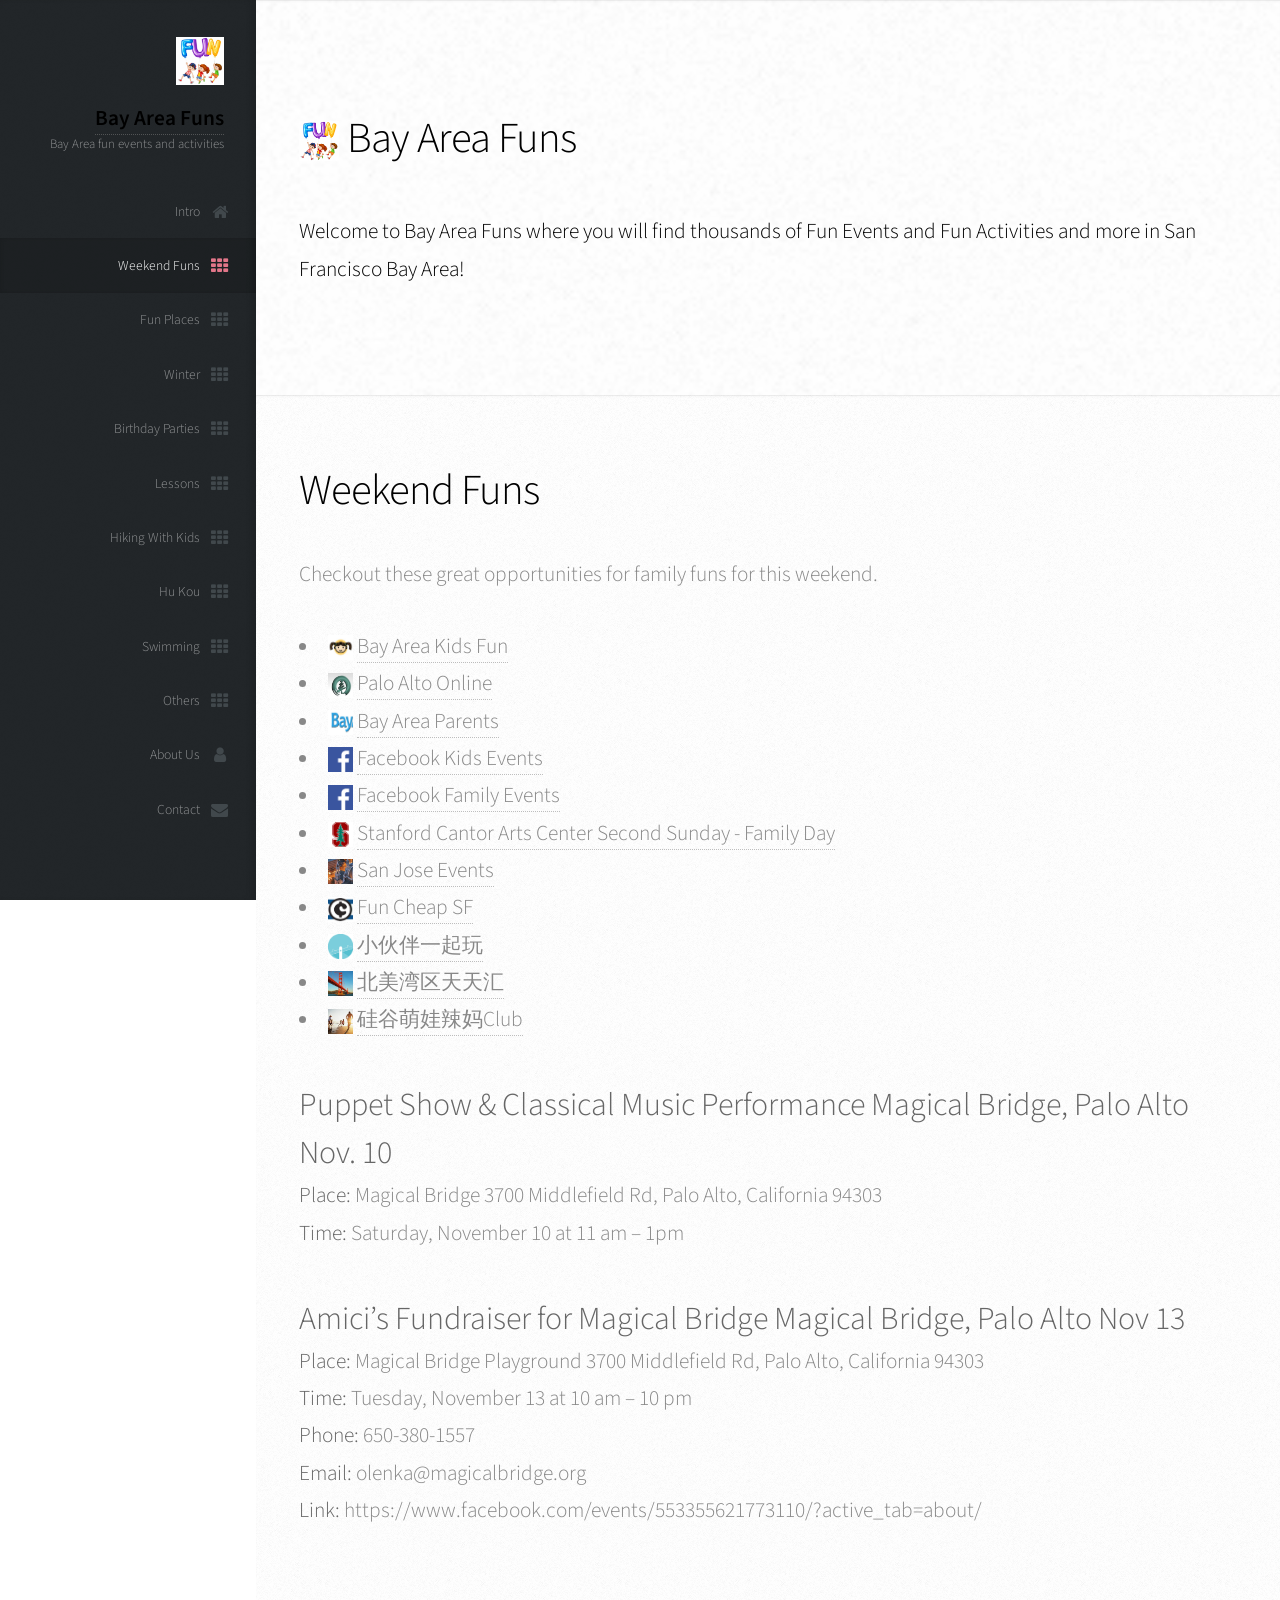
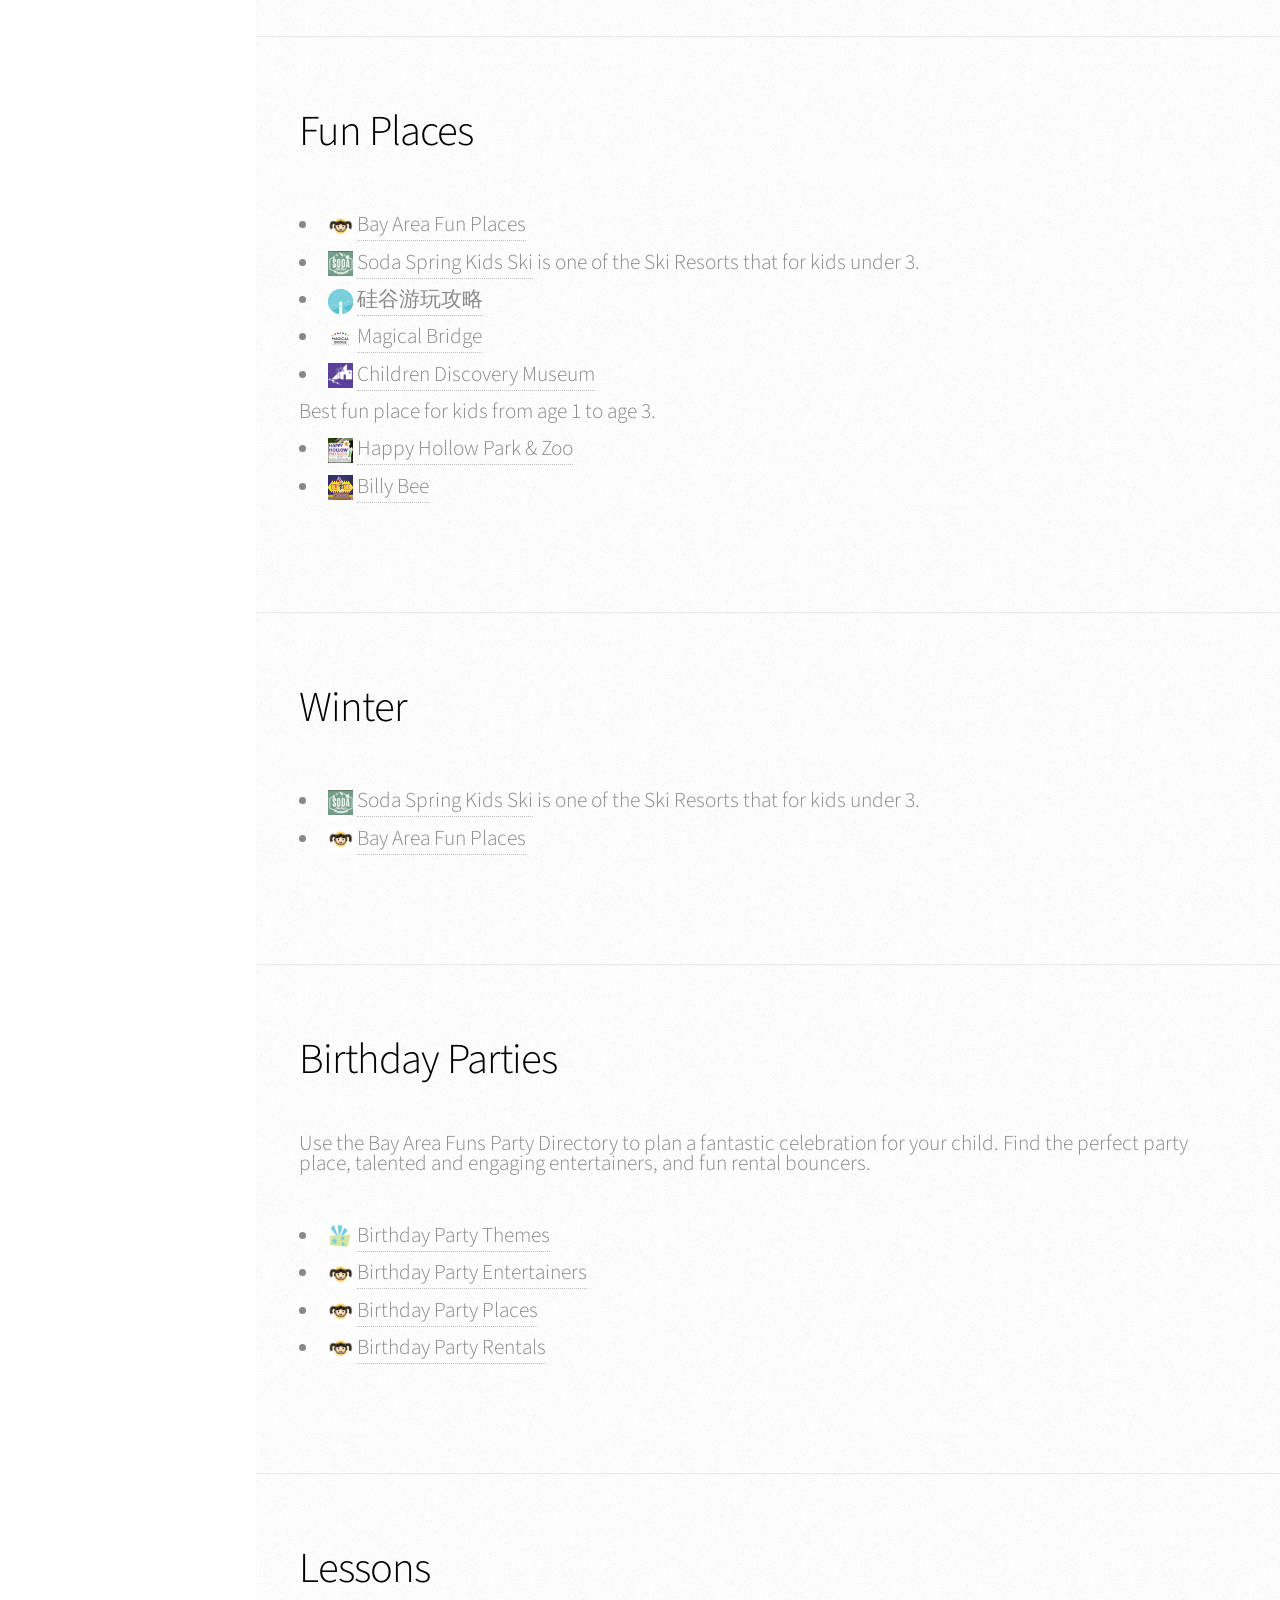
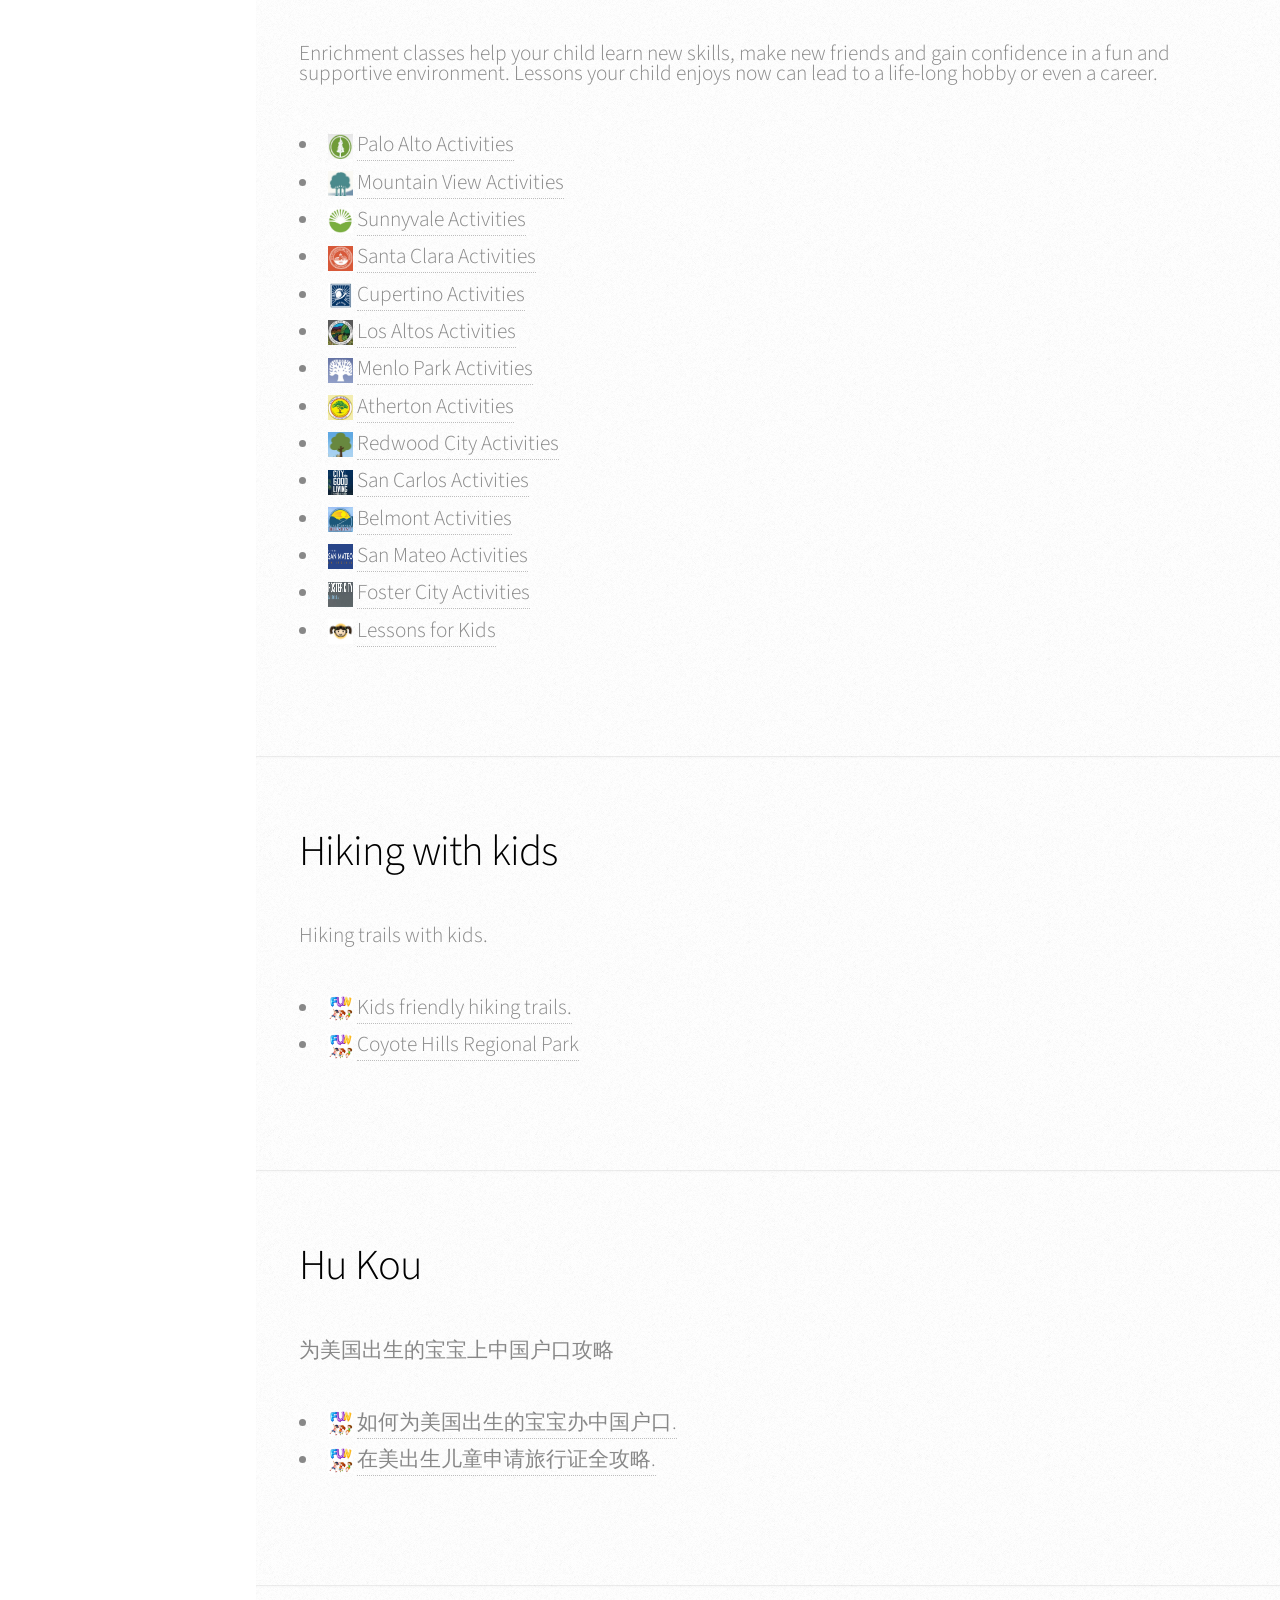
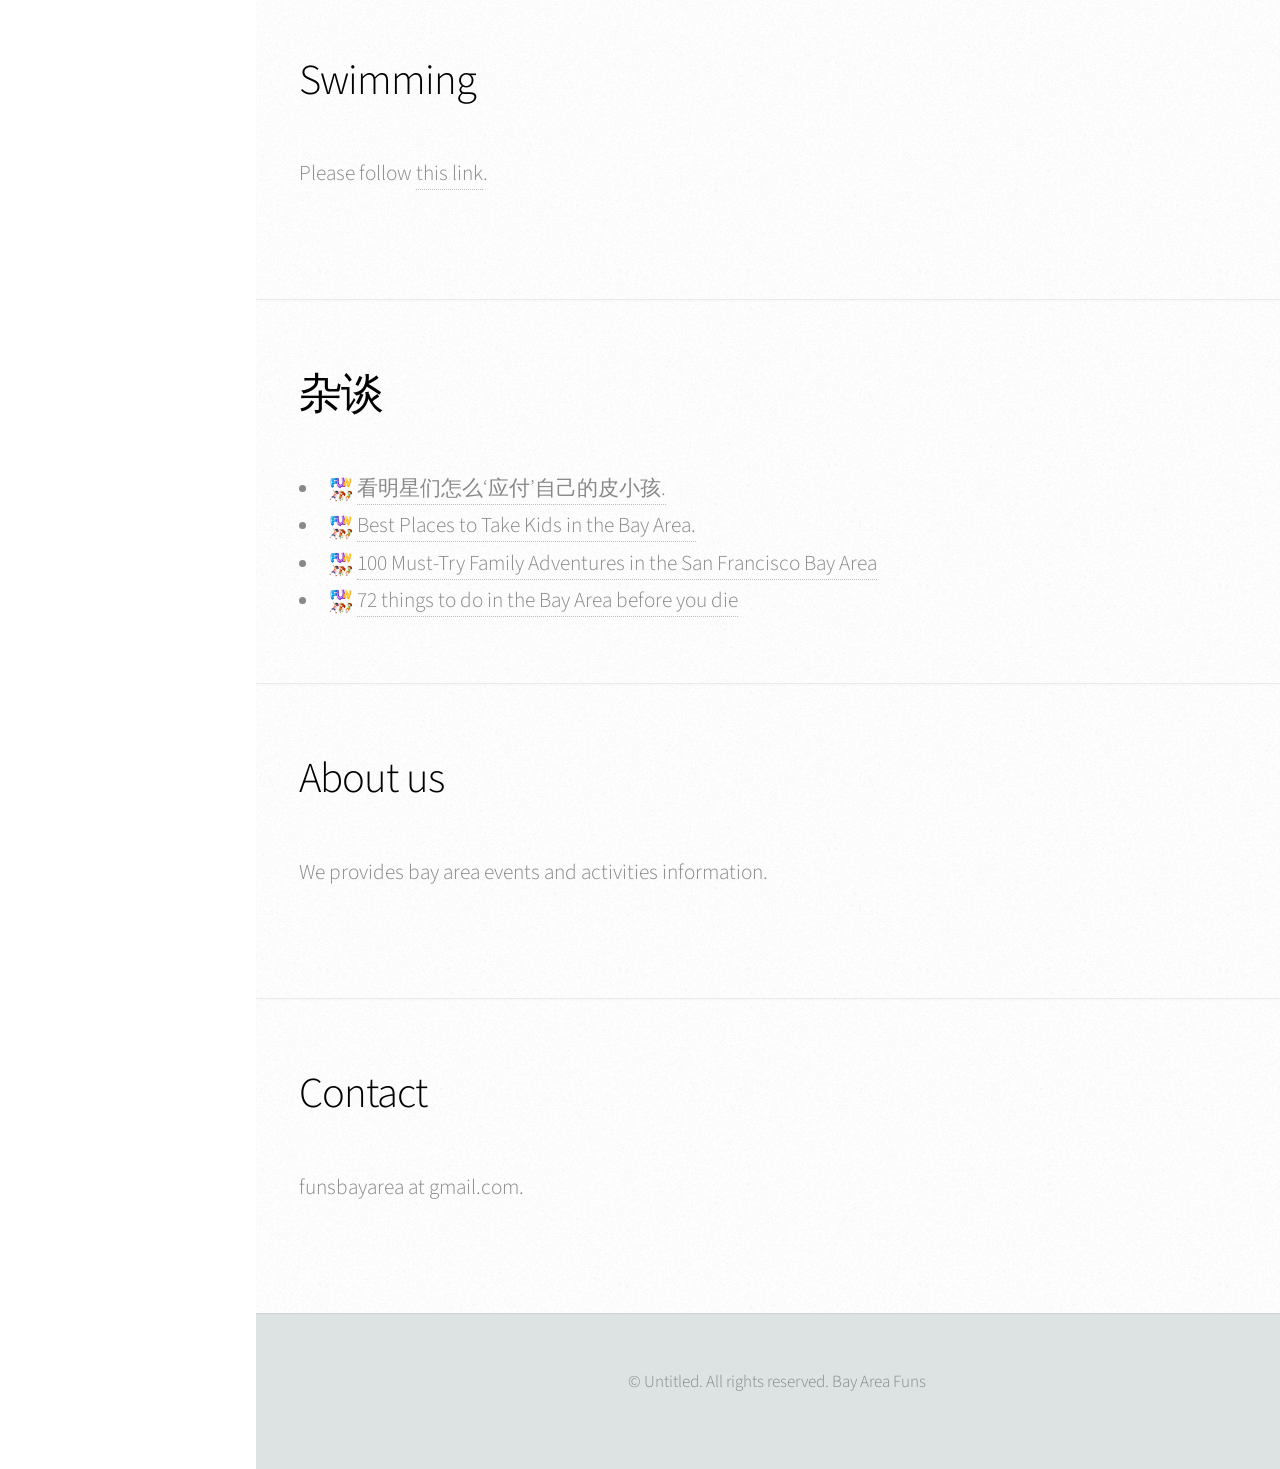
==== commit 3631d5c0: "updating" ====
--- a/static/index.html
+++ b/static/index.html
@@ -16,18 +16,18 @@
             gtag('config', 'UA-128702483-1');
         </script>
 
-        <!--<script async src="//pagead2.googlesyndication.com/pagead/js/adsbygoogle.js"></script>-->
-        <!--<script>-->
-            <!--(adsbygoogle = window.adsbygoogle || []).push({-->
-                <!--google_ad_client: "ca-pub-1135058154357902",-->
-                <!--enable_page_level_ads: true-->
-            <!--});-->
-        <!--</script>-->
+        <script async src="//pagead2.googlesyndication.com/pagead/js/adsbygoogle.js"></script>
+        <script>
+            (adsbygoogle = window.adsbygoogle || []).push({
+                google_ad_client: "ca-pub-1135058154357902",
+                enable_page_level_ads: true
+            });
+        </script>
 
         <title>Bay Area Funs</title>
 		<meta charset="utf-8" />
 		<meta name="viewport" content="width=device-width, initial-scale=1, user-scalable=no" />
-		<link rel="stylesheet" href="../static/assets/css/main.css" />
+		<link rel="stylesheet" href="assets/css/main.css" />
         <link rel="icon" href="http://bayareafuns.com/images/avatar.png"/>
 	</head>
 	<body class="is-preload">
@@ -39,7 +39,7 @@
 
 					<!-- Logo -->
 						<div id="logo">
-                            <span class="image avatar48"><a href="index.html"><img src="../static/images/avatar.jpg" alt="" /></a></span>
+                            <span class="image avatar48"><a href="index.html"><img src="images/avatar.jpg" alt="" /></a></span>
 							<h1 id="title"><a href="index.html"> Bay Area Funs</a></h1>
 							<p>Bay Area fun events and activities</p>
 						</div>
@@ -59,6 +59,7 @@
                                 <li><a href="#hiking" id="hiking-link"><span class="icon fa-th">Hiking With Kids</span></a></li>
                                 <li><a href="#hukou" id="hukou-link"><span class="icon fa-th">Hu Kou</span></a></li>
                                 <li><a href="swimming.html" id="swimming-link"><span class="icon fa-th">Swimming</span></a></li>
+                                <li><a href="#others" id="others-link"><span class="icon fa-th">Others</span></a></li>
 								<li><a href="#about" id="about-link"><span class="icon fa-user">About Us</span></a></li>
 								<li><a href="#contact" id="contact-link"><span class="icon fa-envelope">Contact</span></a></li>
 							</ul>
@@ -89,7 +90,7 @@
 						<div class="container">
 
 							<header>
-								<h2><img src = '../static/images/avatar.jpg' style='vertical-align: middle;width:40px;height:40px;' /> <span style="color: black; ">Bay Area Funs</span></h2>
+								<h2><img src = 'images/avatar.jpg' style='vertical-align: middle;width:40px;height:40px;' /> <span style="color: black; ">Bay Area Funs</span></h2>
 							</header>
 							<span style="color: black; ">Welcome to Bay Area Funs where you will find thousands of Fun Events and Fun Activities and more in San Francisco Bay Area! </span>
 
@@ -109,24 +110,25 @@
 							</header>
                             <p style = 'line-height: 20px;vertical-align: left'>
                             Checkout these great opportunities for family funs for this weekend.
-                            <li><img src = '../static/images/bakf.JPG' style='vertical-align: middle;width:25px;height:25px;' /> <a href="bayareakidsfuns.html">Bay Area Kids Fun</a></li>
-                            <li><img src = '../static/images/pao.JPG' style='vertical-align: middle;width:25px;height:25px;' /> <a href="paloaltoonline.html">Palo Alto Online</a></li>
-                            <li><img src = '../static/images/bap.JPG' style='vertical-align: middle;width:25px;height:25px;' /> <a href="bayareaparent.html">Bay Area Parents</a></li>
-                            <li><img src = '../static/images/xhb.JPG' style='vertical-align: middle;width:25px;height:25px;' /> <a href="wxxiaohuoban.html">小伙伴一起玩</a></li>
-                            <li><img src = '../static/images/bmwq.JPG' style='vertical-align: middle;width:25px;height:25px;' /> <a href="wxtiantianhui.html">北美湾区天天汇</a></li>
-                            <li><img src = '../static/images/lmc.JPG' style='vertical-align: middle;width:25px;height:25px;' /> <a href="wxlama.html">硅谷萌娃辣妈Club</a></li>
-                            <li><img src = '../static/images/fb.png' style='vertical-align: middle;width:25px;height:25px;' /> <a href="fbkids.html">Facebook Kids Events</a></li>
-                            <li><img src = '../static/images/fb.png' style='vertical-align: middle;width:25px;height:25px;' /> <a href="fbfamily.html">Facebook Family Events</a></li>
-                            <li><img src = '../static/images/stanford-social.png' style='vertical-align: middle;width:25px;height:25px;' /> <a href="stanfordfamilyday.html">Stanford Cantor Arts Center Second Sunday - Family Day</a></li>
-                            <li><img src = '../static/images/sj.JPG' style='vertical-align: middle;width:25px;height:25px;' /> <a href="sanjoseevents.html">San Jose Events</a></li>
+                            <li><img src = 'images/bakf.JPG' style='vertical-align: middle;width:25px;height:25px;' /> <a href="bayareakidsfuns.html">Bay Area Kids Fun</a></li>
+                            <li><img src = 'images/pao.JPG' style='vertical-align: middle;width:25px;height:25px;' /> <a href="paloaltoonline.html">Palo Alto Online</a></li>
+                            <li><img src = 'images/bap.JPG' style='vertical-align: middle;width:25px;height:25px;' /> <a href="bayareaparent.html">Bay Area Parents</a></li>
+                            <li><img src = 'images/fb.png' style='vertical-align: middle;width:25px;height:25px;' /> <a href="fbkids.html">Facebook Kids Events</a></li>
+                            <li><img src = 'images/fb.png' style='vertical-align: middle;width:25px;height:25px;' /> <a href="fbfamily.html">Facebook Family Events</a></li>
+                            <li><img src = 'images/stanford-social.png' style='vertical-align: middle;width:25px;height:25px;' /> <a href="stanfordfamilyday.html">Stanford Cantor Arts Center Second Sunday - Family Day</a></li>
+                            <li><img src = 'images/sj.JPG' style='vertical-align: middle;width:25px;height:25px;' /> <a href="sanjoseevents.html">San Jose Events</a></li>
+                            <li><img src = 'images/funcheap.JPG' style='vertical-align: middle;width:25px;height:25px;' /> <a href="funcheap.html">Fun Cheap SF</a></li>
+                            <li><img src = 'images/xhb.JPG' style='vertical-align: middle;width:25px;height:25px;' /> <a href="wxxiaohuoban.html">小伙伴一起玩</a></li>
+                            <li><img src = 'images/bmwq.JPG' style='vertical-align: middle;width:25px;height:25px;' /> <a href="wxtiantianhui.html">北美湾区天天汇</a></li>
+                            <li><img src = 'images/lmc.JPG' style='vertical-align: middle;width:25px;height:25px;' /> <a href="wxlama.html">硅谷萌娃辣妈Club</a></li>
                             </p>
                             <p>
-                            <h4><strong>Puppet Show & Classical Music Performance Magical Bridge, Palo Alto Nov. 10</strong></h4>
+                            <h3><strong>Puppet Show & Classical Music Performance Magical Bridge, Palo Alto Nov. 10</strong></h3>
                             <strong>Place: </strong>Magical Bridge 3700 Middlefield Rd, Palo Alto, California 94303<br>
                             <strong>Time: </strong>Saturday, November 10 at 11 am – 1pm<br>
                             </p>
                             <p>
-                                <h4><strong>Amici’s Fundraiser for Magical Bridge Magical Bridge, Palo Alto Nov 13</strong></h4>
+                                <h3><strong>Amici’s Fundraiser for Magical Bridge Magical Bridge, Palo Alto Nov 13</strong></h3>
                             <strong>Place: </strong>Magical Bridge Playground 3700 Middlefield Rd, Palo Alto, California 94303<br>
                             <strong>Time: </strong>Tuesday, November 13 at 10 am – 10 pm<br>
                             <strong>Phone: </strong>650-380-1557<br>
@@ -143,13 +145,13 @@
                             <h2>Fun Places</h2>
                         </header>
                         <p style = 'line-height: 20px;vertical-align: left'>
-                        <li><img src = '../static/images/bakf.JPG' style='vertical-align: middle;width:25px;height:25px;' /> <a href="bayareafunplaces.html">Bay Area Fun Places</a></li>
-                        <li><img src = '../static/images/sd.JPG' style='vertical-align: middle;width:25px;height:25px;' /> <a href="sodaspring.html/">Soda Spring Kids Ski</a> is one of the Ski Resorts that for kids under 3.</li>
-                        <li><img src = '../static/images/xhb.JPG' style='vertical-align: middle;width:25px;height:25px;' /> <a href="guiguyouwan.html">硅谷游玩攻略</a></li>
-                        <li><img src = "../static/images/mb.jpg" style="vertical-align: middle;width:25px;height:25px"/> <a href="magical-bridge.html">Magical Bridge</a> </li>
-                        <li><img src = "../static/images/cdm.JPG" style="vertical-align: middle;width:25px;height:25px"/> <a href="cdm.html">Children Discovery Museum</a> </li> Best fun place for kids from age 1 to age 3.
-                        <li><img src = "../static/images/hh.JPG" style="vertical-align: middle;width:25px;height:25px"/> <a href="happyhollow.html">Happy Hollow Park & Zoo</a> </li>
-                        <li><img src = "../static/images/bb.JPG" style="vertical-align: middle;width:25px;height:25px"/> <a href="billybeez.html">Billy Bee</a> </li>
+                        <li><img src = 'images/bakf.JPG' style='vertical-align: middle;width:25px;height:25px;' /> <a href="bayareafunplaces.html">Bay Area Fun Places</a></li>
+                        <li><img src = 'images/sd.JPG' style='vertical-align: middle;width:25px;height:25px;' /> <a href="sodaspring.html/">Soda Spring Kids Ski</a> is one of the Ski Resorts that for kids under 3.</li>
+                        <li><img src = 'images/xhb.JPG' style='vertical-align: middle;width:25px;height:25px;' /> <a href="guiguyouwan.html">硅谷游玩攻略</a></li>
+                        <li><img src = "images/mb.jpg" style="vertical-align: middle;width:25px;height:25px"/> <a href="magical-bridge.html">Magical Bridge</a> </li>
+                        <li><img src = "images/cdm.JPG" style="vertical-align: middle;width:25px;height:25px"/> <a href="cdm.html">Children Discovery Museum</a> </li> Best fun place for kids from age 1 to age 3.
+                        <li><img src = "images/hh.JPG" style="vertical-align: middle;width:25px;height:25px"/> <a href="happyhollow.html">Happy Hollow Park & Zoo</a> </li>
+                        <li><img src = "images/bb.JPG" style="vertical-align: middle;width:25px;height:25px"/> <a href="billybeez.html">Billy Bee</a> </li>
                         </p>
 
                     </div>
@@ -161,8 +163,8 @@
                             <h2>Winter</h2>
                         </header>
                         <p style = 'line-height: 20px;vertical-align: left'>
-                        <li><img src = '../static/images/sd.JPG' style='vertical-align: middle;width:25px;height:25px;' /> <a href="sodaspring.html">Soda Spring Kids Ski</a> is one of the Ski Resorts that for kids under 3.</li>
-                        <li><img src = '../static/images/bakf.JPG' style='vertical-align: middle;width:25px;height:25px;' /> <a href="bayareafunplaces.html">Bay Area Fun Places</a></li>
+                        <li><img src = 'images/sd.JPG' style='vertical-align: middle;width:25px;height:25px;' /> <a href="sodaspring.html">Soda Spring Kids Ski</a> is one of the Ski Resorts that for kids under 3.</li>
+                        <li><img src = 'images/bakf.JPG' style='vertical-align: middle;width:25px;height:25px;' /> <a href="bayareafunplaces.html">Bay Area Fun Places</a></li>
                         </p>
 
                     </div>
@@ -212,10 +214,10 @@
                         </header>
                         <p style = 'line-height: 20px;vertical-align: left'>
                             Use the Bay Area Funs Party Directory to plan a fantastic celebration for your child. Find the perfect party place, talented and engaging entertainers, and fun rental bouncers.
-                        <li><img src = '../static/images/kpf.JPG' style='vertical-align: middle;width:25px;height:25px;' /> <a href="https://www.kidspartyfun.com/">Birthday Party Themes</a></li>
-                        <li><img src = '../static/images/bakf.JPG' style='vertical-align: middle;width:25px;height:25px;' /> <a href="https://www.bayareakidfun.com/party-entertainers-in-the-bay-area/">Birthday Party Entertainers</a></li>
-                        <li><img src = '../static/images/bakf.JPG' style='vertical-align: middle;width:25px;height:25px;' /> <a href="https://www.bayareakidfun.com/birthday-party-places/">Birthday Party Places</a></li>
-                        <li><img src = '../static/images/bakf.JPG' style='vertical-align: middle;width:25px;height:25px;' /> <a href="https://www.bayareakidfun.com/party-rentals-in-the-bay-area/">Birthday Party Rentals</a></li>
+                        <li><img src = 'images/kpf.JPG' style='vertical-align: middle;width:25px;height:25px;' /> <a href="https://www.kidspartyfun.com/">Birthday Party Themes</a></li>
+                        <li><img src = 'images/bakf.JPG' style='vertical-align: middle;width:25px;height:25px;' /> <a href="https://www.bayareakidfun.com/party-entertainers-in-the-bay-area/">Birthday Party Entertainers</a></li>
+                        <li><img src = 'images/bakf.JPG' style='vertical-align: middle;width:25px;height:25px;' /> <a href="https://www.bayareakidfun.com/birthday-party-places/">Birthday Party Places</a></li>
+                        <li><img src = 'images/bakf.JPG' style='vertical-align: middle;width:25px;height:25px;' /> <a href="https://www.bayareakidfun.com/party-rentals-in-the-bay-area/">Birthday Party Rentals</a></li>
                         </p>
 
                     </div>
@@ -228,20 +230,20 @@
                         </header>
                         <p style = 'line-height: 20px;vertical-align: left'>
                             Enrichment classes help your child learn new skills, make new friends and gain confidence in a fun and supportive environment. Lessons your child enjoys now can lead to a life-long hobby or even a career.
-                        <li><img src = '../static/images/pa.JPG' style='vertical-align: middle;width:25px;height:25px;' /> <a href="https://www.cityofpaloalto.org/gov/depts/csd/enjoy/default.asp">Palo Alto Activities</a></li>
-                        <li><img src = '../static/images/mv.JPG' style='vertical-align: middle;width:25px;height:25px;' /> <a href="https://www.mountainview.gov/depts/cs/rec/register.asp">Mountain View Activities</a></li>
-                        <li><img src = '../static/images/snv.JPG' style='vertical-align: middle;width:25px;height:25px;' /> <a href="https://sunnyvale.ca.gov/community/classes/default.htm">Sunnyvale Activities</a></li>
-                        <li><img src = '../static/images/sc.JPG' style='vertical-align: middle;width:25px;height:25px;' /> <a href="http://santaclaraca.gov/government/departments/parks-recreation/activities-programs">Santa Clara Activities</a></li>
-                        <li><img src = '../static/images/ct.JPG' style='vertical-align: middle;width:25px;height:25px;' /> <a href="https://www.cupertino.org/our-city/departments/recreation-and-community-services/recreation-classes-and-activities">Cupertino Activities</a></li>
-                        <li><img src = '../static/images/la.JPG' style='vertical-align: middle;width:25px;height:25px;' /> <a href="https://www.losaltosca.gov/recreation/page/view-all-classes-0">Los Altos Activities</a></li>
-                        <li><img src = '../static/images/mp.JPG' style='vertical-align: middle;width:25px;height:25px;' /> <a href="https://www.menlopark.org/235/Activity-Guide-and-registration">Menlo Park Activities</a></li>
-                        <li><img src = '../static/images/at.JPG' style='vertical-align: middle;width:25px;height:25px;' /> <a href="https://www.ci.atherton.ca.us/191/Recreational-Activities">Atherton Activities</a></li>
-                        <li><img src = '../static/images/rwc.JPG' style='vertical-align: middle;width:25px;height:25px;' /> <a href="https://www.redwoodcity.org/departments/parks-recreation-and-community-services/activities-programs">Redwood City Activities</a></li>
-                        <li><img src = '../static/images/sanc.JPG' style='vertical-align: middle;width:25px;height:25px;' /> <a href="https://www.cityofsancarlos.org/government/departments/parks-and-recreation/view-activity-guide">San Carlos Activities</a></li>
-                        <li><img src = '../static/images/bm.JPG' style='vertical-align: middle;width:25px;height:25px;' /> <a href="https://www.belmont.gov/city-hall/parks-and-recreation/activity-guide">Belmont Activities</a></li>
-                        <li><img src = '../static/images/sm.JPG' style='vertical-align: middle;width:25px;height:25px;' /> <a href="https://www.cityofsanmateo.org/1430/Activity-Guide">San Mateo Activities</a></li>
-                        <li><img src = '../static/images/fc.JPG' style='vertical-align: middle;width:25px;height:25px;' /> <a href="https://www.fostercity.org/parksrec/page/activities-and-classes">Foster City Activities</a></li>
-                        <li><img src = '../static/images/bakf.JPG' style='vertical-align: middle;width:25px;height:25px;' /> <a href="https://www.bayareakidfun.com/lessons-for-children-in-the-bay-area/">Lessons for Kids</a></li>
+                        <li><img src = 'images/pa.JPG' style='vertical-align: middle;width:25px;height:25px;' /> <a href="https://www.cityofpaloalto.org/gov/depts/csd/enjoy/default.asp">Palo Alto Activities</a></li>
+                        <li><img src = 'images/mv.JPG' style='vertical-align: middle;width:25px;height:25px;' /> <a href="https://www.mountainview.gov/depts/cs/rec/register.asp">Mountain View Activities</a></li>
+                        <li><img src = 'images/snv.JPG' style='vertical-align: middle;width:25px;height:25px;' /> <a href="https://sunnyvale.ca.gov/community/classes/default.htm">Sunnyvale Activities</a></li>
+                        <li><img src = 'images/sc.JPG' style='vertical-align: middle;width:25px;height:25px;' /> <a href="http://santaclaraca.gov/government/departments/parks-recreation/activities-programs">Santa Clara Activities</a></li>
+                        <li><img src = 'images/ct.JPG' style='vertical-align: middle;width:25px;height:25px;' /> <a href="https://www.cupertino.org/our-city/departments/recreation-and-community-services/recreation-classes-and-activities">Cupertino Activities</a></li>
+                        <li><img src = 'images/la.JPG' style='vertical-align: middle;width:25px;height:25px;' /> <a href="https://www.losaltosca.gov/recreation/page/view-all-classes-0">Los Altos Activities</a></li>
+                        <li><img src = 'images/mp.JPG' style='vertical-align: middle;width:25px;height:25px;' /> <a href="https://www.menlopark.org/235/Activity-Guide-and-registration">Menlo Park Activities</a></li>
+                        <li><img src = 'images/at.JPG' style='vertical-align: middle;width:25px;height:25px;' /> <a href="https://www.ci.atherton.ca.us/191/Recreational-Activities">Atherton Activities</a></li>
+                        <li><img src = 'images/rwc.JPG' style='vertical-align: middle;width:25px;height:25px;' /> <a href="https://www.redwoodcity.org/departments/parks-recreation-and-community-services/activities-programs">Redwood City Activities</a></li>
+                        <li><img src = 'images/sanc.JPG' style='vertical-align: middle;width:25px;height:25px;' /> <a href="https://www.cityofsancarlos.org/government/departments/parks-and-recreation/view-activity-guide">San Carlos Activities</a></li>
+                        <li><img src = 'images/bm.JPG' style='vertical-align: middle;width:25px;height:25px;' /> <a href="https://www.belmont.gov/city-hall/parks-and-recreation/activity-guide">Belmont Activities</a></li>
+                        <li><img src = 'images/sm.JPG' style='vertical-align: middle;width:25px;height:25px;' /> <a href="https://www.cityofsanmateo.org/1430/Activity-Guide">San Mateo Activities</a></li>
+                        <li><img src = 'images/fc.JPG' style='vertical-align: middle;width:25px;height:25px;' /> <a href="https://www.fostercity.org/parksrec/page/activities-and-classes">Foster City Activities</a></li>
+                        <li><img src = 'images/bakf.JPG' style='vertical-align: middle;width:25px;height:25px;' /> <a href="https://www.bayareakidfun.com/lessons-for-children-in-the-bay-area/">Lessons for Kids</a></li>
                         </p>
 
                     </div>
@@ -255,8 +257,8 @@
 
                         <p style = 'line-height: 20px;vertical-align: left'>
                             Hiking trails with kids.
-                        <li><img src = '../static/images/avatar.jpg' style='vertical-align: middle;width:25px;height:25px;' /> <a href="https://bahiker.com/kids.html">Kids friendly hiking trails.</a></li>
-                        <li><img src = '../static/images/avatar.jpg' style='vertical-align: middle;width:25px;height:25px;' /> <a href="../static/coyotehillsregionalpark.html">Coyote Hills Regional Park</a></li>
+                        <li><img src = 'images/avatar.jpg' style='vertical-align: middle;width:25px;height:25px;' /> <a href="https://bahiker.com/kids.html">Kids friendly hiking trails.</a></li>
+                        <li><img src = 'images/avatar.jpg' style='vertical-align: middle;width:25px;height:25px;' /> <a href="coyotehillsregionalpark.html">Coyote Hills Regional Park</a></li>
                         </p>
 
                     </div>
@@ -270,8 +272,8 @@
 
                         <p style = 'line-height: 20px;vertical-align: left'>
                             为美国出生的宝宝上中国户口攻略
-                        <li><img src = '../static/images/avatar.jpg' style='vertical-align: middle;width:25px;height:25px;' /> <a href="hukou.html">如何为美国出生的宝宝办中国户口.</a></li>
-                        <li><img src = '../static/images/avatar.jpg' style='vertical-align: middle;width:25px;height:25px;' /> <a href="lvxingzheng.html">在美出生儿童申请旅行证全攻略.</a></li>
+                        <li><img src = 'images/avatar.jpg' style='vertical-align: middle;width:25px;height:25px;' /> <a href="hukou.html">如何为美国出生的宝宝办中国户口.</a></li>
+                        <li><img src = 'images/avatar.jpg' style='vertical-align: middle;width:25px;height:25px;' /> <a href="lvxingzheng.html">在美出生儿童申请旅行证全攻略.</a></li>
                         </p>
 
                     </div>
@@ -286,8 +288,21 @@
                         <p>Please follow <a href="swimming.html">this link</a>.</p>
                     </div>
                 </section>
+                <section id="others" class="ten">
+                    <div class="container">
+
+                        <header>
+                            <h2>杂谈</h2>
+                            <!--<meta http-equiv="Refresh" content="0; url=swimming.html" />-->
+                        </header>
+                        <li><img src = 'images/avatar.jpg' style='vertical-align: middle;width:25px;height:25px;' /> <a href="pixiaohai.html">看明星们怎么‘应付’自己的皮小孩.</a></li>
+                        <li><img src = 'images/avatar.jpg' style='vertical-align: middle;width:25px;height:25px;' /> <a href="https://www.kqed.org/forum/201401241000/best-places-to-take-kids-in-the-bay-area">Best Places to Take Kids in the Bay Area.</a></li>
+                        <li><img src = 'images/avatar.jpg' style='vertical-align: middle;width:25px;height:25px;' /> <a href="http://redtri.com/san-francisco/things-to-do-with-kids-san-francisco-bay-area/">100 Must-Try Family Adventures in the San Francisco Bay Area</a></li>
+                        <li><img src = 'images/avatar.jpg' style='vertical-align: middle;width:25px;height:25px;' /> <a href="https://www.sfgate.com/living/article/72-things-to-do-in-the-Bay-Area-before-you-die-6205206.php">72 things to do in the Bay Area before you die</a></li>
+                    </div>
+                </section>
 				<!-- About Us -->
-					<section id="about" class="ten">
+					<section id="about" class="eleven">
 						<div class="container">
 
 							<header>
@@ -300,7 +315,7 @@
 					</section>
 
 				<!-- Contact -->
-					<section id="contact" class="eleven">
+					<section id="contact" class="twelve">
 						<div class="container">
 
 							<header>
@@ -324,13 +339,13 @@
 			</div>
 
 		<!-- Scripts -->
-			<script src="../static/assets/js/jquery.min.js"></script>
-			<script src="../static/assets/js/jquery.scrolly.min.js"></script>
-			<script src="../static/assets/js/jquery.scrollex.min.js"></script>
-			<script src="../static/assets/js/browser.min.js"></script>
-			<script src="../static/assets/js/breakpoints.min.js"></script>
-			<script src="../static/assets/js/util.js"></script>
-			<script src="../static/assets/js/main.js"></script>
+			<script src="assets/js/jquery.min.js"></script>
+			<script src="assets/js/jquery.scrolly.min.js"></script>
+			<script src="assets/js/jquery.scrollex.min.js"></script>
+			<script src="assets/js/browser.min.js"></script>
+			<script src="assets/js/breakpoints.min.js"></script>
+			<script src="assets/js/util.js"></script>
+			<script src="assets/js/main.js"></script>
         <script type="text/javascript"> var infolinks_pid = 3142489; var infolinks_wsid = 0; </script> <script type="text/javascript" src="//resources.infolinks.com/js/infolinks_main.js"></script>
 	</body>
 </html>
--- a/static/assets/css/main.css
+++ b/static/assets/css/main.css
@@ -1,5 +1,3 @@
-Old CSS (with Legacy IDs):
-
 @import url("font-awesome.min.css");
 @import url("https://fonts.googleapis.com/css?family=Source+Sans+Pro:300,300italic,400,600");
 
@@ -43,10 +41,10 @@
 	quotes: none;
 }
 
-blockquote:before, blockquote:after, q:before, q:after {
-	content: '';
-	content: none;
-}
+	blockquote:before, blockquote:after, q:before, q:after {
+		content: '';
+		content: none;
+	}
 
 table {
 	border-collapse: collapse;
@@ -76,434 +74,191 @@
 
 /* Basic */
 
-html {
-	box-sizing: border-box;
-}
-
-*, *:before, *:after {
-	box-sizing: inherit;
-}
-
-body {
-	background: #fff;
-	font-family: 'Source Sans Pro', sans-serif;
-	font-size: 19pt;
-	font-weight: 300;
-	line-height: 1.75em;
-	color: #888;
-}
-
-body.is-preload *, body.is-preload *:before, body.is-preload *:after {
-	-moz-animation: none !important;
-	-webkit-animation: none !important;
-	-ms-animation: none !important;
-	animation: none !important;
-	-moz-transition: none !important;
-	-webkit-transition: none !important;
-	-ms-transition: none !important;
-	transition: none !important;
-}
-
-input, textarea, select {
-	font-family: 'Source Sans Pro', sans-serif;
-	font-size: 19pt;
-	font-weight: 300;
-	line-height: 1.75em;
-	color: #888;
-}
-
-h1, h2, h3, h4, h5, h6 {
-	font-weight: 300;
-	color: #666;
-	line-height: 1.5em;
-}
-
-h1 a, h2 a, h3 a, h4 a, h5 a, h6 a {
-	color: inherit;
-	text-decoration: none;
-}
-
-h1 a strong, h2 a strong, h3 a strong, h4 a strong, h5 a strong, h6 a strong {
-	color: #333;
-}
-
-h2 {
-	font-size: 2em;
-	letter-spacing: -1px;
-}
-
-h2.alt {
-	color: #888;
-}
-
-h2.alt strong {
-	color: #666;
-}
-
-h3 {
-	font-size: 1.5em;
-}
-
-header {
-	margin: 0 0 2em 0;
-}
-
-header > p {
-	margin: 1em 0 0 0;
-}
-
-footer {
-	margin: 2em 0 0 0;
-}
-
-strong, b {
-	font-weight: 300;
-	color: #666;
-}
-
-em, i {
-	font-style: italic;
-}
-
-a {
-	text-decoration: none;
-	color: inherit;
-	border-bottom: dotted 1px rgba(128, 128, 128, 0.5);
-	-moz-transition: color 0.35s ease-in-out, border-bottom-color 0.35s ease-in-out;
-	-webkit-transition: color 0.35s ease-in-out, border-bottom-color 0.35s ease-in-out;
-	-ms-transition: color 0.35s ease-in-out, border-bottom-color 0.35s ease-in-out;
-	transition: color 0.35s ease-in-out, border-bottom-color 0.35s ease-in-out;
-	outline: 0;
-}
-
-a:hover {
-	color: #E27689;
-	border-bottom-color: rgba(255, 255, 255, 0);
-}
-
-sub {
-	position: relative;
-	top: 0.5em;
-	font-size: 0.8em;
-}
-
-sup {
-	position: relative;
-	top: -0.5em;
-	font-size: 0.8em;
-}
-
-hr {
-	border: 0;
-	border-top: solid 1px #ddd;
-}
-
-blockquote {
-	border-left: solid 0.5em #ddd;
-	padding: 1em 0 1em 2em;
-	font-style: italic;
-}
-
-p, ul, ol, dl, table {
-	margin-bottom: 2em;
-}
-
-br.clear {
-	clear: both;
-}
+	html {
+		box-sizing: border-box;
+	}
+
+	*, *:before, *:after {
+		box-sizing: inherit;
+	}
+
+	body {
+		background: #fff;
+		font-family: 'Source Sans Pro', sans-serif;
+		font-size: 19pt;
+		font-weight: 300;
+		line-height: 1.75em;
+		color: #888;
+	}
+
+		body.is-preload *, body.is-preload *:before, body.is-preload *:after {
+			-moz-animation: none !important;
+			-webkit-animation: none !important;
+			-ms-animation: none !important;
+			animation: none !important;
+			-moz-transition: none !important;
+			-webkit-transition: none !important;
+			-ms-transition: none !important;
+			transition: none !important;
+		}
+
+	input, textarea, select {
+		font-family: 'Source Sans Pro', sans-serif;
+		font-size: 19pt;
+		font-weight: 300;
+		line-height: 1.75em;
+		color: #888;
+	}
+
+	h1, h2, h3, h4, h5, h6 {
+		font-weight: 300;
+		color: black;
+		line-height: 1.5em;
+	}
+
+	h1 a, h2 a, h3 a, h4 a, h5 a, h6 a {
+		color: black;
+		text-decoration: none;
+	}
+
+		h1 a strong, h2 a strong, h3 a strong, h4 a strong, h5 a strong, h6 a strong {
+			color: black;
+		}
+
+	h2 {
+		font-size: 2em;
+		letter-spacing: -1px;
+	}
+
+		h2.alt {
+			color: #888;
+		}
+
+			h2.alt strong {
+				color: #666;
+			}
+
+	h3 {
+		font-size: 1.5em;
+	}
+
+	header {
+		margin: 0 0 2em 0;
+	}
+
+		header > p {
+			margin: 1em 0 0 0;
+		}
+
+	footer {
+		margin: 2em 0 0 0;
+	}
+
+	strong, b {
+		font-weight: 300;
+		color: #666;
+	}
+
+	em, i {
+		font-style: italic;
+	}
+
+	a {
+		text-decoration: none;
+		color: inherit;
+		border-bottom: dotted 1px rgba(128, 128, 128, 0.5);
+		-moz-transition: color 0.35s ease-in-out, border-bottom-color 0.35s ease-in-out;
+		-webkit-transition: color 0.35s ease-in-out, border-bottom-color 0.35s ease-in-out;
+		-ms-transition: color 0.35s ease-in-out, border-bottom-color 0.35s ease-in-out;
+		transition: color 0.35s ease-in-out, border-bottom-color 0.35s ease-in-out;
+		outline: 0;
+	}
+
+		a:hover {
+			color: #E27689;
+			border-bottom-color: rgba(255, 255, 255, 0);
+		}
+
+	sub {
+		position: relative;
+		top: 0.5em;
+		font-size: 0.8em;
+	}
+
+	sup {
+		position: relative;
+		top: -0.5em;
+		font-size: 0.8em;
+	}
+
+	hr {
+		border: 0;
+		border-top: solid 1px #ddd;
+	}
+
+	blockquote {
+		border-left: solid 0.5em #ddd;
+		padding: 1em 0 1em 2em;
+		font-style: italic;
+	}
+
+	p, ul, ol, dl, table {
+		margin-bottom: 2em;
+	}
+
+	br.clear {
+		clear: both;
+	}
 
 /* Container */
 
-.container {
-	margin: 0 auto;
-	max-width: 100%;
-	width: 1400px;
-}
-
-@media screen and (min-width: 961px) and (max-width: 1880px) {
-
 	.container {
-		width: 1200px;
-	}
-
-}
-
-@media screen and (min-width: 961px) and (max-width: 1620px) {
-
-	.container {
-		width: 960px;
-	}
-
-}
-
-@media screen and (min-width: 961px) and (max-width: 1320px) {
-
-	.container {
-		width: 100%;
-	}
-
-}
-
-@media screen and (max-width: 960px) {
-
-	.container {
-		width: 100%;
-	}
-
-}
-
-@media screen and (max-width: 736px) {
-
-	.container {
-		width: 100%;
-	}
-
-}
+		margin: 0 auto;
+		max-width: 100%;
+		width: 1400px;
+	}
+
+		@media screen and (min-width: 961px) and (max-width: 1880px) {
+
+			.container {
+				width: 1200px;
+			}
+
+		}
+
+		@media screen and (min-width: 961px) and (max-width: 1620px) {
+
+			.container {
+				width: 960px;
+			}
+
+		}
+
+		@media screen and (min-width: 961px) and (max-width: 1320px) {
+
+			.container {
+				width: 100%;
+			}
+
+		}
+
+		@media screen and (max-width: 960px) {
+
+			.container {
+				width: 100%;
+			}
+
+		}
+
+		@media screen and (max-width: 736px) {
+
+			.container {
+				width: 100%;
+			}
+
+		}
 
 /* Row */
-
-.row {
-	display: flex;
-	flex-wrap: wrap;
-	box-sizing: border-box;
-	align-items: stretch;
-}
-
-.row > * {
-	box-sizing: border-box;
-}
-
-.row.gtr-uniform > * > :last-child {
-	margin-bottom: 0;
-}
-
-.row.aln-left {
-	justify-content: flex-start;
-}
-
-.row.aln-center {
-	justify-content: center;
-}
-
-.row.aln-right {
-	justify-content: flex-end;
-}
-
-.row.aln-top {
-	align-items: flex-start;
-}
-
-.row.aln-middle {
-	align-items: center;
-}
-
-.row.aln-bottom {
-	align-items: flex-end;
-}
-
-.row > .imp {
-	order: -1;
-}
-
-.row > .col-1 {
-	width: 8.3333333333%;
-}
-
-.row > .off-1 {
-	margin-left: 8.3333333333%;
-}
-
-.row > .col-2 {
-	width: 16.6666666667%;
-}
-
-.row > .off-2 {
-	margin-left: 16.6666666667%;
-}
-
-.row > .col-3 {
-	width: 25%;
-}
-
-.row > .off-3 {
-	margin-left: 25%;
-}
-
-.row > .col-4 {
-	width: 33.3333333333%;
-}
-
-.row > .off-4 {
-	margin-left: 33.3333333333%;
-}
-
-.row > .col-5 {
-	width: 41.6666666667%;
-}
-
-.row > .off-5 {
-	margin-left: 41.6666666667%;
-}
-
-.row > .col-6 {
-	width: 50%;
-}
-
-.row > .off-6 {
-	margin-left: 50%;
-}
-
-.row > .col-7 {
-	width: 58.3333333333%;
-}
-
-.row > .off-7 {
-	margin-left: 58.3333333333%;
-}
-
-.row > .col-8 {
-	width: 66.6666666667%;
-}
-
-.row > .off-8 {
-	margin-left: 66.6666666667%;
-}
-
-.row > .col-9 {
-	width: 75%;
-}
-
-.row > .off-9 {
-	margin-left: 75%;
-}
-
-.row > .col-10 {
-	width: 83.3333333333%;
-}
-
-.row > .off-10 {
-	margin-left: 83.3333333333%;
-}
-
-.row > .col-11 {
-	width: 91.6666666667%;
-}
-
-.row > .off-11 {
-	margin-left: 91.6666666667%;
-}
-
-.row > .col-12 {
-	width: 100%;
-}
-
-.row > .off-12 {
-	margin-left: 100%;
-}
-
-.row.gtr-0 {
-	margin-top: 0px;
-	margin-left: 0px;
-}
-
-.row.gtr-0 > * {
-	padding: 0px 0 0 0px;
-}
-
-.row.gtr-0.gtr-uniform {
-	margin-top: 0px;
-}
-
-.row.gtr-0.gtr-uniform > * {
-	padding-top: 0px;
-}
-
-.row.gtr-25 {
-	margin-top: -10px;
-	margin-left: -10px;
-}
-
-.row.gtr-25 > * {
-	padding: 10px 0 0 10px;
-}
-
-.row.gtr-25.gtr-uniform {
-	margin-top: -10px;
-}
-
-.row.gtr-25.gtr-uniform > * {
-	padding-top: 10px;
-}
-
-.row.gtr-50 {
-	margin-top: -20px;
-	margin-left: -20px;
-}
-
-.row.gtr-50 > * {
-	padding: 20px 0 0 20px;
-}
-
-.row.gtr-50.gtr-uniform {
-	margin-top: -20px;
-}
-
-.row.gtr-50.gtr-uniform > * {
-	padding-top: 20px;
-}
-
-.row {
-	margin-top: -40px;
-	margin-left: -40px;
-}
-
-.row > * {
-	padding: 40px 0 0 40px;
-}
-
-.row.gtr-uniform {
-	margin-top: -40px;
-}
-
-.row.gtr-uniform > * {
-	padding-top: 40px;
-}
-
-.row.gtr-150 {
-	margin-top: -60px;
-	margin-left: -60px;
-}
-
-.row.gtr-150 > * {
-	padding: 60px 0 0 60px;
-}
-
-.row.gtr-150.gtr-uniform {
-	margin-top: -60px;
-}
-
-.row.gtr-150.gtr-uniform > * {
-	padding-top: 60px;
-}
-
-.row.gtr-200 {
-	margin-top: -80px;
-	margin-left: -80px;
-}
-
-.row.gtr-200 > * {
-	padding: 80px 0 0 80px;
-}
-
-.row.gtr-200.gtr-uniform {
-	margin-top: -80px;
-}
-
-.row.gtr-200.gtr-uniform > * {
-	padding-top: 80px;
-}
-
-@media screen and (min-width: 961px) and (max-width: 1880px) {
 
 	.row {
 		display: flex;
@@ -512,4715 +267,2345 @@
 		align-items: stretch;
 	}
 
-	.row > * {
-		box-sizing: border-box;
-	}
-
-	.row.gtr-uniform > * > :last-child {
-		margin-bottom: 0;
-	}
-
-	.row.aln-left {
-		justify-content: flex-start;
-	}
-
-	.row.aln-center {
-		justify-content: center;
-	}
-
-	.row.aln-right {
-		justify-content: flex-end;
-	}
-
-	.row.aln-top {
-		align-items: flex-start;
-	}
-
-	.row.aln-middle {
-		align-items: center;
-	}
-
-	.row.aln-bottom {
-		align-items: flex-end;
-	}
-
-	.row > .imp-wide {
-		order: -1;
-	}
-
-	.row > .col-1-wide {
-		width: 8.3333333333%;
-	}
-
-	.row > .off-1-wide {
-		margin-left: 8.3333333333%;
-	}
-
-	.row > .col-2-wide {
-		width: 16.6666666667%;
-	}
-
-	.row > .off-2-wide {
-		margin-left: 16.6666666667%;
-	}
-
-	.row > .col-3-wide {
-		width: 25%;
-	}
-
-	.row > .off-3-wide {
-		margin-left: 25%;
-	}
-
-	.row > .col-4-wide {
-		width: 33.3333333333%;
-	}
-
-	.row > .off-4-wide {
-		margin-left: 33.3333333333%;
-	}
-
-	.row > .col-5-wide {
-		width: 41.6666666667%;
-	}
-
-	.row > .off-5-wide {
-		margin-left: 41.6666666667%;
-	}
-
-	.row > .col-6-wide {
-		width: 50%;
-	}
-
-	.row > .off-6-wide {
-		margin-left: 50%;
-	}
-
-	.row > .col-7-wide {
-		width: 58.3333333333%;
-	}
-
-	.row > .off-7-wide {
-		margin-left: 58.3333333333%;
-	}
-
-	.row > .col-8-wide {
-		width: 66.6666666667%;
-	}
-
-	.row > .off-8-wide {
-		margin-left: 66.6666666667%;
-	}
-
-	.row > .col-9-wide {
-		width: 75%;
-	}
-
-	.row > .off-9-wide {
-		margin-left: 75%;
-	}
-
-	.row > .col-10-wide {
-		width: 83.3333333333%;
-	}
-
-	.row > .off-10-wide {
-		margin-left: 83.3333333333%;
-	}
-
-	.row > .col-11-wide {
-		width: 91.6666666667%;
-	}
-
-	.row > .off-11-wide {
-		margin-left: 91.6666666667%;
-	}
-
-	.row > .col-12-wide {
+		.row > * {
+			box-sizing: border-box;
+		}
+
+		.row.gtr-uniform > * > :last-child {
+			margin-bottom: 0;
+		}
+
+		.row.aln-left {
+			justify-content: flex-start;
+		}
+
+		.row.aln-center {
+			justify-content: center;
+		}
+
+		.row.aln-right {
+			justify-content: flex-end;
+		}
+
+		.row.aln-top {
+			align-items: flex-start;
+		}
+
+		.row.aln-middle {
+			align-items: center;
+		}
+
+		.row.aln-bottom {
+			align-items: flex-end;
+		}
+
+		.row > .imp {
+			order: -1;
+		}
+
+		.row > .col-1 {
+			width: 8.3333333333%;
+		}
+
+		.row > .off-1 {
+			margin-left: 8.3333333333%;
+		}
+
+		.row > .col-2 {
+			width: 16.6666666667%;
+		}
+
+		.row > .off-2 {
+			margin-left: 16.6666666667%;
+		}
+
+		.row > .col-3 {
+			width: 25%;
+		}
+
+		.row > .off-3 {
+			margin-left: 25%;
+		}
+
+		.row > .col-4 {
+			width: 33.3333333333%;
+		}
+
+		.row > .off-4 {
+			margin-left: 33.3333333333%;
+		}
+
+		.row > .col-5 {
+			width: 41.6666666667%;
+		}
+
+		.row > .off-5 {
+			margin-left: 41.6666666667%;
+		}
+
+		.row > .col-6 {
+			width: 50%;
+		}
+
+		.row > .off-6 {
+			margin-left: 50%;
+		}
+
+		.row > .col-7 {
+			width: 58.3333333333%;
+		}
+
+		.row > .off-7 {
+			margin-left: 58.3333333333%;
+		}
+
+		.row > .col-8 {
+			width: 66.6666666667%;
+		}
+
+		.row > .off-8 {
+			margin-left: 66.6666666667%;
+		}
+
+		.row > .col-9 {
+			width: 75%;
+		}
+
+		.row > .off-9 {
+			margin-left: 75%;
+		}
+
+		.row > .col-10 {
+			width: 83.3333333333%;
+		}
+
+		.row > .off-10 {
+			margin-left: 83.3333333333%;
+		}
+
+		.row > .col-11 {
+			width: 91.6666666667%;
+		}
+
+		.row > .off-11 {
+			margin-left: 91.6666666667%;
+		}
+
+		.row > .col-12 {
+			width: 100%;
+		}
+
+		.row > .off-12 {
+			margin-left: 100%;
+		}
+
+		.row.gtr-0 {
+			margin-top: 0px;
+			margin-left: 0px;
+		}
+
+			.row.gtr-0 > * {
+				padding: 0px 0 0 0px;
+			}
+
+			.row.gtr-0.gtr-uniform {
+				margin-top: 0px;
+			}
+
+				.row.gtr-0.gtr-uniform > * {
+					padding-top: 0px;
+				}
+
+		.row.gtr-25 {
+			margin-top: -10px;
+			margin-left: -10px;
+		}
+
+			.row.gtr-25 > * {
+				padding: 10px 0 0 10px;
+			}
+
+			.row.gtr-25.gtr-uniform {
+				margin-top: -10px;
+			}
+
+				.row.gtr-25.gtr-uniform > * {
+					padding-top: 10px;
+				}
+
+		.row.gtr-50 {
+			margin-top: -20px;
+			margin-left: -20px;
+		}
+
+			.row.gtr-50 > * {
+				padding: 20px 0 0 20px;
+			}
+
+			.row.gtr-50.gtr-uniform {
+				margin-top: -20px;
+			}
+
+				.row.gtr-50.gtr-uniform > * {
+					padding-top: 20px;
+				}
+
+		.row {
+			margin-top: -40px;
+			margin-left: -40px;
+		}
+
+			.row > * {
+				padding: 40px 0 0 40px;
+			}
+
+			.row.gtr-uniform {
+				margin-top: -40px;
+			}
+
+				.row.gtr-uniform > * {
+					padding-top: 40px;
+				}
+
+		.row.gtr-150 {
+			margin-top: -60px;
+			margin-left: -60px;
+		}
+
+			.row.gtr-150 > * {
+				padding: 60px 0 0 60px;
+			}
+
+			.row.gtr-150.gtr-uniform {
+				margin-top: -60px;
+			}
+
+				.row.gtr-150.gtr-uniform > * {
+					padding-top: 60px;
+				}
+
+		.row.gtr-200 {
+			margin-top: -80px;
+			margin-left: -80px;
+		}
+
+			.row.gtr-200 > * {
+				padding: 80px 0 0 80px;
+			}
+
+			.row.gtr-200.gtr-uniform {
+				margin-top: -80px;
+			}
+
+				.row.gtr-200.gtr-uniform > * {
+					padding-top: 80px;
+				}
+
+		@media screen and (min-width: 961px) and (max-width: 1880px) {
+
+			.row {
+				display: flex;
+				flex-wrap: wrap;
+				box-sizing: border-box;
+				align-items: stretch;
+			}
+
+				.row > * {
+					box-sizing: border-box;
+				}
+
+				.row.gtr-uniform > * > :last-child {
+					margin-bottom: 0;
+				}
+
+				.row.aln-left {
+					justify-content: flex-start;
+				}
+
+				.row.aln-center {
+					justify-content: center;
+				}
+
+				.row.aln-right {
+					justify-content: flex-end;
+				}
+
+				.row.aln-top {
+					align-items: flex-start;
+				}
+
+				.row.aln-middle {
+					align-items: center;
+				}
+
+				.row.aln-bottom {
+					align-items: flex-end;
+				}
+
+				.row > .imp-wide {
+					order: -1;
+				}
+
+				.row > .col-1-wide {
+					width: 8.3333333333%;
+				}
+
+				.row > .off-1-wide {
+					margin-left: 8.3333333333%;
+				}
+
+				.row > .col-2-wide {
+					width: 16.6666666667%;
+				}
+
+				.row > .off-2-wide {
+					margin-left: 16.6666666667%;
+				}
+
+				.row > .col-3-wide {
+					width: 25%;
+				}
+
+				.row > .off-3-wide {
+					margin-left: 25%;
+				}
+
+				.row > .col-4-wide {
+					width: 33.3333333333%;
+				}
+
+				.row > .off-4-wide {
+					margin-left: 33.3333333333%;
+				}
+
+				.row > .col-5-wide {
+					width: 41.6666666667%;
+				}
+
+				.row > .off-5-wide {
+					margin-left: 41.6666666667%;
+				}
+
+				.row > .col-6-wide {
+					width: 50%;
+				}
+
+				.row > .off-6-wide {
+					margin-left: 50%;
+				}
+
+				.row > .col-7-wide {
+					width: 58.3333333333%;
+				}
+
+				.row > .off-7-wide {
+					margin-left: 58.3333333333%;
+				}
+
+				.row > .col-8-wide {
+					width: 66.6666666667%;
+				}
+
+				.row > .off-8-wide {
+					margin-left: 66.6666666667%;
+				}
+
+				.row > .col-9-wide {
+					width: 75%;
+				}
+
+				.row > .off-9-wide {
+					margin-left: 75%;
+				}
+
+				.row > .col-10-wide {
+					width: 83.3333333333%;
+				}
+
+				.row > .off-10-wide {
+					margin-left: 83.3333333333%;
+				}
+
+				.row > .col-11-wide {
+					width: 91.6666666667%;
+				}
+
+				.row > .off-11-wide {
+					margin-left: 91.6666666667%;
+				}
+
+				.row > .col-12-wide {
+					width: 100%;
+				}
+
+				.row > .off-12-wide {
+					margin-left: 100%;
+				}
+
+				.row.gtr-0 {
+					margin-top: 0px;
+					margin-left: 0px;
+				}
+
+					.row.gtr-0 > * {
+						padding: 0px 0 0 0px;
+					}
+
+					.row.gtr-0.gtr-uniform {
+						margin-top: 0px;
+					}
+
+						.row.gtr-0.gtr-uniform > * {
+							padding-top: 0px;
+						}
+
+				.row.gtr-25 {
+					margin-top: -10px;
+					margin-left: -10px;
+				}
+
+					.row.gtr-25 > * {
+						padding: 10px 0 0 10px;
+					}
+
+					.row.gtr-25.gtr-uniform {
+						margin-top: -10px;
+					}
+
+						.row.gtr-25.gtr-uniform > * {
+							padding-top: 10px;
+						}
+
+				.row.gtr-50 {
+					margin-top: -20px;
+					margin-left: -20px;
+				}
+
+					.row.gtr-50 > * {
+						padding: 20px 0 0 20px;
+					}
+
+					.row.gtr-50.gtr-uniform {
+						margin-top: -20px;
+					}
+
+						.row.gtr-50.gtr-uniform > * {
+							padding-top: 20px;
+						}
+
+				.row {
+					margin-top: -40px;
+					margin-left: -40px;
+				}
+
+					.row > * {
+						padding: 40px 0 0 40px;
+					}
+
+					.row.gtr-uniform {
+						margin-top: -40px;
+					}
+
+						.row.gtr-uniform > * {
+							padding-top: 40px;
+						}
+
+				.row.gtr-150 {
+					margin-top: -60px;
+					margin-left: -60px;
+				}
+
+					.row.gtr-150 > * {
+						padding: 60px 0 0 60px;
+					}
+
+					.row.gtr-150.gtr-uniform {
+						margin-top: -60px;
+					}
+
+						.row.gtr-150.gtr-uniform > * {
+							padding-top: 60px;
+						}
+
+				.row.gtr-200 {
+					margin-top: -80px;
+					margin-left: -80px;
+				}
+
+					.row.gtr-200 > * {
+						padding: 80px 0 0 80px;
+					}
+
+					.row.gtr-200.gtr-uniform {
+						margin-top: -80px;
+					}
+
+						.row.gtr-200.gtr-uniform > * {
+							padding-top: 80px;
+						}
+
+		}
+
+		@media screen and (min-width: 961px) and (max-width: 1620px) {
+
+			.row {
+				display: flex;
+				flex-wrap: wrap;
+				box-sizing: border-box;
+				align-items: stretch;
+			}
+
+				.row > * {
+					box-sizing: border-box;
+				}
+
+				.row.gtr-uniform > * > :last-child {
+					margin-bottom: 0;
+				}
+
+				.row.aln-left {
+					justify-content: flex-start;
+				}
+
+				.row.aln-center {
+					justify-content: center;
+				}
+
+				.row.aln-right {
+					justify-content: flex-end;
+				}
+
+				.row.aln-top {
+					align-items: flex-start;
+				}
+
+				.row.aln-middle {
+					align-items: center;
+				}
+
+				.row.aln-bottom {
+					align-items: flex-end;
+				}
+
+				.row > .imp-normal {
+					order: -1;
+				}
+
+				.row > .col-1-normal {
+					width: 8.3333333333%;
+				}
+
+				.row > .off-1-normal {
+					margin-left: 8.3333333333%;
+				}
+
+				.row > .col-2-normal {
+					width: 16.6666666667%;
+				}
+
+				.row > .off-2-normal {
+					margin-left: 16.6666666667%;
+				}
+
+				.row > .col-3-normal {
+					width: 25%;
+				}
+
+				.row > .off-3-normal {
+					margin-left: 25%;
+				}
+
+				.row > .col-4-normal {
+					width: 33.3333333333%;
+				}
+
+				.row > .off-4-normal {
+					margin-left: 33.3333333333%;
+				}
+
+				.row > .col-5-normal {
+					width: 41.6666666667%;
+				}
+
+				.row > .off-5-normal {
+					margin-left: 41.6666666667%;
+				}
+
+				.row > .col-6-normal {
+					width: 50%;
+				}
+
+				.row > .off-6-normal {
+					margin-left: 50%;
+				}
+
+				.row > .col-7-normal {
+					width: 58.3333333333%;
+				}
+
+				.row > .off-7-normal {
+					margin-left: 58.3333333333%;
+				}
+
+				.row > .col-8-normal {
+					width: 66.6666666667%;
+				}
+
+				.row > .off-8-normal {
+					margin-left: 66.6666666667%;
+				}
+
+				.row > .col-9-normal {
+					width: 75%;
+				}
+
+				.row > .off-9-normal {
+					margin-left: 75%;
+				}
+
+				.row > .col-10-normal {
+					width: 83.3333333333%;
+				}
+
+				.row > .off-10-normal {
+					margin-left: 83.3333333333%;
+				}
+
+				.row > .col-11-normal {
+					width: 91.6666666667%;
+				}
+
+				.row > .off-11-normal {
+					margin-left: 91.6666666667%;
+				}
+
+				.row > .col-12-normal {
+					width: 100%;
+				}
+
+				.row > .off-12-normal {
+					margin-left: 100%;
+				}
+
+				.row.gtr-0 {
+					margin-top: 0px;
+					margin-left: 0px;
+				}
+
+					.row.gtr-0 > * {
+						padding: 0px 0 0 0px;
+					}
+
+					.row.gtr-0.gtr-uniform {
+						margin-top: 0px;
+					}
+
+						.row.gtr-0.gtr-uniform > * {
+							padding-top: 0px;
+						}
+
+				.row.gtr-25 {
+					margin-top: -10px;
+					margin-left: -10px;
+				}
+
+					.row.gtr-25 > * {
+						padding: 10px 0 0 10px;
+					}
+
+					.row.gtr-25.gtr-uniform {
+						margin-top: -10px;
+					}
+
+						.row.gtr-25.gtr-uniform > * {
+							padding-top: 10px;
+						}
+
+				.row.gtr-50 {
+					margin-top: -20px;
+					margin-left: -20px;
+				}
+
+					.row.gtr-50 > * {
+						padding: 20px 0 0 20px;
+					}
+
+					.row.gtr-50.gtr-uniform {
+						margin-top: -20px;
+					}
+
+						.row.gtr-50.gtr-uniform > * {
+							padding-top: 20px;
+						}
+
+				.row {
+					margin-top: -40px;
+					margin-left: -40px;
+				}
+
+					.row > * {
+						padding: 40px 0 0 40px;
+					}
+
+					.row.gtr-uniform {
+						margin-top: -40px;
+					}
+
+						.row.gtr-uniform > * {
+							padding-top: 40px;
+						}
+
+				.row.gtr-150 {
+					margin-top: -60px;
+					margin-left: -60px;
+				}
+
+					.row.gtr-150 > * {
+						padding: 60px 0 0 60px;
+					}
+
+					.row.gtr-150.gtr-uniform {
+						margin-top: -60px;
+					}
+
+						.row.gtr-150.gtr-uniform > * {
+							padding-top: 60px;
+						}
+
+				.row.gtr-200 {
+					margin-top: -80px;
+					margin-left: -80px;
+				}
+
+					.row.gtr-200 > * {
+						padding: 80px 0 0 80px;
+					}
+
+					.row.gtr-200.gtr-uniform {
+						margin-top: -80px;
+					}
+
+						.row.gtr-200.gtr-uniform > * {
+							padding-top: 80px;
+						}
+
+		}
+
+		@media screen and (min-width: 961px) and (max-width: 1320px) {
+
+			.row {
+				display: flex;
+				flex-wrap: wrap;
+				box-sizing: border-box;
+				align-items: stretch;
+			}
+
+				.row > * {
+					box-sizing: border-box;
+				}
+
+				.row.gtr-uniform > * > :last-child {
+					margin-bottom: 0;
+				}
+
+				.row.aln-left {
+					justify-content: flex-start;
+				}
+
+				.row.aln-center {
+					justify-content: center;
+				}
+
+				.row.aln-right {
+					justify-content: flex-end;
+				}
+
+				.row.aln-top {
+					align-items: flex-start;
+				}
+
+				.row.aln-middle {
+					align-items: center;
+				}
+
+				.row.aln-bottom {
+					align-items: flex-end;
+				}
+
+				.row > .imp-narrow {
+					order: -1;
+				}
+
+				.row > .col-1-narrow {
+					width: 8.3333333333%;
+				}
+
+				.row > .off-1-narrow {
+					margin-left: 8.3333333333%;
+				}
+
+				.row > .col-2-narrow {
+					width: 16.6666666667%;
+				}
+
+				.row > .off-2-narrow {
+					margin-left: 16.6666666667%;
+				}
+
+				.row > .col-3-narrow {
+					width: 25%;
+				}
+
+				.row > .off-3-narrow {
+					margin-left: 25%;
+				}
+
+				.row > .col-4-narrow {
+					width: 33.3333333333%;
+				}
+
+				.row > .off-4-narrow {
+					margin-left: 33.3333333333%;
+				}
+
+				.row > .col-5-narrow {
+					width: 41.6666666667%;
+				}
+
+				.row > .off-5-narrow {
+					margin-left: 41.6666666667%;
+				}
+
+				.row > .col-6-narrow {
+					width: 50%;
+				}
+
+				.row > .off-6-narrow {
+					margin-left: 50%;
+				}
+
+				.row > .col-7-narrow {
+					width: 58.3333333333%;
+				}
+
+				.row > .off-7-narrow {
+					margin-left: 58.3333333333%;
+				}
+
+				.row > .col-8-narrow {
+					width: 66.6666666667%;
+				}
+
+				.row > .off-8-narrow {
+					margin-left: 66.6666666667%;
+				}
+
+				.row > .col-9-narrow {
+					width: 75%;
+				}
+
+				.row > .off-9-narrow {
+					margin-left: 75%;
+				}
+
+				.row > .col-10-narrow {
+					width: 83.3333333333%;
+				}
+
+				.row > .off-10-narrow {
+					margin-left: 83.3333333333%;
+				}
+
+				.row > .col-11-narrow {
+					width: 91.6666666667%;
+				}
+
+				.row > .off-11-narrow {
+					margin-left: 91.6666666667%;
+				}
+
+				.row > .col-12-narrow {
+					width: 100%;
+				}
+
+				.row > .off-12-narrow {
+					margin-left: 100%;
+				}
+
+				.row.gtr-0 {
+					margin-top: 0px;
+					margin-left: 0px;
+				}
+
+					.row.gtr-0 > * {
+						padding: 0px 0 0 0px;
+					}
+
+					.row.gtr-0.gtr-uniform {
+						margin-top: 0px;
+					}
+
+						.row.gtr-0.gtr-uniform > * {
+							padding-top: 0px;
+						}
+
+				.row.gtr-25 {
+					margin-top: -5px;
+					margin-left: -5px;
+				}
+
+					.row.gtr-25 > * {
+						padding: 5px 0 0 5px;
+					}
+
+					.row.gtr-25.gtr-uniform {
+						margin-top: -5px;
+					}
+
+						.row.gtr-25.gtr-uniform > * {
+							padding-top: 5px;
+						}
+
+				.row.gtr-50 {
+					margin-top: -10px;
+					margin-left: -10px;
+				}
+
+					.row.gtr-50 > * {
+						padding: 10px 0 0 10px;
+					}
+
+					.row.gtr-50.gtr-uniform {
+						margin-top: -10px;
+					}
+
+						.row.gtr-50.gtr-uniform > * {
+							padding-top: 10px;
+						}
+
+				.row {
+					margin-top: -20px;
+					margin-left: -20px;
+				}
+
+					.row > * {
+						padding: 20px 0 0 20px;
+					}
+
+					.row.gtr-uniform {
+						margin-top: -20px;
+					}
+
+						.row.gtr-uniform > * {
+							padding-top: 20px;
+						}
+
+				.row.gtr-150 {
+					margin-top: -30px;
+					margin-left: -30px;
+				}
+
+					.row.gtr-150 > * {
+						padding: 30px 0 0 30px;
+					}
+
+					.row.gtr-150.gtr-uniform {
+						margin-top: -30px;
+					}
+
+						.row.gtr-150.gtr-uniform > * {
+							padding-top: 30px;
+						}
+
+				.row.gtr-200 {
+					margin-top: -40px;
+					margin-left: -40px;
+				}
+
+					.row.gtr-200 > * {
+						padding: 40px 0 0 40px;
+					}
+
+					.row.gtr-200.gtr-uniform {
+						margin-top: -40px;
+					}
+
+						.row.gtr-200.gtr-uniform > * {
+							padding-top: 40px;
+						}
+
+		}
+
+		@media screen and (max-width: 960px) {
+
+			.row {
+				display: flex;
+				flex-wrap: wrap;
+				box-sizing: border-box;
+				align-items: stretch;
+			}
+
+				.row > * {
+					box-sizing: border-box;
+				}
+
+				.row.gtr-uniform > * > :last-child {
+					margin-bottom: 0;
+				}
+
+				.row.aln-left {
+					justify-content: flex-start;
+				}
+
+				.row.aln-center {
+					justify-content: center;
+				}
+
+				.row.aln-right {
+					justify-content: flex-end;
+				}
+
+				.row.aln-top {
+					align-items: flex-start;
+				}
+
+				.row.aln-middle {
+					align-items: center;
+				}
+
+				.row.aln-bottom {
+					align-items: flex-end;
+				}
+
+				.row > .imp-narrower {
+					order: -1;
+				}
+
+				.row > .col-1-narrower {
+					width: 8.3333333333%;
+				}
+
+				.row > .off-1-narrower {
+					margin-left: 8.3333333333%;
+				}
+
+				.row > .col-2-narrower {
+					width: 16.6666666667%;
+				}
+
+				.row > .off-2-narrower {
+					margin-left: 16.6666666667%;
+				}
+
+				.row > .col-3-narrower {
+					width: 25%;
+				}
+
+				.row > .off-3-narrower {
+					margin-left: 25%;
+				}
+
+				.row > .col-4-narrower {
+					width: 33.3333333333%;
+				}
+
+				.row > .off-4-narrower {
+					margin-left: 33.3333333333%;
+				}
+
+				.row > .col-5-narrower {
+					width: 41.6666666667%;
+				}
+
+				.row > .off-5-narrower {
+					margin-left: 41.6666666667%;
+				}
+
+				.row > .col-6-narrower {
+					width: 50%;
+				}
+
+				.row > .off-6-narrower {
+					margin-left: 50%;
+				}
+
+				.row > .col-7-narrower {
+					width: 58.3333333333%;
+				}
+
+				.row > .off-7-narrower {
+					margin-left: 58.3333333333%;
+				}
+
+				.row > .col-8-narrower {
+					width: 66.6666666667%;
+				}
+
+				.row > .off-8-narrower {
+					margin-left: 66.6666666667%;
+				}
+
+				.row > .col-9-narrower {
+					width: 75%;
+				}
+
+				.row > .off-9-narrower {
+					margin-left: 75%;
+				}
+
+				.row > .col-10-narrower {
+					width: 83.3333333333%;
+				}
+
+				.row > .off-10-narrower {
+					margin-left: 83.3333333333%;
+				}
+
+				.row > .col-11-narrower {
+					width: 91.6666666667%;
+				}
+
+				.row > .off-11-narrower {
+					margin-left: 91.6666666667%;
+				}
+
+				.row > .col-12-narrower {
+					width: 100%;
+				}
+
+				.row > .off-12-narrower {
+					margin-left: 100%;
+				}
+
+				.row.gtr-0 {
+					margin-top: 0px;
+					margin-left: 0px;
+				}
+
+					.row.gtr-0 > * {
+						padding: 0px 0 0 0px;
+					}
+
+					.row.gtr-0.gtr-uniform {
+						margin-top: 0px;
+					}
+
+						.row.gtr-0.gtr-uniform > * {
+							padding-top: 0px;
+						}
+
+				.row.gtr-25 {
+					margin-top: -5px;
+					margin-left: -5px;
+				}
+
+					.row.gtr-25 > * {
+						padding: 5px 0 0 5px;
+					}
+
+					.row.gtr-25.gtr-uniform {
+						margin-top: -5px;
+					}
+
+						.row.gtr-25.gtr-uniform > * {
+							padding-top: 5px;
+						}
+
+				.row.gtr-50 {
+					margin-top: -10px;
+					margin-left: -10px;
+				}
+
+					.row.gtr-50 > * {
+						padding: 10px 0 0 10px;
+					}
+
+					.row.gtr-50.gtr-uniform {
+						margin-top: -10px;
+					}
+
+						.row.gtr-50.gtr-uniform > * {
+							padding-top: 10px;
+						}
+
+				.row {
+					margin-top: -20px;
+					margin-left: -20px;
+				}
+
+					.row > * {
+						padding: 20px 0 0 20px;
+					}
+
+					.row.gtr-uniform {
+						margin-top: -20px;
+					}
+
+						.row.gtr-uniform > * {
+							padding-top: 20px;
+						}
+
+				.row.gtr-150 {
+					margin-top: -30px;
+					margin-left: -30px;
+				}
+
+					.row.gtr-150 > * {
+						padding: 30px 0 0 30px;
+					}
+
+					.row.gtr-150.gtr-uniform {
+						margin-top: -30px;
+					}
+
+						.row.gtr-150.gtr-uniform > * {
+							padding-top: 30px;
+						}
+
+				.row.gtr-200 {
+					margin-top: -40px;
+					margin-left: -40px;
+				}
+
+					.row.gtr-200 > * {
+						padding: 40px 0 0 40px;
+					}
+
+					.row.gtr-200.gtr-uniform {
+						margin-top: -40px;
+					}
+
+						.row.gtr-200.gtr-uniform > * {
+							padding-top: 40px;
+						}
+
+		}
+
+		@media screen and (max-width: 736px) {
+
+			.row {
+				display: flex;
+				flex-wrap: wrap;
+				box-sizing: border-box;
+				align-items: stretch;
+			}
+
+				.row > * {
+					box-sizing: border-box;
+				}
+
+				.row.gtr-uniform > * > :last-child {
+					margin-bottom: 0;
+				}
+
+				.row.aln-left {
+					justify-content: flex-start;
+				}
+
+				.row.aln-center {
+					justify-content: center;
+				}
+
+				.row.aln-right {
+					justify-content: flex-end;
+				}
+
+				.row.aln-top {
+					align-items: flex-start;
+				}
+
+				.row.aln-middle {
+					align-items: center;
+				}
+
+				.row.aln-bottom {
+					align-items: flex-end;
+				}
+
+				.row > .imp-mobile {
+					order: -1;
+				}
+
+				.row > .col-1-mobile {
+					width: 8.3333333333%;
+				}
+
+				.row > .off-1-mobile {
+					margin-left: 8.3333333333%;
+				}
+
+				.row > .col-2-mobile {
+					width: 16.6666666667%;
+				}
+
+				.row > .off-2-mobile {
+					margin-left: 16.6666666667%;
+				}
+
+				.row > .col-3-mobile {
+					width: 25%;
+				}
+
+				.row > .off-3-mobile {
+					margin-left: 25%;
+				}
+
+				.row > .col-4-mobile {
+					width: 33.3333333333%;
+				}
+
+				.row > .off-4-mobile {
+					margin-left: 33.3333333333%;
+				}
+
+				.row > .col-5-mobile {
+					width: 41.6666666667%;
+				}
+
+				.row > .off-5-mobile {
+					margin-left: 41.6666666667%;
+				}
+
+				.row > .col-6-mobile {
+					width: 50%;
+				}
+
+				.row > .off-6-mobile {
+					margin-left: 50%;
+				}
+
+				.row > .col-7-mobile {
+					width: 58.3333333333%;
+				}
+
+				.row > .off-7-mobile {
+					margin-left: 58.3333333333%;
+				}
+
+				.row > .col-8-mobile {
+					width: 66.6666666667%;
+				}
+
+				.row > .off-8-mobile {
+					margin-left: 66.6666666667%;
+				}
+
+				.row > .col-9-mobile {
+					width: 75%;
+				}
+
+				.row > .off-9-mobile {
+					margin-left: 75%;
+				}
+
+				.row > .col-10-mobile {
+					width: 83.3333333333%;
+				}
+
+				.row > .off-10-mobile {
+					margin-left: 83.3333333333%;
+				}
+
+				.row > .col-11-mobile {
+					width: 91.6666666667%;
+				}
+
+				.row > .off-11-mobile {
+					margin-left: 91.6666666667%;
+				}
+
+				.row > .col-12-mobile {
+					width: 100%;
+				}
+
+				.row > .off-12-mobile {
+					margin-left: 100%;
+				}
+
+				.row.gtr-0 {
+					margin-top: 0px;
+					margin-left: 0px;
+				}
+
+					.row.gtr-0 > * {
+						padding: 0px 0 0 0px;
+					}
+
+					.row.gtr-0.gtr-uniform {
+						margin-top: 0px;
+					}
+
+						.row.gtr-0.gtr-uniform > * {
+							padding-top: 0px;
+						}
+
+				.row.gtr-25 {
+					margin-top: -5px;
+					margin-left: -5px;
+				}
+
+					.row.gtr-25 > * {
+						padding: 5px 0 0 5px;
+					}
+
+					.row.gtr-25.gtr-uniform {
+						margin-top: -5px;
+					}
+
+						.row.gtr-25.gtr-uniform > * {
+							padding-top: 5px;
+						}
+
+				.row.gtr-50 {
+					margin-top: -10px;
+					margin-left: -10px;
+				}
+
+					.row.gtr-50 > * {
+						padding: 10px 0 0 10px;
+					}
+
+					.row.gtr-50.gtr-uniform {
+						margin-top: -10px;
+					}
+
+						.row.gtr-50.gtr-uniform > * {
+							padding-top: 10px;
+						}
+
+				.row {
+					margin-top: -20px;
+					margin-left: -20px;
+				}
+
+					.row > * {
+						padding: 20px 0 0 20px;
+					}
+
+					.row.gtr-uniform {
+						margin-top: -20px;
+					}
+
+						.row.gtr-uniform > * {
+							padding-top: 20px;
+						}
+
+				.row.gtr-150 {
+					margin-top: -30px;
+					margin-left: -30px;
+				}
+
+					.row.gtr-150 > * {
+						padding: 30px 0 0 30px;
+					}
+
+					.row.gtr-150.gtr-uniform {
+						margin-top: -30px;
+					}
+
+						.row.gtr-150.gtr-uniform > * {
+							padding-top: 30px;
+						}
+
+				.row.gtr-200 {
+					margin-top: -40px;
+					margin-left: -40px;
+				}
+
+					.row.gtr-200 > * {
+						padding: 40px 0 0 40px;
+					}
+
+					.row.gtr-200.gtr-uniform {
+						margin-top: -40px;
+					}
+
+						.row.gtr-200.gtr-uniform > * {
+							padding-top: 40px;
+						}
+
+		}
+
+/* Sections/Article */
+
+	section, article {
+		margin-bottom: 3em;
+	}
+
+		section > :last-child,
+		section > .container, section:last-child, article > :last-child,
+		article > .container, article:last-child {
+			margin-bottom: 0;
+		}
+
+		.row > section, .row > article {
+			margin-bottom: 0;
+		}
+
+/* Image */
+
+	.image {
+		display: inline-block;
+		border: 0;
+	}
+
+		.image img {
+			display: block;
+			width: 100%;
+		}
+
+		.image.avatar48 {
+			width: 48px;
+			height: 48px;
+			background: #f00;
+		}
+
+			.image.avatar48 img {
+				width: 48px;
+				height: 48px;
+			}
+
+		.image.fit {
+			display: block;
+			width: 100%;
+		}
+
+		.image.featured {
+			display: block;
+			width: 100%;
+			margin: 0 0 2em 0;
+		}
+
+		.image.left {
+			float: left;
+			margin: 0 2em 2em 0;
+		}
+
+		.image.centered {
+			display: block;
+			margin: 0 0 2em 0;
+		}
+
+			.image.centered img {
+				margin: 0 auto;
+				width: auto;
+			}
+
+/* List */
+
+	ul {
+		list-style: disc;
+		padding-left: 1em;
+	}
+
+		ul li {
+			padding-left: 0.5em;
+		}
+
+	ol {
+		list-style: decimal;
+		padding-left: 1.25em;
+	}
+
+		ol li {
+			padding-left: 0.25em;
+		}
+
+/* Icons */
+
+	ul.icons {
+		cursor: default;
+		list-style: none;
+		padding-left: 0;
+	}
+
+		ul.icons li {
+			display: inline-block;
+			padding-left: 0;
+		}
+
+		ul.icons a {
+			display: inline-block;
+			width: 2em;
+			height: 2em;
+			line-height: 2em;
+			text-align: center;
+			border: 0;
+		}
+
+/* Form */
+
+	form label {
+		display: block;
+		text-align: left;
+		margin-bottom: 0.5em;
+	}
+
+	form input[type="text"],
+	form input[type="email"],
+	form input[type="password"],
+	form select,
+	form textarea {
+		position: relative;
+		-webkit-appearance: none;
+		display: block;
+		border: 0;
+		outline: 0;
+		background: #fff;
+		background: rgba(255, 255, 255, 0.75);
 		width: 100%;
-	}
-
-	.row > .off-12-wide {
-		margin-left: 100%;
-	}
-
-	.row.gtr-0 {
-		margin-top: 0px;
-		margin-left: 0px;
-	}
-
-	.row.gtr-0 > * {
-		padding: 0px 0 0 0px;
-	}
-
-	.row.gtr-0.gtr-uniform {
-		margin-top: 0px;
-	}
-
-	.row.gtr-0.gtr-uniform > * {
-		padding-top: 0px;
-	}
-
-	.row.gtr-25 {
-		margin-top: -10px;
-		margin-left: -10px;
-	}
-
-	.row.gtr-25 > * {
-		padding: 10px 0 0 10px;
-	}
-
-	.row.gtr-25.gtr-uniform {
-		margin-top: -10px;
-	}
-
-	.row.gtr-25.gtr-uniform > * {
-		padding-top: 10px;
-	}
-
-	.row.gtr-50 {
-		margin-top: -20px;
-		margin-left: -20px;
-	}
-
-	.row.gtr-50 > * {
-		padding: 20px 0 0 20px;
-	}
-
-	.row.gtr-50.gtr-uniform {
-		margin-top: -20px;
-	}
-
-	.row.gtr-50.gtr-uniform > * {
-		padding-top: 20px;
-	}
-
-	.row {
-		margin-top: -40px;
-		margin-left: -40px;
-	}
-
-	.row > * {
-		padding: 40px 0 0 40px;
-	}
-
-	.row.gtr-uniform {
-		margin-top: -40px;
-	}
-
-	.row.gtr-uniform > * {
-		padding-top: 40px;
-	}
-
-	.row.gtr-150 {
-		margin-top: -60px;
-		margin-left: -60px;
-	}
-
-	.row.gtr-150 > * {
-		padding: 60px 0 0 60px;
-	}
-
-	.row.gtr-150.gtr-uniform {
-		margin-top: -60px;
-	}
-
-	.row.gtr-150.gtr-uniform > * {
-		padding-top: 60px;
-	}
-
-	.row.gtr-200 {
-		margin-top: -80px;
-		margin-left: -80px;
-	}
-
-	.row.gtr-200 > * {
-		padding: 80px 0 0 80px;
-	}
-
-	.row.gtr-200.gtr-uniform {
-		margin-top: -80px;
-	}
-
-	.row.gtr-200.gtr-uniform > * {
-		padding-top: 80px;
-	}
-
-}
-
-@media screen and (min-width: 961px) and (max-width: 1620px) {
-
-	.row {
+		border-radius: 0.35em;
+		padding: 0.75em 1em 0.75em 1em;
+		box-shadow: inset 0 0.1em 0.1em 0 rgba(0, 0, 0, 0.05);
+		border: solid 1px rgba(0, 0, 0, 0.15);
+		-moz-transition: all 0.35s ease-in-out;
+		-webkit-transition: all 0.35s ease-in-out;
+		-ms-transition: all 0.35s ease-in-out;
+		transition: all 0.35s ease-in-out;
+	}
+
+		form input[type="text"]:focus,
+		form input[type="email"]:focus,
+		form input[type="password"]:focus,
+		form select:focus,
+		form textarea:focus {
+			box-shadow: 0 0 2px 1px #8ebebc;
+			background: #fff;
+		}
+
+	form input[type="text"],
+	form input[type="email"],
+	form input[type="password"],
+	form select {
+		line-height: 1.25em;
+	}
+
+	form textarea {
+		min-height: 14em;
+	}
+
+	form ::-webkit-input-placeholder {
+		color: #555 !important;
+	}
+
+	form :-moz-placeholder {
+		color: #555 !important;
+	}
+
+	form ::-moz-placeholder {
+		color: #555 !important;
+	}
+
+	form :-ms-input-placeholder {
+		color: #555 !important;
+	}
+
+	form ::-moz-focus-inner {
+		border: 0;
+	}
+
+/* Table */
+
+	table {
+		width: 100%;
+		text-align: left;
+	}
+
+		table tbody tr:nth-child(2n+2) {
+			background: #f4f4f4;
+		}
+
+		table td {
+			padding: 0.5em 1em 0.5em 1em;
+		}
+
+		table th {
+			text-align: left;
+			padding: 0.5em 1em 0.5em 1em;
+			color: #fff;
+			background: #222729 url("images/overlay.png");
+		}
+
+		table thead {
+			background: #444;
+			color: #fff;
+		}
+
+		table tfoot {
+			background: #eee;
+		}
+
+/* Button */
+
+	input[type="button"],
+	input[type="submit"],
+	input[type="reset"],
+	button,
+	.button {
+		position: relative;
+		display: inline-block;
+		border-radius: 0.35em;
+		color: #fff !important;
+		text-decoration: none;
+		padding: 0.75em 2.5em 0.75em 2.5em;
+		background-color: #8ebebc;
+		border: 0;
+		cursor: pointer;
+		background-image: -moz-linear-gradient(top, rgba(0, 0, 0, 0), rgba(0, 0, 0, 0.15)), url("images/overlay.png");
+		background-image: -webkit-linear-gradient(top, rgba(0, 0, 0, 0), rgba(0, 0, 0, 0.15)), url("images/overlay.png");
+		background-image: -ms-linear-gradient(top, rgba(0, 0, 0, 0), rgba(0, 0, 0, 0.15)), url("images/overlay.png");
+		background-image: linear-gradient(top, rgba(0, 0, 0, 0), rgba(0, 0, 0, 0.15)), url("images/overlay.png");
+		-moz-transition: background-color 0.35s ease-in-out;
+		-webkit-transition: background-color 0.35s ease-in-out;
+		-ms-transition: background-color 0.35s ease-in-out;
+		transition: background-color 0.35s ease-in-out;
+	}
+
+		input[type="button"]:hover,
+		input[type="submit"]:hover,
+		input[type="reset"]:hover,
+		button:hover,
+		.button:hover {
+			background-color: #9ececc;
+		}
+
+		input[type="button"]:active,
+		input[type="submit"]:active,
+		input[type="reset"]:active,
+		button:active,
+		.button:active {
+			background-color: #7eaeac;
+		}
+
+/* Item */
+
+	.item {
+		box-shadow: 0 0.05em 0.15em 0 rgba(0, 0, 0, 0.05);
+		margin-bottom: 40px;
+	}
+
+		.item header {
+			background: #fff;
+			margin: 0;
+			padding: 1em 0 1em 0;
+			font-size: 0.8em;
+		}
+
+			.item header h3 {
+				font-size: 1em;
+			}
+
+/* Icons */
+
+	.icon {
+		text-decoration: none;
+	}
+
+		.icon:before {
+			display: inline-block;
+			font-family: FontAwesome;
+			font-size: 1.25em;
+			text-decoration: none;
+			font-style: normal;
+			font-weight: normal;
+			line-height: 1;
+			-webkit-font-smoothing: antialiased;
+			-moz-osx-font-smoothing: grayscale;
+		}
+
+		.icon > .label {
+			display: none;
+		}
+
+/* Header */
+
+	#header {
+		display: -moz-flex;
+		display: -webkit-flex;
+		display: -ms-flex;
 		display: flex;
-		flex-wrap: wrap;
-		box-sizing: border-box;
-		align-items: stretch;
-	}
-
-	.row > * {
-		box-sizing: border-box;
-	}
-
-	.row.gtr-uniform > * > :last-child {
-		margin-bottom: 0;
-	}
-
-	.row.aln-left {
-		justify-content: flex-start;
-	}
-
-	.row.aln-center {
-		justify-content: center;
-	}
-
-	.row.aln-right {
-		justify-content: flex-end;
-	}
-
-	.row.aln-top {
-		align-items: flex-start;
-	}
-
-	.row.aln-middle {
-		align-items: center;
-	}
-
-	.row.aln-bottom {
-		align-items: flex-end;
-	}
-
-	.row > .imp-normal {
-		order: -1;
-	}
-
-	.row > .col-1-normal {
-		width: 8.3333333333%;
-	}
-
-	.row > .off-1-normal {
-		margin-left: 8.3333333333%;
-	}
-
-	.row > .col-2-normal {
-		width: 16.6666666667%;
-	}
-
-	.row > .off-2-normal {
-		margin-left: 16.6666666667%;
-	}
-
-	.row > .col-3-normal {
-		width: 25%;
-	}
-
-	.row > .off-3-normal {
-		margin-left: 25%;
-	}
-
-	.row > .col-4-normal {
-		width: 33.3333333333%;
-	}
-
-	.row > .off-4-normal {
-		margin-left: 33.3333333333%;
-	}
-
-	.row > .col-5-normal {
-		width: 41.6666666667%;
-	}
-
-	.row > .off-5-normal {
-		margin-left: 41.6666666667%;
-	}
-
-	.row > .col-6-normal {
-		width: 50%;
-	}
-
-	.row > .off-6-normal {
-		margin-left: 50%;
-	}
-
-	.row > .col-7-normal {
-		width: 58.3333333333%;
-	}
-
-	.row > .off-7-normal {
-		margin-left: 58.3333333333%;
-	}
-
-	.row > .col-8-normal {
-		width: 66.6666666667%;
-	}
-
-	.row > .off-8-normal {
-		margin-left: 66.6666666667%;
-	}
-
-	.row > .col-9-normal {
-		width: 75%;
-	}
-
-	.row > .off-9-normal {
-		margin-left: 75%;
-	}
-
-	.row > .col-10-normal {
-		width: 83.3333333333%;
-	}
-
-	.row > .off-10-normal {
-		margin-left: 83.3333333333%;
-	}
-
-	.row > .col-11-normal {
-		width: 91.6666666667%;
-	}
-
-	.row > .off-11-normal {
-		margin-left: 91.6666666667%;
-	}
-
-	.row > .col-12-normal {
-		width: 100%;
-	}
-
-	.row > .off-12-normal {
-		margin-left: 100%;
-	}
-
-	.row.gtr-0 {
-		margin-top: 0px;
-		margin-left: 0px;
-	}
-
-	.row.gtr-0 > * {
-		padding: 0px 0 0 0px;
-	}
-
-	.row.gtr-0.gtr-uniform {
-		margin-top: 0px;
-	}
-
-	.row.gtr-0.gtr-uniform > * {
-		padding-top: 0px;
-	}
-
-	.row.gtr-25 {
-		margin-top: -10px;
-		margin-left: -10px;
-	}
-
-	.row.gtr-25 > * {
-		padding: 10px 0 0 10px;
-	}
-
-	.row.gtr-25.gtr-uniform {
-		margin-top: -10px;
-	}
-
-	.row.gtr-25.gtr-uniform > * {
-		padding-top: 10px;
-	}
-
-	.row.gtr-50 {
-		margin-top: -20px;
-		margin-left: -20px;
-	}
-
-	.row.gtr-50 > * {
-		padding: 20px 0 0 20px;
-	}
-
-	.row.gtr-50.gtr-uniform {
-		margin-top: -20px;
-	}
-
-	.row.gtr-50.gtr-uniform > * {
-		padding-top: 20px;
-	}
-
-	.row {
-		margin-top: -40px;
-		margin-left: -40px;
-	}
-
-	.row > * {
-		padding: 40px 0 0 40px;
-	}
-
-	.row.gtr-uniform {
-		margin-top: -40px;
-	}
-
-	.row.gtr-uniform > * {
-		padding-top: 40px;
-	}
-
-	.row.gtr-150 {
-		margin-top: -60px;
-		margin-left: -60px;
-	}
-
-	.row.gtr-150 > * {
-		padding: 60px 0 0 60px;
-	}
-
-	.row.gtr-150.gtr-uniform {
-		margin-top: -60px;
-	}
-
-	.row.gtr-150.gtr-uniform > * {
-		padding-top: 60px;
-	}
-
-	.row.gtr-200 {
-		margin-top: -80px;
-		margin-left: -80px;
-	}
-
-	.row.gtr-200 > * {
-		padding: 80px 0 0 80px;
-	}
-
-	.row.gtr-200.gtr-uniform {
-		margin-top: -80px;
-	}
-
-	.row.gtr-200.gtr-uniform > * {
-		padding-top: 80px;
-	}
-
-}
-
-@media screen and (min-width: 961px) and (max-width: 1320px) {
-
-	.row {
-		display: flex;
-		flex-wrap: wrap;
-		box-sizing: border-box;
-		align-items: stretch;
-	}
-
-	.row > * {
-		box-sizing: border-box;
-	}
-
-	.row.gtr-uniform > * > :last-child {
-		margin-bottom: 0;
-	}
-
-	.row.aln-left {
-		justify-content: flex-start;
-	}
-
-	.row.aln-center {
-		justify-content: center;
-	}
-
-	.row.aln-right {
-		justify-content: flex-end;
-	}
-
-	.row.aln-top {
-		align-items: flex-start;
-	}
-
-	.row.aln-middle {
-		align-items: center;
-	}
-
-	.row.aln-bottom {
-		align-items: flex-end;
-	}
-
-	.row > .imp-narrow {
-		order: -1;
-	}
-
-	.row > .col-1-narrow {
-		width: 8.3333333333%;
-	}
-
-	.row > .off-1-narrow {
-		margin-left: 8.3333333333%;
-	}
-
-	.row > .col-2-narrow {
-		width: 16.6666666667%;
-	}
-
-	.row > .off-2-narrow {
-		margin-left: 16.6666666667%;
-	}
-
-	.row > .col-3-narrow {
-		width: 25%;
-	}
-
-	.row > .off-3-narrow {
-		margin-left: 25%;
-	}
-
-	.row > .col-4-narrow {
-		width: 33.3333333333%;
-	}
-
-	.row > .off-4-narrow {
-		margin-left: 33.3333333333%;
-	}
-
-	.row > .col-5-narrow {
-		width: 41.6666666667%;
-	}
-
-	.row > .off-5-narrow {
-		margin-left: 41.6666666667%;
-	}
-
-	.row > .col-6-narrow {
-		width: 50%;
-	}
-
-	.row > .off-6-narrow {
-		margin-left: 50%;
-	}
-
-	.row > .col-7-narrow {
-		width: 58.3333333333%;
-	}
-
-	.row > .off-7-narrow {
-		margin-left: 58.3333333333%;
-	}
-
-	.row > .col-8-narrow {
-		width: 66.6666666667%;
-	}
-
-	.row > .off-8-narrow {
-		margin-left: 66.6666666667%;
-	}
-
-	.row > .col-9-narrow {
-		width: 75%;
-	}
-
-	.row > .off-9-narrow {
-		margin-left: 75%;
-	}
-
-	.row > .col-10-narrow {
-		width: 83.3333333333%;
-	}
-
-	.row > .off-10-narrow {
-		margin-left: 83.3333333333%;
-	}
-
-	.row > .col-11-narrow {
-		width: 91.6666666667%;
-	}
-
-	.row > .off-11-narrow {
-		margin-left: 91.6666666667%;
-	}
-
-	.row > .col-12-narrow {
-		width: 100%;
-	}
-
-	.row > .off-12-narrow {
-		margin-left: 100%;
-	}
-
-	.row.gtr-0 {
-		margin-top: 0px;
-		margin-left: 0px;
-	}
-
-	.row.gtr-0 > * {
-		padding: 0px 0 0 0px;
-	}
-
-	.row.gtr-0.gtr-uniform {
-		margin-top: 0px;
-	}
-
-	.row.gtr-0.gtr-uniform > * {
-		padding-top: 0px;
-	}
-
-	.row.gtr-25 {
-		margin-top: -5px;
-		margin-left: -5px;
-	}
-
-	.row.gtr-25 > * {
-		padding: 5px 0 0 5px;
-	}
-
-	.row.gtr-25.gtr-uniform {
-		margin-top: -5px;
-	}
-
-	.row.gtr-25.gtr-uniform > * {
-		padding-top: 5px;
-	}
-
-	.row.gtr-50 {
-		margin-top: -10px;
-		margin-left: -10px;
-	}
-
-	.row.gtr-50 > * {
-		padding: 10px 0 0 10px;
-	}
-
-	.row.gtr-50.gtr-uniform {
-		margin-top: -10px;
-	}
-
-	.row.gtr-50.gtr-uniform > * {
-		padding-top: 10px;
-	}
-
-	.row {
-		margin-top: -20px;
-		margin-left: -20px;
-	}
-
-	.row > * {
-		padding: 20px 0 0 20px;
-	}
-
-	.row.gtr-uniform {
-		margin-top: -20px;
-	}
-
-	.row.gtr-uniform > * {
-		padding-top: 20px;
-	}
-
-	.row.gtr-150 {
-		margin-top: -30px;
-		margin-left: -30px;
-	}
-
-	.row.gtr-150 > * {
-		padding: 30px 0 0 30px;
-	}
-
-	.row.gtr-150.gtr-uniform {
-		margin-top: -30px;
-	}
-
-	.row.gtr-150.gtr-uniform > * {
-		padding-top: 30px;
-	}
-
-	.row.gtr-200 {
-		margin-top: -40px;
-		margin-left: -40px;
-	}
-
-	.row.gtr-200 > * {
-		padding: 40px 0 0 40px;
-	}
-
-	.row.gtr-200.gtr-uniform {
-		margin-top: -40px;
-	}
-
-	.row.gtr-200.gtr-uniform > * {
-		padding-top: 40px;
-	}
-
-}
-
-@media screen and (max-width: 960px) {
-
-	.row {
-		display: flex;
-		flex-wrap: wrap;
-		box-sizing: border-box;
-		align-items: stretch;
-	}
-
-	.row > * {
-		box-sizing: border-box;
-	}
-
-	.row.gtr-uniform > * > :last-child {
-		margin-bottom: 0;
-	}
-
-	.row.aln-left {
-		justify-content: flex-start;
-	}
-
-	.row.aln-center {
-		justify-content: center;
-	}
-
-	.row.aln-right {
-		justify-content: flex-end;
-	}
-
-	.row.aln-top {
-		align-items: flex-start;
-	}
-
-	.row.aln-middle {
-		align-items: center;
-	}
-
-	.row.aln-bottom {
-		align-items: flex-end;
-	}
-
-	.row > .imp-narrower {
-		order: -1;
-	}
-
-	.row > .col-1-narrower {
-		width: 8.3333333333%;
-	}
-
-	.row > .off-1-narrower {
-		margin-left: 8.3333333333%;
-	}
-
-	.row > .col-2-narrower {
-		width: 16.6666666667%;
-	}
-
-	.row > .off-2-narrower {
-		margin-left: 16.6666666667%;
-	}
-
-	.row > .col-3-narrower {
-		width: 25%;
-	}
-
-	.row > .off-3-narrower {
-		margin-left: 25%;
-	}
-
-	.row > .col-4-narrower {
-		width: 33.3333333333%;
-	}
-
-	.row > .off-4-narrower {
-		margin-left: 33.3333333333%;
-	}
-
-	.row > .col-5-narrower {
-		width: 41.6666666667%;
-	}
-
-	.row > .off-5-narrower {
-		margin-left: 41.6666666667%;
-	}
-
-	.row > .col-6-narrower {
-		width: 50%;
-	}
-
-	.row > .off-6-narrower {
-		margin-left: 50%;
-	}
-
-	.row > .col-7-narrower {
-		width: 58.3333333333%;
-	}
-
-	.row > .off-7-narrower {
-		margin-left: 58.3333333333%;
-	}
-
-	.row > .col-8-narrower {
-		width: 66.6666666667%;
-	}
-
-	.row > .off-8-narrower {
-		margin-left: 66.6666666667%;
-	}
-
-	.row > .col-9-narrower {
-		width: 75%;
-	}
-
-	.row > .off-9-narrower {
-		margin-left: 75%;
-	}
-
-	.row > .col-10-narrower {
-		width: 83.3333333333%;
-	}
-
-	.row > .off-10-narrower {
-		margin-left: 83.3333333333%;
-	}
-
-	.row > .col-11-narrower {
-		width: 91.6666666667%;
-	}
-
-	.row > .off-11-narrower {
-		margin-left: 91.6666666667%;
-	}
-
-	.row > .col-12-narrower {
-		width: 100%;
-	}
-
-	.row > .off-12-narrower {
-		margin-left: 100%;
-	}
-
-	.row.gtr-0 {
-		margin-top: 0px;
-		margin-left: 0px;
-	}
-
-	.row.gtr-0 > * {
-		padding: 0px 0 0 0px;
-	}
-
-	.row.gtr-0.gtr-uniform {
-		margin-top: 0px;
-	}
-
-	.row.gtr-0.gtr-uniform > * {
-		padding-top: 0px;
-	}
-
-	.row.gtr-25 {
-		margin-top: -5px;
-		margin-left: -5px;
-	}
-
-	.row.gtr-25 > * {
-		padding: 5px 0 0 5px;
-	}
-
-	.row.gtr-25.gtr-uniform {
-		margin-top: -5px;
-	}
-
-	.row.gtr-25.gtr-uniform > * {
-		padding-top: 5px;
-	}
-
-	.row.gtr-50 {
-		margin-top: -10px;
-		margin-left: -10px;
-	}
-
-	.row.gtr-50 > * {
-		padding: 10px 0 0 10px;
-	}
-
-	.row.gtr-50.gtr-uniform {
-		margin-top: -10px;
-	}
-
-	.row.gtr-50.gtr-uniform > * {
-		padding-top: 10px;
-	}
-
-	.row {
-		margin-top: -20px;
-		margin-left: -20px;
-	}
-
-	.row > * {
-		padding: 20px 0 0 20px;
-	}
-
-	.row.gtr-uniform {
-		margin-top: -20px;
-	}
-
-	.row.gtr-uniform > * {
-		padding-top: 20px;
-	}
-
-	.row.gtr-150 {
-		margin-top: -30px;
-		margin-left: -30px;
-	}
-
-	.row.gtr-150 > * {
-		padding: 30px 0 0 30px;
-	}
-
-	.row.gtr-150.gtr-uniform {
-		margin-top: -30px;
-	}
-
-	.row.gtr-150.gtr-uniform > * {
-		padding-top: 30px;
-	}
-
-	.row.gtr-200 {
-		margin-top: -40px;
-		margin-left: -40px;
-	}
-
-	.row.gtr-200 > * {
-		padding: 40px 0 0 40px;
-	}
-
-	.row.gtr-200.gtr-uniform {
-		margin-top: -40px;
-	}
-
-	.row.gtr-200.gtr-uniform > * {
-		padding-top: 40px;
-	}
-
-}
-
-@media screen and (max-width: 736px) {
-
-	.row {
-		display: flex;
-		flex-wrap: wrap;
-		box-sizing: border-box;
-		align-items: stretch;
-	}
-
-	.row > * {
-		box-sizing: border-box;
-	}
-
-	.row.gtr-uniform > * > :last-child {
-		margin-bottom: 0;
-	}
-
-	.row.aln-left {
-		justify-content: flex-start;
-	}
-
-	.row.aln-center {
-		justify-content: center;
-	}
-
-	.row.aln-right {
-		justify-content: flex-end;
-	}
-
-	.row.aln-top {
-		align-items: flex-start;
-	}
-
-	.row.aln-middle {
-		align-items: center;
-	}
-
-	.row.aln-bottom {
-		align-items: flex-end;
-	}
-
-	.row > .imp-mobile {
-		order: -1;
-	}
-
-	.row > .col-1-mobile {
-		width: 8.3333333333%;
-	}
-
-	.row > .off-1-mobile {
-		margin-left: 8.3333333333%;
-	}
-
-	.row > .col-2-mobile {
-		width: 16.6666666667%;
-	}
-
-	.row > .off-2-mobile {
-		margin-left: 16.6666666667%;
-	}
-
-	.row > .col-3-mobile {
-		width: 25%;
-	}
-
-	.row > .off-3-mobile {
-		margin-left: 25%;
-	}
-
-	.row > .col-4-mobile {
-		width: 33.3333333333%;
-	}
-
-	.row > .off-4-mobile {
-		margin-left: 33.3333333333%;
-	}
-
-	.row > .col-5-mobile {
-		width: 41.6666666667%;
-	}
-
-	.row > .off-5-mobile {
-		margin-left: 41.6666666667%;
-	}
-
-	.row > .col-6-mobile {
-		width: 50%;
-	}
-
-	.row > .off-6-mobile {
-		margin-left: 50%;
-	}
-
-	.row > .col-7-mobile {
-		width: 58.3333333333%;
-	}
-
-	.row > .off-7-mobile {
-		margin-left: 58.3333333333%;
-	}
-
-	.row > .col-8-mobile {
-		width: 66.6666666667%;
-	}
-
-	.row > .off-8-mobile {
-		margin-left: 66.6666666667%;
-	}
-
-	.row > .col-9-mobile {
-		width: 75%;
-	}
-
-	.row > .off-9-mobile {
-		margin-left: 75%;
-	}
-
-	.row > .col-10-mobile {
-		width: 83.3333333333%;
-	}
-
-	.row > .off-10-mobile {
-		margin-left: 83.3333333333%;
-	}
-
-	.row > .col-11-mobile {
-		width: 91.6666666667%;
-	}
-
-	.row > .off-11-mobile {
-		margin-left: 91.6666666667%;
-	}
-
-	.row > .col-12-mobile {
-		width: 100%;
-	}
-
-	.row > .off-12-mobile {
-		margin-left: 100%;
-	}
-
-	.row.gtr-0 {
-		margin-top: 0px;
-		margin-left: 0px;
-	}
-
-	.row.gtr-0 > * {
-		padding: 0px 0 0 0px;
-	}
-
-	.row.gtr-0.gtr-uniform {
-		margin-top: 0px;
-	}
-
-	.row.gtr-0.gtr-uniform > * {
-		padding-top: 0px;
-	}
-
-	.row.gtr-25 {
-		margin-top: -5px;
-		margin-left: -5px;
-	}
-
-	.row.gtr-25 > * {
-		padding: 5px 0 0 5px;
-	}
-
-	.row.gtr-25.gtr-uniform {
-		margin-top: -5px;
-	}
-
-	.row.gtr-25.gtr-uniform > * {
-		padding-top: 5px;
-	}
-
-	.row.gtr-50 {
-		margin-top: -10px;
-		margin-left: -10px;
-	}
-
-	.row.gtr-50 > * {
-		padding: 10px 0 0 10px;
-	}
-
-	.row.gtr-50.gtr-uniform {
-		margin-top: -10px;
-	}
-
-	.row.gtr-50.gtr-uniform > * {
-		padding-top: 10px;
-	}
-
-	.row {
-		margin-top: -20px;
-		margin-left: -20px;
-	}
-
-	.row > * {
-		padding: 20px 0 0 20px;
-	}
-
-	.row.gtr-uniform {
-		margin-top: -20px;
-	}
-
-	.row.gtr-uniform > * {
-		padding-top: 20px;
-	}
-
-	.row.gtr-150 {
-		margin-top: -30px;
-		margin-left: -30px;
-	}
-
-	.row.gtr-150 > * {
-		padding: 30px 0 0 30px;
-	}
-
-	.row.gtr-150.gtr-uniform {
-		margin-top: -30px;
-	}
-
-	.row.gtr-150.gtr-uniform > * {
-		padding-top: 30px;
-	}
-
-	.row.gtr-200 {
-		margin-top: -40px;
-		margin-left: -40px;
-	}
-
-	.row.gtr-200 > * {
-		padding: 40px 0 0 40px;
-	}
-
-	.row.gtr-200.gtr-uniform {
-		margin-top: -40px;
-	}
-
-	.row.gtr-200.gtr-uniform > * {
-		padding-top: 40px;
-	}
-
-}
-
-/* Sections/Article */
-
-section, article {
-	margin-bottom: 3em;
-}
-
-section > :last-child,
-section > .container, section:last-child, article > :last-child,
-article > .container, article:last-child {
-	margin-bottom: 0;
-}
-
-.row > section, .row > article {
-	margin-bottom: 0;
-}
-
-/* Image */
-
-.image {
-	display: inline-block;
-	border: 0;
-}
-
-.image img {
-	display: block;
-	width: 100%;
-}
-
-.image.avatar48 {
-	width: 48px;
-	height: 48px;
-	background: #f00;
-}
-
-.image.avatar48 img {
-	width: 48px;
-	height: 48px;
-}
-
-.image.fit {
-	display: block;
-	width: 100%;
-}
-
-.image.featured {
-	display: block;
-	width: 100%;
-	margin: 0 0 2em 0;
-}
-
-.image.left {
-	float: left;
-	margin: 0 2em 2em 0;
-}
-
-.image.centered {
-	display: block;
-	margin: 0 0 2em 0;
-}
-
-.image.centered img {
-	margin: 0 auto;
-	width: auto;
-}
-
-/* List */
-
-ul {
-	list-style: disc;
-	padding-left: 1em;
-}
-
-ul li {
-	padding-left: 0.5em;
-}
-
-ol {
-	list-style: decimal;
-	padding-left: 1.25em;
-}
-
-ol li {
-	padding-left: 0.25em;
-}
-
-/* Icons */
-
-ul.icons {
-	cursor: default;
-	list-style: none;
-	padding-left: 0;
-}
-
-ul.icons li {
-	display: inline-block;
-	padding-left: 0;
-}
-
-ul.icons a {
-	display: inline-block;
-	width: 2em;
-	height: 2em;
-	line-height: 2em;
-	text-align: center;
-	border: 0;
-}
-
-/* Form */
-
-form label {
-	display: block;
-	text-align: left;
-	margin-bottom: 0.5em;
-}
-
-form input[type="text"],
-form input[type="email"],
-form input[type="password"],
-form select,
-form textarea {
-	position: relative;
-	-webkit-appearance: none;
-	display: block;
-	border: 0;
-	outline: 0;
-	background: #fff;
-	background: rgba(255, 255, 255, 0.75);
-	width: 100%;
-	border-radius: 0.35em;
-	padding: 0.75em 1em 0.75em 1em;
-	box-shadow: inset 0 0.1em 0.1em 0 rgba(0, 0, 0, 0.05);
-	border: solid 1px rgba(0, 0, 0, 0.15);
-	-moz-transition: all 0.35s ease-in-out;
-	-webkit-transition: all 0.35s ease-in-out;
-	-ms-transition: all 0.35s ease-in-out;
-	transition: all 0.35s ease-in-out;
-}
-
-form input[type="text"]:focus,
-form input[type="email"]:focus,
-form input[type="password"]:focus,
-form select:focus,
-form textarea:focus {
-	box-shadow: 0 0 2px 1px #8ebebc;
-	background: #fff;
-}
-
-form input[type="text"],
-form input[type="email"],
-form input[type="password"],
-form select {
-	line-height: 1.25em;
-}
-
-form textarea {
-	min-height: 14em;
-}
-
-form ::-webkit-input-placeholder {
-	color: #555 !important;
-}
-
-form :-moz-placeholder {
-	color: #555 !important;
-}
-
-form ::-moz-placeholder {
-	color: #555 !important;
-}
-
-form :-ms-input-placeholder {
-	color: #555 !important;
-}
-
-form ::-moz-focus-inner {
-	border: 0;
-}
-
-/* Table */
-
-table {
-	width: 100%;
-	text-align: left;
-}
-
-table tbody tr:nth-child(2n+2) {
-	background: #f4f4f4;
-}
-
-table td {
-	padding: 0.5em 1em 0.5em 1em;
-}
-
-table th {
-	text-align: left;
-	padding: 0.5em 1em 0.5em 1em;
-	color: #fff;
-	background: #222729 url("images/overlay.png");
-}
-
-table thead {
-	background: #444;
-	color: #fff;
-}
-
-table tfoot {
-	background: #eee;
-}
-
-/* Button */
-
-input[type="button"],
-input[type="submit"],
-input[type="reset"],
-button,
-.button {
-	position: relative;
-	display: inline-block;
-	border-radius: 0.35em;
-	color: #fff !important;
-	text-decoration: none;
-	padding: 0.75em 2.5em 0.75em 2.5em;
-	background-color: #8ebebc;
-	border: 0;
-	cursor: pointer;
-	background-image: -moz-linear-gradient(top, rgba(0, 0, 0, 0), rgba(0, 0, 0, 0.15)), url("images/overlay.png");
-	background-image: -webkit-linear-gradient(top, rgba(0, 0, 0, 0), rgba(0, 0, 0, 0.15)), url("images/overlay.png");
-	background-image: -ms-linear-gradient(top, rgba(0, 0, 0, 0), rgba(0, 0, 0, 0.15)), url("images/overlay.png");
-	background-image: linear-gradient(top, rgba(0, 0, 0, 0), rgba(0, 0, 0, 0.15)), url("images/overlay.png");
-	-moz-transition: background-color 0.35s ease-in-out;
-	-webkit-transition: background-color 0.35s ease-in-out;
-	-ms-transition: background-color 0.35s ease-in-out;
-	transition: background-color 0.35s ease-in-out;
-}
-
-input[type="button"]:hover,
-input[type="submit"]:hover,
-input[type="reset"]:hover,
-button:hover,
-.button:hover {
-	background-color: #9ececc;
-}
-
-input[type="button"]:active,
-input[type="submit"]:active,
-input[type="reset"]:active,
-button:active,
-.button:active {
-	background-color: #7eaeac;
-}
-
-/* Item */
-
-.item {
-	box-shadow: 0 0.05em 0.15em 0 rgba(0, 0, 0, 0.05);
-	margin-bottom: 40px;
-}
-
-.item header {
-	background: #fff;
-	margin: 0;
-	padding: 1em 0 1em 0;
-	font-size: 0.8em;
-}
-
-.item header h3 {
-	font-size: 1em;
-}
-
-/* Icons */
-
-.icon {
-	text-decoration: none;
-}
-
-.icon:before {
-	display: inline-block;
-	font-family: FontAwesome;
-	font-size: 1.25em;
-	text-decoration: none;
-	font-style: normal;
-	font-weight: normal;
-	line-height: 1;
-	-webkit-font-smoothing: antialiased;
-	-moz-osx-font-smoothing: grayscale;
-}
-
-.icon > .label {
-	display: none;
-}
-
-/* Header */
-
-#header {
-	display: -moz-flex;
-	display: -webkit-flex;
-	display: -ms-flex;
-	display: flex;
-	-moz-flex-direction: column;
-	-webkit-flex-direction: column;
-	-ms-flex-direction: column;
-	flex-direction: column;
-	-moz-justify-content: space-between;
-	-webkit-justify-content: space-between;
-	-ms-justify-content: space-between;
-	justify-content: space-between;
-	background: #222629 url("images/overlay.png");
-	box-shadow: inset -0.25em 0 0.25em 0 rgba(0, 0, 0, 0.1);
-	color: #fff;
-	height: 100%;
-	left: 0;
-	overflow-y: auto;
-	position: fixed;
-	text-align: right;
-	top: 0;
-	width: 375px;
-}
-
-#header .top {
-	-moz-flex-grow: 1;
-	-webkit-flex-grow: 1;
-	-ms-flex-grow: 1;
-	flex-grow: 1;
-}
-
-#header .bottom {
-	-moz-flex-shrink: 0;
-	-webkit-flex-shrink: 0;
-	-ms-flex-shrink: 0;
-	flex-shrink: 0;
-	padding: 1.5em 0 0.75em 0;
-}
-
-#header .bottom > :last-child {
-	margin-bottom: 0;
-}
-
-#header .icons {
-	font-size: 0.8em;
-	text-align: center;
-}
-
-#header .icons a {
-	color: #41484c;
-	-moz-transition: color 0.35s ease-in-out;
-	-webkit-transition: color 0.35s ease-in-out;
-	-ms-transition: color 0.35s ease-in-out;
-	transition: color 0.35s ease-in-out;
-}
-
-#header .icons a:hover {
-	color: #fff;
-}
-
-#logo {
-	position: relative;
-	margin: 1.75em 1.5em 1.5em 1.5em;
-	min-height: 48px;
-	cursor: default;
-}
-
-#logo h1 {
-	position: relative;
-	color: #fff;
-	font-weight: 600;
-	font-size: 1em;
-	line-height: 1em;
-}
-
-#logo p {
-	position: relative;
-	display: block;
-	font-size: 0.6em;
-	color: rgba(255, 255, 255, 0.5);
-	line-height: 1.25em;
-	margin: 0.5em 0 0 0;
-}
-
-#logo .image {
-	position: absolute;
-	left: 0;
-	top: 0;
-}
-
-#nav ul {
-	list-style: none;
-	padding-left: 0;
-	margin-bottom: 0;
-}
-
-#nav ul li {
-	padding-left: 0;
-}
-
-#nav ul li a {
-	display: block;
-	padding: 0.5em 1.5em 0.5em 1.5em;
-	color: rgba(255, 255, 255, 0.5);
-	text-decoration: none;
-	outline: 0;
-	border: 0;
-	-moz-transition: none;
-	-webkit-transition: none;
-	-ms-transition: none;
-	transition: none;
-}
-
-#nav ul li a span {
-	position: relative;
-	display: block;
-	font-size: 0.8em;
-}
-
-#nav ul li a span:before {
-	position: absolute;
-	left: 0;
-	color: #41484c;
-	text-align: center;
-	width: 1.25em;
-	line-height: 1.75em;
-}
-
-#nav ul li a.active {
-	background: rgba(0, 0, 0, 0.15);
-	box-shadow: inset 0 0 0.25em 0 rgba(0, 0, 0, 0.125);
-	color: #fff;
-}
-
-#nav ul li a.active span:before {
-	color: #e27689;
-}
-
-/* Footer */
-
-#footer {
-	margin-left: 375px;
-	text-align: center;
-	background-color: #dce3e2;
-	padding: 3em 0 4em 0;
-	box-shadow: inset 0 1px 0 0 rgba(0, 0, 0, 0.05), inset 0 0.1em 0.1em 0 rgba(0, 0, 0, 0.025);
-	font-size: 0.8em;
-}
-
-#footer .copyright {
-	cursor: default;
-	margin: 0;
-}
-
-#footer .copyright li {
-	display: inline-block;
-	line-height: 1em;
-	border-left: solid 1px rgba(128, 128, 128, 0.35);
-	padding: 0 0 0 0.5em;
-	margin: 0 0 0 0.5em;
-}
-
-#footer .copyright li:first-child {
-	border-left: 0;
-	padding-left: 0;
-	margin-left: 0;
-}
-
-/* Main */
-
-#main {
-	margin-left: 375px;
-}
-
-#main > section {
-	margin: 0;
-	overflow: hidden;
-	padding: 4em 0;
-	box-shadow: inset 0 1px 0 0 rgba(0, 0, 0, 0.05), inset 0 0.1em 0.1em 0 rgba(0, 0, 0, 0.025);
-	text-align: left;
-	background-image: url("images/overlay.png");
-}
-
-#main > section.dark {
-	color: #ddd;
-	color: rgba(255, 255, 255, 0.75);
-}
-
-#main > section.dark h2, #main > section.dark h3, #main > section.dark h4, #main > section.dark h5, #main > section.dark h6 {
-	color: inherit;
-}
-
-#main > section.dark strong {
-	color: #fff;
-	border-color: inherit;
-}
-
-#main > section.dark a {
-	color: #fff;
-	border-color: inherit;
-}
-
-#main > section.dark a:hover {
-	border-bottom-color: rgba(255, 255, 255, 0);
-}
-
-#main > section.cover {
-	padding: 10em 0;
-	background-size: cover;
-	background-position: left center;
-}
-
-#main > section.one {
-	/*background-color: #81918E;*/
-	/*background-image: url("../../images/banner.jpg");*/
-}
-
-#main > section.two {
-	/*background-color: #f5fafa;*/
-}
-
-#main > section.three {
-	/*background-color: #ecf1f1;*/
-}
-
-#main > section.four {
-	/*background-color: #e8edec;*/
-}
-
-/* Wide */
-
-@media screen and (min-width: 961px) and (max-width: 1880px) {
-
-	/* Basic */
-
-	body, input, textarea, select {
-		font-size: 17pt;
-	}
-
-	/* Header */
-
-	#header {
-		width: 300px;
-	}
-
-	/* Footer */
-
-	#footer {
-		margin-left: 300px;
-	}
-
-	/* Main */
-
-	#main {
-		margin-left: 300px;
-	}
-
-}
-
-/* Normal */
-
-@media screen and (min-width: 961px) and (max-width: 1620px) {
-
-	/* Main */
-
-	#main > section {
-		padding: 3em 0;
-	}
-
-	#main section.cover {
-		padding: 5em 0;
-	}
-
-}
-
-/* Narrow */
-
-@media screen and (min-width: 961px) and (max-width: 1320px) {
-
-	/* Basic */
-
-	body, input, textarea, select {
-		font-size: 16pt;
-	}
-
-	.container {
-		padding: 0 2em 0 2em;
-	}
-
-	/* Icons */
-
-	ul.icons li a {
-		width: 1.75em;
-	}
-
-	/* Item */
-
-	.item {
-		margin-bottom: 20px;
-	}
-
-	/* Header */
-
-	#header {
-		width: 20%;
-	}
-
-	#logo .image {
-		position: relative;
-		margin: 0 0 0.5em 0;
-	}
-
-	#nav ul li a {
-		font-size: 0.8em;
-		padding-top: 0.5em;
-		padding-bottom: 0.5em;
-	}
-
-	#nav ul li a span {
-		padding-right: 2.25em;
-	}
-
-	#nav ul li a span:before {
-		left: 100%;
-		margin-left: -1.25em;
-		line-height: 2.25em;
-	}
-
-	/* Footer */
-
-	#footer {
-		margin-left: 20%;
-	}
-
-	/* Main */
-
-	#main {
-		margin-left: 20%;
-	}
-
-}
-
-/* Narrower */
-
-#headerToggle {
-	display: none;
-}
-
-@media screen and (max-width: 960px) {
-
-	/* Basic */
-
-	html, body {
-		overflow-x: hidden;
-	}
-
-	body, input, textarea, select {
-		font-size: 16pt;
-	}
-
-	header br {
-		display: none;
-	}
-
-	.container {
-		padding: 0 2em 0 2em;
-	}
-
-	/* Item */
-
-	.item {
-		margin-bottom: 15px;
-	}
-
-	/* Icons */
-
-	ul.icons a {
-		width: 1.75em;
-		font-size: 1.25em;
-	}
-
-	/* Header */
-
-	#header {
-		-moz-backface-visibility: hidden;
-		-webkit-backface-visibility: hidden;
-		-ms-backface-visibility: hidden;
-		backface-visibility: hidden;
-		-moz-transform: translateX(-275px);
-		-webkit-transform: translateX(-275px);
-		-ms-transform: translateX(-275px);
-		transform: translateX(-275px);
-		-moz-transition: -moz-transform 0.5s ease;
-		-webkit-transition: -webkit-transform 0.5s ease;
-		-ms-transition: -ms-transform 0.5s ease;
-		transition: transform 0.5s ease;
-		-webkit-overflow-scrolling: touch;
-		display: block;
+		-moz-flex-direction: column;
+		-webkit-flex-direction: column;
+		-ms-flex-direction: column;
+		flex-direction: column;
+		-moz-justify-content: space-between;
+		-webkit-justify-content: space-between;
+		-ms-justify-content: space-between;
+		justify-content: space-between;
+		background: #222629 url("images/overlay.png");
+		box-shadow: inset -0.25em 0 0.25em 0 rgba(0, 0, 0, 0.1);
+		color: #fff;
 		height: 100%;
 		left: 0;
 		overflow-y: auto;
 		position: fixed;
+		text-align: right;
 		top: 0;
-		width: 275px;
-		z-index: 10002;
-		width: 275px;
-		background: #222729 url("images/overlay.png");
-		box-shadow: inset -0.25em 0 0.25em 0 rgba(0, 0, 0, 0.125);
-	}
-
-	#header .top {
+		width: 375px;
+	}
+
+		#header .top {
+			-moz-flex-grow: 1;
+			-webkit-flex-grow: 1;
+			-ms-flex-grow: 1;
+			flex-grow: 1;
+		}
+
+		#header .bottom {
+			-moz-flex-shrink: 0;
+			-webkit-flex-shrink: 0;
+			-ms-flex-shrink: 0;
+			flex-shrink: 0;
+			padding: 1.5em 0 0.75em 0;
+		}
+
+			#header .bottom > :last-child {
+				margin-bottom: 0;
+			}
+
+		#header .icons {
+			font-size: 0.8em;
+			text-align: center;
+		}
+
+			#header .icons a {
+				color: #41484c;
+				-moz-transition: color 0.35s ease-in-out;
+				-webkit-transition: color 0.35s ease-in-out;
+				-ms-transition: color 0.35s ease-in-out;
+				transition: color 0.35s ease-in-out;
+			}
+
+				#header .icons a:hover {
+					color: #fff;
+				}
+
+	#logo {
 		position: relative;
-	}
-
-	#header .bottom {
-		border-top: solid 1px rgba(255, 255, 255, 0.05);
-		box-shadow: 0 -1px 0 0 rgba(0, 0, 0, 0.15);
-		padding-top: 2em;
-		margin-top: 2em;
-		position: relative;
-	}
-
-	#logo {
-		margin: 1.5em 1.25em 1.25em 1.25em;
-	}
-
-	#nav ul li a {
-		padding: 0.5em 1.25em 0.5em 1.25em;
-	}
+		margin: 1.75em 1.5em 1.5em 1.5em;
+		min-height: 48px;
+		cursor: default;
+	}
+
+		#logo h1 {
+			position: relative;
+			color: #fff;
+			font-weight: 600;
+			font-size: 1em;
+			line-height: 1em;
+		}
+
+		#logo p {
+			position: relative;
+			display: block;
+			font-size: 0.6em;
+			color: rgba(255, 255, 255, 0.5);
+			line-height: 1.25em;
+			margin: 0.5em 0 0 0;
+		}
+
+		#logo .image {
+			position: absolute;
+			left: 0;
+			top: 0;
+		}
+
+	#nav ul {
+		list-style: none;
+		padding-left: 0;
+		margin-bottom: 0;
+	}
+
+		#nav ul li {
+			padding-left: 0;
+		}
+
+			#nav ul li a {
+				display: block;
+				padding: 0.5em 1.5em 0.5em 1.5em;
+				color: rgba(255, 255, 255, 0.5);
+				text-decoration: none;
+				outline: 0;
+				border: 0;
+				-moz-transition: none;
+				-webkit-transition: none;
+				-ms-transition: none;
+				transition: none;
+			}
+
+				#nav ul li a span {
+					position: relative;
+					display: block;
+					font-size: 0.8em;
+				}
+
+					#nav ul li a span:before {
+						position: absolute;
+						left: 0;
+						color: #41484c;
+						text-align: center;
+						width: 1.25em;
+						line-height: 1.75em;
+					}
+
+				#nav ul li a.active {
+					background: rgba(0, 0, 0, 0.15);
+					box-shadow: inset 0 0 0.25em 0 rgba(0, 0, 0, 0.125);
+					color: #fff;
+				}
+
+					#nav ul li a.active span:before {
+						color: #e27689;
+					}
+
+/* Footer */
+
+	#footer {
+		margin-left: 375px;
+		text-align: center;
+		background-color: #dce3e2;
+		padding: 3em 0 4em 0;
+		box-shadow: inset 0 1px 0 0 rgba(0, 0, 0, 0.05), inset 0 0.1em 0.1em 0 rgba(0, 0, 0, 0.025);
+		font-size: 0.8em;
+	}
+
+		#footer .copyright {
+			cursor: default;
+			margin: 0;
+		}
+
+			#footer .copyright li {
+				display: inline-block;
+				line-height: 1em;
+				border-left: solid 1px rgba(128, 128, 128, 0.35);
+				padding: 0 0 0 0.5em;
+				margin: 0 0 0 0.5em;
+			}
+
+				#footer .copyright li:first-child {
+					border-left: 0;
+					padding-left: 0;
+					margin-left: 0;
+				}
+
+/* Main */
+
+	#main {
+		margin-left: 375px;
+	}
+
+		#main > section {
+			margin: 0;
+			overflow: hidden;
+			padding: 4em 0;
+			box-shadow: inset 0 1px 0 0 rgba(0, 0, 0, 0.05), inset 0 0.1em 0.1em 0 rgba(0, 0, 0, 0.025);
+			text-align: left;
+			background-image: url("images/overlay.png");
+		}
+
+			#main > section.dark {
+				color: #ddd;
+				color: rgba(255, 255, 255, 0.75);
+			}
+
+				#main > section.dark h2, #main > section.dark h3, #main > section.dark h4, #main > section.dark h5, #main > section.dark h6 {
+					color: inherit;
+				}
+
+				#main > section.dark strong {
+					color: #fff;
+					border-color: inherit;
+				}
+
+				#main > section.dark a {
+					color: #fff;
+					border-color: inherit;
+				}
+
+					#main > section.dark a:hover {
+						border-bottom-color: rgba(255, 255, 255, 0);
+					}
+
+			#main > section.cover {
+				padding: 10em 0;
+				background-size: cover;
+				background-position: left center;
+			}
+
+			#main > section.one {
+				/*background-color: #81918E;*/
+				/*background-image: url("../../images/banner.jpg");*/
+			}
+
+			#main > section.two {
+				/*background-color: #f5fafa;*/
+			}
+
+			#main > section.three {
+				/*background-color: #ecf1f1;*/
+			}
+
+			#main > section.four {
+				/*background-color: #e8edec;*/
+			}
+
+/* Wide */
+
+	@media screen and (min-width: 961px) and (max-width: 1880px) {
+
+		/* Basic */
+
+			body, input, textarea, select {
+				font-size: 17pt;
+			}
+
+		/* Header */
+
+			#header {
+				width: 300px;
+			}
+
+		/* Footer */
+
+			#footer {
+				margin-left: 300px;
+			}
+
+		/* Main */
+
+			#main {
+				margin-left: 300px;
+			}
+
+	}
+
+/* Normal */
+
+	@media screen and (min-width: 961px) and (max-width: 1620px) {
+
+		/* Main */
+
+			#main > section {
+				padding: 3em 0;
+			}
+
+			#main section.cover {
+				padding: 5em 0;
+			}
+
+	}
+
+/* Narrow */
+
+	@media screen and (min-width: 961px) and (max-width: 1320px) {
+
+		/* Basic */
+
+			body, input, textarea, select {
+				font-size: 16pt;
+			}
+
+			.container {
+				padding: 0 2em 0 2em;
+			}
+
+		/* Icons */
+
+			ul.icons li a {
+				width: 1.75em;
+			}
+
+		/* Item */
+
+			.item {
+				margin-bottom: 20px;
+			}
+
+		/* Header */
+
+			#header {
+				width: 20%;
+			}
+
+			#logo .image {
+				position: relative;
+				margin: 0 0 0.5em 0;
+			}
+
+			#nav ul li a {
+				font-size: 0.8em;
+				padding-top: 0.5em;
+				padding-bottom: 0.5em;
+			}
+
+				#nav ul li a span {
+					padding-right: 2.25em;
+				}
+
+					#nav ul li a span:before {
+						left: 100%;
+						margin-left: -1.25em;
+						line-height: 2.25em;
+					}
+
+		/* Footer */
+
+			#footer {
+				margin-left: 20%;
+			}
+
+		/* Main */
+
+			#main {
+				margin-left: 20%;
+			}
+
+	}
+
+/* Narrower */
 
 	#headerToggle {
-		-moz-backface-visibility: hidden;
-		-webkit-backface-visibility: hidden;
-		-ms-backface-visibility: hidden;
-		backface-visibility: hidden;
-		-moz-transition: -moz-transform 0.5s ease;
-		-webkit-transition: -webkit-transform 0.5s ease;
-		-ms-transition: -ms-transform 0.5s ease;
-		transition: transform 0.5s ease;
-		display: block;
-		height: 2.25em;
-		left: 0;
-		position: fixed;
-		top: 0;
-		width: 3.25em;
-		z-index: 10001;
-	}
-
-	#headerToggle .toggle {
-		position: absolute;
-		left: 0;
-		top: 0;
-		width: 100%;
-		height: 100%;
-		outline: 0;
-		border: 0;
-	}
-
-	#headerToggle .toggle:before {
-		font-family: FontAwesome;
-		text-decoration: none;
-		font-style: normal;
-		font-weight: normal;
-		-webkit-font-smoothing: antialiased;
-		-moz-osx-font-smoothing: grayscale;
-		content: '\f0c9';
-		color: #fff;
-		font-size: 18px;
-		line-height: 2.25em;
-		background: rgba(128, 136, 144, 0.5);
-		border-radius: 0.35em;
-		text-align: center;
-		position: absolute;
-		left: 0.5em;
-		top: 0.5em;
-		display: block;
-		width: 3.25em;
-		height: 2.25em;
-		line-height: 2.25em;
-	}
-
-	body.header-visible #main {
-		-moz-transform: translateX(275px);
-		-webkit-transform: translateX(275px);
-		-ms-transform: translateX(275px);
-		transform: translateX(275px);
-	}
-
-	body.header-visible #headerToggle {
-		-moz-transform: translateX(275px);
-		-webkit-transform: translateX(275px);
-		-ms-transform: translateX(275px);
-		transform: translateX(275px);
-	}
-
-	body.header-visible #header {
-		-moz-transform: translateX(0);
-		-webkit-transform: translateX(0);
-		-ms-transform: translateX(0);
-		transform: translateX(0);
-	}
-
-	/* Footer */
-
-	#footer {
-		margin-left: 0;
-	}
-
-	/* Main */
-
-	#main {
-		-moz-backface-visibility: hidden;
-		-webkit-backface-visibility: hidden;
-		-ms-backface-visibility: hidden;
-		backface-visibility: hidden;
-		-moz-transition: -moz-transform 0.5s ease;
-		-webkit-transition: -webkit-transform 0.5s ease;
-		-ms-transition: -ms-transform 0.5s ease;
-		transition: transform 0.5s ease;
-		padding-bottom: 1px;
-		margin-left: 0;
-	}
-
-	#main > section {
-		padding: 3em 0;
-	}
-
-	#main section.cover {
-		padding: 4em 0;
-	}
-
-}
+		display: none;
+	}
+
+	@media screen and (max-width: 960px) {
+
+		/* Basic */
+
+			html, body {
+				overflow-x: hidden;
+			}
+
+			body, input, textarea, select {
+				font-size: 16pt;
+			}
+
+			header br {
+				display: none;
+			}
+
+			.container {
+				padding: 0 2em 0 2em;
+			}
+
+		/* Item */
+
+			.item {
+				margin-bottom: 15px;
+			}
+
+		/* Icons */
+
+			ul.icons a {
+				width: 1.75em;
+				font-size: 1.25em;
+			}
+
+		/* Header */
+
+			#header {
+				-moz-backface-visibility: hidden;
+				-webkit-backface-visibility: hidden;
+				-ms-backface-visibility: hidden;
+				backface-visibility: hidden;
+				-moz-transform: translateX(-275px);
+				-webkit-transform: translateX(-275px);
+				-ms-transform: translateX(-275px);
+				transform: translateX(-275px);
+				-moz-transition: -moz-transform 0.5s ease;
+				-webkit-transition: -webkit-transform 0.5s ease;
+				-ms-transition: -ms-transform 0.5s ease;
+				transition: transform 0.5s ease;
+				-webkit-overflow-scrolling: touch;
+				display: block;
+				height: 100%;
+				left: 0;
+				overflow-y: auto;
+				position: fixed;
+				top: 0;
+				width: 275px;
+				z-index: 10002;
+				width: 275px;
+				background: #222729 url("images/overlay.png");
+				box-shadow: inset -0.25em 0 0.25em 0 rgba(0, 0, 0, 0.125);
+			}
+
+				#header .top {
+					position: relative;
+				}
+
+				#header .bottom {
+					border-top: solid 1px rgba(255, 255, 255, 0.05);
+					box-shadow: 0 -1px 0 0 rgba(0, 0, 0, 0.15);
+					padding-top: 2em;
+					margin-top: 2em;
+					position: relative;
+				}
+
+			#logo {
+				margin: 1.5em 1.25em 1.25em 1.25em;
+			}
+
+			#nav ul li a {
+				padding: 0.5em 1.25em 0.5em 1.25em;
+			}
+
+			#headerToggle {
+				-moz-backface-visibility: hidden;
+				-webkit-backface-visibility: hidden;
+				-ms-backface-visibility: hidden;
+				backface-visibility: hidden;
+				-moz-transition: -moz-transform 0.5s ease;
+				-webkit-transition: -webkit-transform 0.5s ease;
+				-ms-transition: -ms-transform 0.5s ease;
+				transition: transform 0.5s ease;
+				display: block;
+				height: 2.25em;
+				left: 0;
+				position: fixed;
+				top: 0;
+				width: 3.25em;
+				z-index: 10001;
+			}
+
+				#headerToggle .toggle {
+					position: absolute;
+					left: 0;
+					top: 0;
+					width: 100%;
+					height: 100%;
+					outline: 0;
+					border: 0;
+				}
+
+					#headerToggle .toggle:before {
+						font-family: FontAwesome;
+						text-decoration: none;
+						font-style: normal;
+						font-weight: normal;
+						-webkit-font-smoothing: antialiased;
+						-moz-osx-font-smoothing: grayscale;
+						content: '\f0c9';
+						color: #fff;
+						font-size: 18px;
+						line-height: 2.25em;
+						background: rgba(128, 136, 144, 0.5);
+						border-radius: 0.35em;
+						text-align: center;
+						position: absolute;
+						left: 0.5em;
+						top: 0.5em;
+						display: block;
+						width: 3.25em;
+						height: 2.25em;
+						line-height: 2.25em;
+					}
+
+			body.header-visible #main {
+				-moz-transform: translateX(275px);
+				-webkit-transform: translateX(275px);
+				-ms-transform: translateX(275px);
+				transform: translateX(275px);
+			}
+
+			body.header-visible #headerToggle {
+				-moz-transform: translateX(275px);
+				-webkit-transform: translateX(275px);
+				-ms-transform: translateX(275px);
+				transform: translateX(275px);
+			}
+
+			body.header-visible #header {
+				-moz-transform: translateX(0);
+				-webkit-transform: translateX(0);
+				-ms-transform: translateX(0);
+				transform: translateX(0);
+			}
+
+		/* Footer */
+
+			#footer {
+				margin-left: 0;
+			}
+
+		/* Main */
+
+			#main {
+				-moz-backface-visibility: hidden;
+				-webkit-backface-visibility: hidden;
+				-ms-backface-visibility: hidden;
+				backface-visibility: hidden;
+				-moz-transition: -moz-transform 0.5s ease;
+				-webkit-transition: -webkit-transform 0.5s ease;
+				-ms-transition: -ms-transform 0.5s ease;
+				transition: transform 0.5s ease;
+				padding-bottom: 1px;
+				margin-left: 0;
+			}
+
+				#main > section {
+					padding: 3em 0;
+				}
+
+				#main section.cover {
+					padding: 4em 0;
+				}
+
+	}
 
 /* Mobile */
 
-@media screen and (max-width: 736px) {
-
-	/* Basic */
-
-	body, input, textarea, select {
-		font-size: 14pt;
-	}
-
-	h2 {
-		font-size: 1.5em;
-		letter-spacing: 0;
-		font-weight: 300;
-	}
-
-	.container {
-		padding: 0 15px 0 15px;
-	}
-
-	/* List */
-
-	ul.icons a {
-		width: 2em;
-		font-size: 1.25em;
-	}
-
-	/* Main */
-
-	#main > section {
-		padding: 2em 0;
-	}
-
-	#main section.cover {
-		padding: 4em 0em;
-	}
-
-	#main section.cover header {
-		padding: 0 1em;
-	}
-
-	/* Footer */
-
-	#footer .copyright li {
-		display: block;
-		line-height: 1.25em;
-		border: 0;
-		padding: 0;
-		margin: 1em 0 0 0;
-	}
-
-	#footer .copyright li:first-child {
-		margin-top: 0;
-	}
-
-}
-New CSS (Legacy IDs converted to CLASSes):
-@import url("http://bootstrap-playground.wdfiles.com/local--code_/legacy:css:base");
-@import url("font-awesome.min.css");
-@import url("https://fonts.googleapis.com/css?family=Source+Sans+Pro:300,300italic,400,600");
-
-/*
-Prologue by HTML5 UP
-html5up.net | @ajlkn
-Free for personal and commercial use under the CCA 3.0 license (html5up.net/license)
-*/
-
-html, body, div, span, applet, object,
-iframe, h1, h2, h3, h4, h5, h6, p, blockquote,
-pre, a, abbr, acronym, address, big, cite,
-code, del, dfn, em, img, ins, kbd, q, s, samp,
-small, strike, strong, sub, sup, tt, var, b,
-u, i, center, dl, dt, dd, ol, ul, li, fieldset,
-form, label, legend, table, caption, tbody,
-tfoot, thead, tr, th, td, article, aside,
-canvas, details, embed, figure, figcaption,
-footer, header, hgroup, menu, nav, output, ruby,
-section, summary, time, mark, audio, video {
-	margin: 0;
-	padding: 0;
-	border: 0;
-	font-size: 100%;
-	font: inherit;
-	vertical-align: baseline;}
-
-article, aside, details, figcaption, figure,
-footer, header, hgroup, menu, nav, section {
-	display: block;}
-
-body {
-	line-height: 1;
-}
-
-ol, ul {
-	list-style: none;
-}
-
-blockquote, q {
-	quotes: none;
-}
-
-blockquote:before, blockquote:after, q:before, q:after {
-	content: '';
-	content: none;
-}
-
-table {
-	border-collapse: collapse;
-	border-spacing: 0;
-}
-
-body {
-	-webkit-text-size-adjust: none;
-}
-
-mark {
-	background-color: transparent;
-	color: inherit;
-}
-
-input::-moz-focus-inner {
-	border: 0;
-	padding: 0;
-}
-
-input, select, textarea {
-	-moz-appearance: none;
-	-webkit-appearance: none;
-	-ms-appearance: none;
-	appearance: none;
-}
-
-/* Basic */
-
-html {
-	box-sizing: border-box;
-}
-
-*, *:before, *:after {
-	box-sizing: inherit;
-}
-
-body {
-	background: #fff;
-	font-family: 'Source Sans Pro', sans-serif;
-	font-size: 19pt;
-	font-weight: 300;
-	line-height: 1.75em;
-	color: #888;
-}
-
-body.is-preload *, body.is-preload *:before, body.is-preload *:after {
-	-moz-animation: none !important;
-	-webkit-animation: none !important;
-	-ms-animation: none !important;
-	animation: none !important;
-	-moz-transition: none !important;
-	-webkit-transition: none !important;
-	-ms-transition: none !important;
-	transition: none !important;
-}
-
-input, textarea, select {
-	font-family: 'Source Sans Pro', sans-serif;
-	font-size: 19pt;
-	font-weight: 300;
-	line-height: 1.75em;
-	color: #888;
-}
-
-h1, h2, h3, h4, h5, h6 {
-	font-weight: 300;
-	color: #666;
-	line-height: 1.5em;
-}
-
-h1 a, h2 a, h3 a, h4 a, h5 a, h6 a {
-	color: inherit;
-	text-decoration: none;
-}
-
-h1 a strong, h2 a strong, h3 a strong, h4 a strong, h5 a strong, h6 a strong {
-	color: #333;
-}
-
-h2 {
-	font-size: 2em;
-	letter-spacing: -1px;
-}
-
-h2.alt {
-	color: #888;
-}
-
-h2.alt strong {
-	color: #666;
-}
-
-h3 {
-	font-size: 1.5em;
-}
-
-header {
-	margin: 0 0 2em 0;
-}
-
-header > p {
-	margin: 1em 0 0 0;
-}
-
-footer {
-	margin: 2em 0 0 0;
-}
-
-strong, b {
-	font-weight: 300;
-	color: #666;
-}
-
-em, i {
-	font-style: italic;
-}
-
-a {
-	text-decoration: none;
-	color: inherit;
-	border-bottom: dotted 1px rgba(128, 128, 128, 0.5);
-	-moz-transition: color 0.35s ease-in-out, border-bottom-color 0.35s ease-in-out;
-	-webkit-transition: color 0.35s ease-in-out, border-bottom-color 0.35s ease-in-out;
-	-ms-transition: color 0.35s ease-in-out, border-bottom-color 0.35s ease-in-out;
-	transition: color 0.35s ease-in-out, border-bottom-color 0.35s ease-in-out;
-	outline: 0;
-}
-
-a:hover {
-	color: #E27689;
-	border-bottom-color: rgba(255, 255, 255, 0);
-}
-
-sub {
-	position: relative;
-	top: 0.5em;
-	font-size: 0.8em;
-}
-
-sup {
-	position: relative;
-	top: -0.5em;
-	font-size: 0.8em;
-}
-
-hr {
-	border: 0;
-	border-top: solid 1px #ddd;
-}
-
-blockquote {
-	border-left: solid 0.5em #ddd;
-	padding: 1em 0 1em 2em;
-	font-style: italic;
-}
-
-p, ul, ol, dl, table {
-	margin-bottom: 2em;
-}
-
-br.clear {
-	clear: both;
-}
-
-/* Container */
-
-.container {
-	margin: 0 auto;
-	max-width: 100%;
-	width: 1400px;
-}
-
-@media screen and (min-width: 961px) and (max-width: 1880px) {
-
-	.container {
-		width: 1200px;
-	}
-
-}
-
-@media screen and (min-width: 961px) and (max-width: 1620px) {
-
-	.container {
-		width: 960px;
-	}
-
-}
-
-@media screen and (min-width: 961px) and (max-width: 1320px) {
-
-	.container {
-		width: 100%;
-	}
-
-}
-
-@media screen and (max-width: 960px) {
-
-	.container {
-		width: 100%;
-	}
-
-}
-
-@media screen and (max-width: 736px) {
-
-	.container {
-		width: 100%;
-	}
-
-}
-
-/* Row */
-
-.row {
-	display: flex;
-	flex-wrap: wrap;
-	box-sizing: border-box;
-	align-items: stretch;
-}
-
-.row > * {
-	box-sizing: border-box;
-}
-
-.row.gtr-uniform > * > :last-child {
-	margin-bottom: 0;
-}
-
-.row.aln-left {
-	justify-content: flex-start;
-}
-
-.row.aln-center {
-	justify-content: center;
-}
-
-.row.aln-right {
-	justify-content: flex-end;
-}
-
-.row.aln-top {
-	align-items: flex-start;
-}
-
-.row.aln-middle {
-	align-items: center;
-}
-
-.row.aln-bottom {
-	align-items: flex-end;
-}
-
-.row > .imp {
-	order: -1;
-}
-
-.row > .col-1 {
-	width: 8.3333333333%;
-}
-
-.row > .off-1 {
-	margin-left: 8.3333333333%;
-}
-
-.row > .col-2 {
-	width: 16.6666666667%;
-}
-
-.row > .off-2 {
-	margin-left: 16.6666666667%;
-}
-
-.row > .col-3 {
-	width: 25%;
-}
-
-.row > .off-3 {
-	margin-left: 25%;
-}
-
-.row > .col-4 {
-	width: 33.3333333333%;
-}
-
-.row > .off-4 {
-	margin-left: 33.3333333333%;
-}
-
-.row > .col-5 {
-	width: 41.6666666667%;
-}
-
-.row > .off-5 {
-	margin-left: 41.6666666667%;
-}
-
-.row > .col-6 {
-	width: 50%;
-}
-
-.row > .off-6 {
-	margin-left: 50%;
-}
-
-.row > .col-7 {
-	width: 58.3333333333%;
-}
-
-.row > .off-7 {
-	margin-left: 58.3333333333%;
-}
-
-.row > .col-8 {
-	width: 66.6666666667%;
-}
-
-.row > .off-8 {
-	margin-left: 66.6666666667%;
-}
-
-.row > .col-9 {
-	width: 75%;
-}
-
-.row > .off-9 {
-	margin-left: 75%;
-}
-
-.row > .col-10 {
-	width: 83.3333333333%;
-}
-
-.row > .off-10 {
-	margin-left: 83.3333333333%;
-}
-
-.row > .col-11 {
-	width: 91.6666666667%;
-}
-
-.row > .off-11 {
-	margin-left: 91.6666666667%;
-}
-
-.row > .col-12 {
-	width: 100%;
-}
-
-.row > .off-12 {
-	margin-left: 100%;
-}
-
-.row.gtr-0 {
-	margin-top: 0px;
-	margin-left: 0px;
-}
-
-.row.gtr-0 > * {
-	padding: 0px 0 0 0px;
-}
-
-.row.gtr-0.gtr-uniform {
-	margin-top: 0px;
-}
-
-.row.gtr-0.gtr-uniform > * {
-	padding-top: 0px;
-}
-
-.row.gtr-25 {
-	margin-top: -10px;
-	margin-left: -10px;
-}
-
-.row.gtr-25 > * {
-	padding: 10px 0 0 10px;
-}
-
-.row.gtr-25.gtr-uniform {
-	margin-top: -10px;
-}
-
-.row.gtr-25.gtr-uniform > * {
-	padding-top: 10px;
-}
-
-.row.gtr-50 {
-	margin-top: -20px;
-	margin-left: -20px;
-}
-
-.row.gtr-50 > * {
-	padding: 20px 0 0 20px;
-}
-
-.row.gtr-50.gtr-uniform {
-	margin-top: -20px;
-}
-
-.row.gtr-50.gtr-uniform > * {
-	padding-top: 20px;
-}
-
-.row {
-	margin-top: -40px;
-	margin-left: -40px;
-}
-
-.row > * {
-	padding: 40px 0 0 40px;
-}
-
-.row.gtr-uniform {
-	margin-top: -40px;
-}
-
-.row.gtr-uniform > * {
-	padding-top: 40px;
-}
-
-.row.gtr-150 {
-	margin-top: -60px;
-	margin-left: -60px;
-}
-
-.row.gtr-150 > * {
-	padding: 60px 0 0 60px;
-}
-
-.row.gtr-150.gtr-uniform {
-	margin-top: -60px;
-}
-
-.row.gtr-150.gtr-uniform > * {
-	padding-top: 60px;
-}
-
-.row.gtr-200 {
-	margin-top: -80px;
-	margin-left: -80px;
-}
-
-.row.gtr-200 > * {
-	padding: 80px 0 0 80px;
-}
-
-.row.gtr-200.gtr-uniform {
-	margin-top: -80px;
-}
-
-.row.gtr-200.gtr-uniform > * {
-	padding-top: 80px;
-}
-
-@media screen and (min-width: 961px) and (max-width: 1880px) {
-
-	.row {
-		display: flex;
-		flex-wrap: wrap;
-		box-sizing: border-box;
-		align-items: stretch;
-	}
-
-	.row > * {
-		box-sizing: border-box;
-	}
-
-	.row.gtr-uniform > * > :last-child {
-		margin-bottom: 0;
-	}
-
-	.row.aln-left {
-		justify-content: flex-start;
-	}
-
-	.row.aln-center {
-		justify-content: center;
-	}
-
-	.row.aln-right {
-		justify-content: flex-end;
-	}
-
-	.row.aln-top {
-		align-items: flex-start;
-	}
-
-	.row.aln-middle {
-		align-items: center;
-	}
-
-	.row.aln-bottom {
-		align-items: flex-end;
-	}
-
-	.row > .imp-wide {
-		order: -1;
-	}
-
-	.row > .col-1-wide {
-		width: 8.3333333333%;
-	}
-
-	.row > .off-1-wide {
-		margin-left: 8.3333333333%;
-	}
-
-	.row > .col-2-wide {
-		width: 16.6666666667%;
-	}
-
-	.row > .off-2-wide {
-		margin-left: 16.6666666667%;
-	}
-
-	.row > .col-3-wide {
-		width: 25%;
-	}
-
-	.row > .off-3-wide {
-		margin-left: 25%;
-	}
-
-	.row > .col-4-wide {
-		width: 33.3333333333%;
-	}
-
-	.row > .off-4-wide {
-		margin-left: 33.3333333333%;
-	}
-
-	.row > .col-5-wide {
-		width: 41.6666666667%;
-	}
-
-	.row > .off-5-wide {
-		margin-left: 41.6666666667%;
-	}
-
-	.row > .col-6-wide {
-		width: 50%;
-	}
-
-	.row > .off-6-wide {
-		margin-left: 50%;
-	}
-
-	.row > .col-7-wide {
-		width: 58.3333333333%;
-	}
-
-	.row > .off-7-wide {
-		margin-left: 58.3333333333%;
-	}
-
-	.row > .col-8-wide {
-		width: 66.6666666667%;
-	}
-
-	.row > .off-8-wide {
-		margin-left: 66.6666666667%;
-	}
-
-	.row > .col-9-wide {
-		width: 75%;
-	}
-
-	.row > .off-9-wide {
-		margin-left: 75%;
-	}
-
-	.row > .col-10-wide {
-		width: 83.3333333333%;
-	}
-
-	.row > .off-10-wide {
-		margin-left: 83.3333333333%;
-	}
-
-	.row > .col-11-wide {
-		width: 91.6666666667%;
-	}
-
-	.row > .off-11-wide {
-		margin-left: 91.6666666667%;
-	}
-
-	.row > .col-12-wide {
-		width: 100%;
-	}
-
-	.row > .off-12-wide {
-		margin-left: 100%;
-	}
-
-	.row.gtr-0 {
-		margin-top: 0px;
-		margin-left: 0px;
-	}
-
-	.row.gtr-0 > * {
-		padding: 0px 0 0 0px;
-	}
-
-	.row.gtr-0.gtr-uniform {
-		margin-top: 0px;
-	}
-
-	.row.gtr-0.gtr-uniform > * {
-		padding-top: 0px;
-	}
-
-	.row.gtr-25 {
-		margin-top: -10px;
-		margin-left: -10px;
-	}
-
-	.row.gtr-25 > * {
-		padding: 10px 0 0 10px;
-	}
-
-	.row.gtr-25.gtr-uniform {
-		margin-top: -10px;
-	}
-
-	.row.gtr-25.gtr-uniform > * {
-		padding-top: 10px;
-	}
-
-	.row.gtr-50 {
-		margin-top: -20px;
-		margin-left: -20px;
-	}
-
-	.row.gtr-50 > * {
-		padding: 20px 0 0 20px;
-	}
-
-	.row.gtr-50.gtr-uniform {
-		margin-top: -20px;
-	}
-
-	.row.gtr-50.gtr-uniform > * {
-		padding-top: 20px;
-	}
-
-	.row {
-		margin-top: -40px;
-		margin-left: -40px;
-	}
-
-	.row > * {
-		padding: 40px 0 0 40px;
-	}
-
-	.row.gtr-uniform {
-		margin-top: -40px;
-	}
-
-	.row.gtr-uniform > * {
-		padding-top: 40px;
-	}
-
-	.row.gtr-150 {
-		margin-top: -60px;
-		margin-left: -60px;
-	}
-
-	.row.gtr-150 > * {
-		padding: 60px 0 0 60px;
-	}
-
-	.row.gtr-150.gtr-uniform {
-		margin-top: -60px;
-	}
-
-	.row.gtr-150.gtr-uniform > * {
-		padding-top: 60px;
-	}
-
-	.row.gtr-200 {
-		margin-top: -80px;
-		margin-left: -80px;
-	}
-
-	.row.gtr-200 > * {
-		padding: 80px 0 0 80px;
-	}
-
-	.row.gtr-200.gtr-uniform {
-		margin-top: -80px;
-	}
-
-	.row.gtr-200.gtr-uniform > * {
-		padding-top: 80px;
-	}
-
-}
-
-@media screen and (min-width: 961px) and (max-width: 1620px) {
-
-	.row {
-		display: flex;
-		flex-wrap: wrap;
-		box-sizing: border-box;
-		align-items: stretch;
-	}
-
-	.row > * {
-		box-sizing: border-box;
-	}
-
-	.row.gtr-uniform > * > :last-child {
-		margin-bottom: 0;
-	}
-
-	.row.aln-left {
-		justify-content: flex-start;
-	}
-
-	.row.aln-center {
-		justify-content: center;
-	}
-
-	.row.aln-right {
-		justify-content: flex-end;
-	}
-
-	.row.aln-top {
-		align-items: flex-start;
-	}
-
-	.row.aln-middle {
-		align-items: center;
-	}
-
-	.row.aln-bottom {
-		align-items: flex-end;
-	}
-
-	.row > .imp-normal {
-		order: -1;
-	}
-
-	.row > .col-1-normal {
-		width: 8.3333333333%;
-	}
-
-	.row > .off-1-normal {
-		margin-left: 8.3333333333%;
-	}
-
-	.row > .col-2-normal {
-		width: 16.6666666667%;
-	}
-
-	.row > .off-2-normal {
-		margin-left: 16.6666666667%;
-	}
-
-	.row > .col-3-normal {
-		width: 25%;
-	}
-
-	.row > .off-3-normal {
-		margin-left: 25%;
-	}
-
-	.row > .col-4-normal {
-		width: 33.3333333333%;
-	}
-
-	.row > .off-4-normal {
-		margin-left: 33.3333333333%;
-	}
-
-	.row > .col-5-normal {
-		width: 41.6666666667%;
-	}
-
-	.row > .off-5-normal {
-		margin-left: 41.6666666667%;
-	}
-
-	.row > .col-6-normal {
-		width: 50%;
-	}
-
-	.row > .off-6-normal {
-		margin-left: 50%;
-	}
-
-	.row > .col-7-normal {
-		width: 58.3333333333%;
-	}
-
-	.row > .off-7-normal {
-		margin-left: 58.3333333333%;
-	}
-
-	.row > .col-8-normal {
-		width: 66.6666666667%;
-	}
-
-	.row > .off-8-normal {
-		margin-left: 66.6666666667%;
-	}
-
-	.row > .col-9-normal {
-		width: 75%;
-	}
-
-	.row > .off-9-normal {
-		margin-left: 75%;
-	}
-
-	.row > .col-10-normal {
-		width: 83.3333333333%;
-	}
-
-	.row > .off-10-normal {
-		margin-left: 83.3333333333%;
-	}
-
-	.row > .col-11-normal {
-		width: 91.6666666667%;
-	}
-
-	.row > .off-11-normal {
-		margin-left: 91.6666666667%;
-	}
-
-	.row > .col-12-normal {
-		width: 100%;
-	}
-
-	.row > .off-12-normal {
-		margin-left: 100%;
-	}
-
-	.row.gtr-0 {
-		margin-top: 0px;
-		margin-left: 0px;
-	}
-
-	.row.gtr-0 > * {
-		padding: 0px 0 0 0px;
-	}
-
-	.row.gtr-0.gtr-uniform {
-		margin-top: 0px;
-	}
-
-	.row.gtr-0.gtr-uniform > * {
-		padding-top: 0px;
-	}
-
-	.row.gtr-25 {
-		margin-top: -10px;
-		margin-left: -10px;
-	}
-
-	.row.gtr-25 > * {
-		padding: 10px 0 0 10px;
-	}
-
-	.row.gtr-25.gtr-uniform {
-		margin-top: -10px;
-	}
-
-	.row.gtr-25.gtr-uniform > * {
-		padding-top: 10px;
-	}
-
-	.row.gtr-50 {
-		margin-top: -20px;
-		margin-left: -20px;
-	}
-
-	.row.gtr-50 > * {
-		padding: 20px 0 0 20px;
-	}
-
-	.row.gtr-50.gtr-uniform {
-		margin-top: -20px;
-	}
-
-	.row.gtr-50.gtr-uniform > * {
-		padding-top: 20px;
-	}
-
-	.row {
-		margin-top: -40px;
-		margin-left: -40px;
-	}
-
-	.row > * {
-		padding: 40px 0 0 40px;
-	}
-
-	.row.gtr-uniform {
-		margin-top: -40px;
-	}
-
-	.row.gtr-uniform > * {
-		padding-top: 40px;
-	}
-
-	.row.gtr-150 {
-		margin-top: -60px;
-		margin-left: -60px;
-	}
-
-	.row.gtr-150 > * {
-		padding: 60px 0 0 60px;
-	}
-
-	.row.gtr-150.gtr-uniform {
-		margin-top: -60px;
-	}
-
-	.row.gtr-150.gtr-uniform > * {
-		padding-top: 60px;
-	}
-
-	.row.gtr-200 {
-		margin-top: -80px;
-		margin-left: -80px;
-	}
-
-	.row.gtr-200 > * {
-		padding: 80px 0 0 80px;
-	}
-
-	.row.gtr-200.gtr-uniform {
-		margin-top: -80px;
-	}
-
-	.row.gtr-200.gtr-uniform > * {
-		padding-top: 80px;
-	}
-
-}
-
-@media screen and (min-width: 961px) and (max-width: 1320px) {
-
-	.row {
-		display: flex;
-		flex-wrap: wrap;
-		box-sizing: border-box;
-		align-items: stretch;
-	}
-
-	.row > * {
-		box-sizing: border-box;
-	}
-
-	.row.gtr-uniform > * > :last-child {
-		margin-bottom: 0;
-	}
-
-	.row.aln-left {
-		justify-content: flex-start;
-	}
-
-	.row.aln-center {
-		justify-content: center;
-	}
-
-	.row.aln-right {
-		justify-content: flex-end;
-	}
-
-	.row.aln-top {
-		align-items: flex-start;
-	}
-
-	.row.aln-middle {
-		align-items: center;
-	}
-
-	.row.aln-bottom {
-		align-items: flex-end;
-	}
-
-	.row > .imp-narrow {
-		order: -1;
-	}
-
-	.row > .col-1-narrow {
-		width: 8.3333333333%;
-	}
-
-	.row > .off-1-narrow {
-		margin-left: 8.3333333333%;
-	}
-
-	.row > .col-2-narrow {
-		width: 16.6666666667%;
-	}
-
-	.row > .off-2-narrow {
-		margin-left: 16.6666666667%;
-	}
-
-	.row > .col-3-narrow {
-		width: 25%;
-	}
-
-	.row > .off-3-narrow {
-		margin-left: 25%;
-	}
-
-	.row > .col-4-narrow {
-		width: 33.3333333333%;
-	}
-
-	.row > .off-4-narrow {
-		margin-left: 33.3333333333%;
-	}
-
-	.row > .col-5-narrow {
-		width: 41.6666666667%;
-	}
-
-	.row > .off-5-narrow {
-		margin-left: 41.6666666667%;
-	}
-
-	.row > .col-6-narrow {
-		width: 50%;
-	}
-
-	.row > .off-6-narrow {
-		margin-left: 50%;
-	}
-
-	.row > .col-7-narrow {
-		width: 58.3333333333%;
-	}
-
-	.row > .off-7-narrow {
-		margin-left: 58.3333333333%;
-	}
-
-	.row > .col-8-narrow {
-		width: 66.6666666667%;
-	}
-
-	.row > .off-8-narrow {
-		margin-left: 66.6666666667%;
-	}
-
-	.row > .col-9-narrow {
-		width: 75%;
-	}
-
-	.row > .off-9-narrow {
-		margin-left: 75%;
-	}
-
-	.row > .col-10-narrow {
-		width: 83.3333333333%;
-	}
-
-	.row > .off-10-narrow {
-		margin-left: 83.3333333333%;
-	}
-
-	.row > .col-11-narrow {
-		width: 91.6666666667%;
-	}
-
-	.row > .off-11-narrow {
-		margin-left: 91.6666666667%;
-	}
-
-	.row > .col-12-narrow {
-		width: 100%;
-	}
-
-	.row > .off-12-narrow {
-		margin-left: 100%;
-	}
-
-	.row.gtr-0 {
-		margin-top: 0px;
-		margin-left: 0px;
-	}
-
-	.row.gtr-0 > * {
-		padding: 0px 0 0 0px;
-	}
-
-	.row.gtr-0.gtr-uniform {
-		margin-top: 0px;
-	}
-
-	.row.gtr-0.gtr-uniform > * {
-		padding-top: 0px;
-	}
-
-	.row.gtr-25 {
-		margin-top: -5px;
-		margin-left: -5px;
-	}
-
-	.row.gtr-25 > * {
-		padding: 5px 0 0 5px;
-	}
-
-	.row.gtr-25.gtr-uniform {
-		margin-top: -5px;
-	}
-
-	.row.gtr-25.gtr-uniform > * {
-		padding-top: 5px;
-	}
-
-	.row.gtr-50 {
-		margin-top: -10px;
-		margin-left: -10px;
-	}
-
-	.row.gtr-50 > * {
-		padding: 10px 0 0 10px;
-	}
-
-	.row.gtr-50.gtr-uniform {
-		margin-top: -10px;
-	}
-
-	.row.gtr-50.gtr-uniform > * {
-		padding-top: 10px;
-	}
-
-	.row {
-		margin-top: -20px;
-		margin-left: -20px;
-	}
-
-	.row > * {
-		padding: 20px 0 0 20px;
-	}
-
-	.row.gtr-uniform {
-		margin-top: -20px;
-	}
-
-	.row.gtr-uniform > * {
-		padding-top: 20px;
-	}
-
-	.row.gtr-150 {
-		margin-top: -30px;
-		margin-left: -30px;
-	}
-
-	.row.gtr-150 > * {
-		padding: 30px 0 0 30px;
-	}
-
-	.row.gtr-150.gtr-uniform {
-		margin-top: -30px;
-	}
-
-	.row.gtr-150.gtr-uniform > * {
-		padding-top: 30px;
-	}
-
-	.row.gtr-200 {
-		margin-top: -40px;
-		margin-left: -40px;
-	}
-
-	.row.gtr-200 > * {
-		padding: 40px 0 0 40px;
-	}
-
-	.row.gtr-200.gtr-uniform {
-		margin-top: -40px;
-	}
-
-	.row.gtr-200.gtr-uniform > * {
-		padding-top: 40px;
-	}
-
-}
-
-@media screen and (max-width: 960px) {
-
-	.row {
-		display: flex;
-		flex-wrap: wrap;
-		box-sizing: border-box;
-		align-items: stretch;
-	}
-
-	.row > * {
-		box-sizing: border-box;
-	}
-
-	.row.gtr-uniform > * > :last-child {
-		margin-bottom: 0;
-	}
-
-	.row.aln-left {
-		justify-content: flex-start;
-	}
-
-	.row.aln-center {
-		justify-content: center;
-	}
-
-	.row.aln-right {
-		justify-content: flex-end;
-	}
-
-	.row.aln-top {
-		align-items: flex-start;
-	}
-
-	.row.aln-middle {
-		align-items: center;
-	}
-
-	.row.aln-bottom {
-		align-items: flex-end;
-	}
-
-	.row > .imp-narrower {
-		order: -1;
-	}
-
-	.row > .col-1-narrower {
-		width: 8.3333333333%;
-	}
-
-	.row > .off-1-narrower {
-		margin-left: 8.3333333333%;
-	}
-
-	.row > .col-2-narrower {
-		width: 16.6666666667%;
-	}
-
-	.row > .off-2-narrower {
-		margin-left: 16.6666666667%;
-	}
-
-	.row > .col-3-narrower {
-		width: 25%;
-	}
-
-	.row > .off-3-narrower {
-		margin-left: 25%;
-	}
-
-	.row > .col-4-narrower {
-		width: 33.3333333333%;
-	}
-
-	.row > .off-4-narrower {
-		margin-left: 33.3333333333%;
-	}
-
-	.row > .col-5-narrower {
-		width: 41.6666666667%;
-	}
-
-	.row > .off-5-narrower {
-		margin-left: 41.6666666667%;
-	}
-
-	.row > .col-6-narrower {
-		width: 50%;
-	}
-
-	.row > .off-6-narrower {
-		margin-left: 50%;
-	}
-
-	.row > .col-7-narrower {
-		width: 58.3333333333%;
-	}
-
-	.row > .off-7-narrower {
-		margin-left: 58.3333333333%;
-	}
-
-	.row > .col-8-narrower {
-		width: 66.6666666667%;
-	}
-
-	.row > .off-8-narrower {
-		margin-left: 66.6666666667%;
-	}
-
-	.row > .col-9-narrower {
-		width: 75%;
-	}
-
-	.row > .off-9-narrower {
-		margin-left: 75%;
-	}
-
-	.row > .col-10-narrower {
-		width: 83.3333333333%;
-	}
-
-	.row > .off-10-narrower {
-		margin-left: 83.3333333333%;
-	}
-
-	.row > .col-11-narrower {
-		width: 91.6666666667%;
-	}
-
-	.row > .off-11-narrower {
-		margin-left: 91.6666666667%;
-	}
-
-	.row > .col-12-narrower {
-		width: 100%;
-	}
-
-	.row > .off-12-narrower {
-		margin-left: 100%;
-	}
-
-	.row.gtr-0 {
-		margin-top: 0px;
-		margin-left: 0px;
-	}
-
-	.row.gtr-0 > * {
-		padding: 0px 0 0 0px;
-	}
-
-	.row.gtr-0.gtr-uniform {
-		margin-top: 0px;
-	}
-
-	.row.gtr-0.gtr-uniform > * {
-		padding-top: 0px;
-	}
-
-	.row.gtr-25 {
-		margin-top: -5px;
-		margin-left: -5px;
-	}
-
-	.row.gtr-25 > * {
-		padding: 5px 0 0 5px;
-	}
-
-	.row.gtr-25.gtr-uniform {
-		margin-top: -5px;
-	}
-
-	.row.gtr-25.gtr-uniform > * {
-		padding-top: 5px;
-	}
-
-	.row.gtr-50 {
-		margin-top: -10px;
-		margin-left: -10px;
-	}
-
-	.row.gtr-50 > * {
-		padding: 10px 0 0 10px;
-	}
-
-	.row.gtr-50.gtr-uniform {
-		margin-top: -10px;
-	}
-
-	.row.gtr-50.gtr-uniform > * {
-		padding-top: 10px;
-	}
-
-	.row {
-		margin-top: -20px;
-		margin-left: -20px;
-	}
-
-	.row > * {
-		padding: 20px 0 0 20px;
-	}
-
-	.row.gtr-uniform {
-		margin-top: -20px;
-	}
-
-	.row.gtr-uniform > * {
-		padding-top: 20px;
-	}
-
-	.row.gtr-150 {
-		margin-top: -30px;
-		margin-left: -30px;
-	}
-
-	.row.gtr-150 > * {
-		padding: 30px 0 0 30px;
-	}
-
-	.row.gtr-150.gtr-uniform {
-		margin-top: -30px;
-	}
-
-	.row.gtr-150.gtr-uniform > * {
-		padding-top: 30px;
-	}
-
-	.row.gtr-200 {
-		margin-top: -40px;
-		margin-left: -40px;
-	}
-
-	.row.gtr-200 > * {
-		padding: 40px 0 0 40px;
-	}
-
-	.row.gtr-200.gtr-uniform {
-		margin-top: -40px;
-	}
-
-	.row.gtr-200.gtr-uniform > * {
-		padding-top: 40px;
-	}
-
-}
-
-@media screen and (max-width: 736px) {
-
-	.row {
-		display: flex;
-		flex-wrap: wrap;
-		box-sizing: border-box;
-		align-items: stretch;
-	}
-
-	.row > * {
-		box-sizing: border-box;
-	}
-
-	.row.gtr-uniform > * > :last-child {
-		margin-bottom: 0;
-	}
-
-	.row.aln-left {
-		justify-content: flex-start;
-	}
-
-	.row.aln-center {
-		justify-content: center;
-	}
-
-	.row.aln-right {
-		justify-content: flex-end;
-	}
-
-	.row.aln-top {
-		align-items: flex-start;
-	}
-
-	.row.aln-middle {
-		align-items: center;
-	}
-
-	.row.aln-bottom {
-		align-items: flex-end;
-	}
-
-	.row > .imp-mobile {
-		order: -1;
-	}
-
-	.row > .col-1-mobile {
-		width: 8.3333333333%;
-	}
-
-	.row > .off-1-mobile {
-		margin-left: 8.3333333333%;
-	}
-
-	.row > .col-2-mobile {
-		width: 16.6666666667%;
-	}
-
-	.row > .off-2-mobile {
-		margin-left: 16.6666666667%;
-	}
-
-	.row > .col-3-mobile {
-		width: 25%;
-	}
-
-	.row > .off-3-mobile {
-		margin-left: 25%;
-	}
-
-	.row > .col-4-mobile {
-		width: 33.3333333333%;
-	}
-
-	.row > .off-4-mobile {
-		margin-left: 33.3333333333%;
-	}
-
-	.row > .col-5-mobile {
-		width: 41.6666666667%;
-	}
-
-	.row > .off-5-mobile {
-		margin-left: 41.6666666667%;
-	}
-
-	.row > .col-6-mobile {
-		width: 50%;
-	}
-
-	.row > .off-6-mobile {
-		margin-left: 50%;
-	}
-
-	.row > .col-7-mobile {
-		width: 58.3333333333%;
-	}
-
-	.row > .off-7-mobile {
-		margin-left: 58.3333333333%;
-	}
-
-	.row > .col-8-mobile {
-		width: 66.6666666667%;
-	}
-
-	.row > .off-8-mobile {
-		margin-left: 66.6666666667%;
-	}
-
-	.row > .col-9-mobile {
-		width: 75%;
-	}
-
-	.row > .off-9-mobile {
-		margin-left: 75%;
-	}
-
-	.row > .col-10-mobile {
-		width: 83.3333333333%;
-	}
-
-	.row > .off-10-mobile {
-		margin-left: 83.3333333333%;
-	}
-
-	.row > .col-11-mobile {
-		width: 91.6666666667%;
-	}
-
-	.row > .off-11-mobile {
-		margin-left: 91.6666666667%;
-	}
-
-	.row > .col-12-mobile {
-		width: 100%;
-	}
-
-	.row > .off-12-mobile {
-		margin-left: 100%;
-	}
-
-	.row.gtr-0 {
-		margin-top: 0px;
-		margin-left: 0px;
-	}
-
-	.row.gtr-0 > * {
-		padding: 0px 0 0 0px;
-	}
-
-	.row.gtr-0.gtr-uniform {
-		margin-top: 0px;
-	}
-
-	.row.gtr-0.gtr-uniform > * {
-		padding-top: 0px;
-	}
-
-	.row.gtr-25 {
-		margin-top: -5px;
-		margin-left: -5px;
-	}
-
-	.row.gtr-25 > * {
-		padding: 5px 0 0 5px;
-	}
-
-	.row.gtr-25.gtr-uniform {
-		margin-top: -5px;
-	}
-
-	.row.gtr-25.gtr-uniform > * {
-		padding-top: 5px;
-	}
-
-	.row.gtr-50 {
-		margin-top: -10px;
-		margin-left: -10px;
-	}
-
-	.row.gtr-50 > * {
-		padding: 10px 0 0 10px;
-	}
-
-	.row.gtr-50.gtr-uniform {
-		margin-top: -10px;
-	}
-
-	.row.gtr-50.gtr-uniform > * {
-		padding-top: 10px;
-	}
-
-	.row {
-		margin-top: -20px;
-		margin-left: -20px;
-	}
-
-	.row > * {
-		padding: 20px 0 0 20px;
-	}
-
-	.row.gtr-uniform {
-		margin-top: -20px;
-	}
-
-	.row.gtr-uniform > * {
-		padding-top: 20px;
-	}
-
-	.row.gtr-150 {
-		margin-top: -30px;
-		margin-left: -30px;
-	}
-
-	.row.gtr-150 > * {
-		padding: 30px 0 0 30px;
-	}
-
-	.row.gtr-150.gtr-uniform {
-		margin-top: -30px;
-	}
-
-	.row.gtr-150.gtr-uniform > * {
-		padding-top: 30px;
-	}
-
-	.row.gtr-200 {
-		margin-top: -40px;
-		margin-left: -40px;
-	}
-
-	.row.gtr-200 > * {
-		padding: 40px 0 0 40px;
-	}
-
-	.row.gtr-200.gtr-uniform {
-		margin-top: -40px;
-	}
-
-	.row.gtr-200.gtr-uniform > * {
-		padding-top: 40px;
-	}
-
-}
-
-/* Sections/Article */
-
-section, article {
-	margin-bottom: 3em;
-}
-
-section > :last-child,
-section > .container, section:last-child, article > :last-child,
-article > .container, article:last-child {
-	margin-bottom: 0;
-}
-
-.row > section, .row > article {
-	margin-bottom: 0;
-}
-
-/* Image */
-
-.image {
-	display: inline-block;
-	border: 0;
-}
-
-.image img {
-	display: block;
-	width: 100%;
-}
-
-.image.avatar48 {
-	width: 48px;
-	height: 48px;
-	background: #f00;
-}
-
-.image.avatar48 img {
-	width: 48px;
-	height: 48px;
-}
-
-.image.fit {
-	display: block;
-	width: 100%;
-}
-
-.image.featured {
-	display: block;
-	width: 100%;
-	margin: 0 0 2em 0;
-}
-
-.image.left {
-	float: left;
-	margin: 0 2em 2em 0;
-}
-
-.image.centered {
-	display: block;
-	margin: 0 0 2em 0;
-}
-
-.image.centered img {
-	margin: 0 auto;
-	width: auto;
-}
-
-/* List */
-
-ul {
-	list-style: disc;
-	padding-left: 1em;
-}
-
-ul li {
-	padding-left: 0.5em;
-}
-
-ol {
-	list-style: decimal;
-	padding-left: 1.25em;
-}
-
-ol li {
-	padding-left: 0.25em;
-}
-
-/* Icons */
-
-ul.icons {
-	cursor: default;
-	list-style: none;
-	padding-left: 0;
-}
-
-ul.icons li {
-	display: inline-block;
-	padding-left: 0;
-}
-
-ul.icons a {
-	display: inline-block;
-	width: 2em;
-	height: 2em;
-	line-height: 2em;
-	text-align: center;
-	border: 0;
-}
-
-/* Form */
-
-form label {
-	display: block;
-	text-align: left;
-	margin-bottom: 0.5em;
-}
-
-form input[type="text"],
-form input[type="email"],
-form input[type="password"],
-form select,
-form textarea {
-	position: relative;
-	-webkit-appearance: none;
-	display: block;
-	border: 0;
-	outline: 0;
-	background: #fff;
-	background: rgba(255, 255, 255, 0.75);
-	width: 100%;
-	border-radius: 0.35em;
-	padding: 0.75em 1em 0.75em 1em;
-	box-shadow: inset 0 0.1em 0.1em 0 rgba(0, 0, 0, 0.05);
-	border: solid 1px rgba(0, 0, 0, 0.15);
-	-moz-transition: all 0.35s ease-in-out;
-	-webkit-transition: all 0.35s ease-in-out;
-	-ms-transition: all 0.35s ease-in-out;
-	transition: all 0.35s ease-in-out;
-}
-
-form input[type="text"]:focus,
-form input[type="email"]:focus,
-form input[type="password"]:focus,
-form select:focus,
-form textarea:focus {
-	box-shadow: 0 0 2px 1px #8ebebc;
-	background: #fff;
-}
-
-form input[type="text"],
-form input[type="email"],
-form input[type="password"],
-form select {
-	line-height: 1.25em;
-}
-
-form textarea {
-	min-height: 14em;
-}
-
-form ::-webkit-input-placeholder {
-	color: #555 !important;
-}
-
-form :-moz-placeholder {
-	color: #555 !important;
-}
-
-form ::-moz-placeholder {
-	color: #555 !important;
-}
-
-form :-ms-input-placeholder {
-	color: #555 !important;
-}
-
-form ::-moz-focus-inner {
-	border: 0;
-}
-
-/* Table */
-
-table {
-	width: 100%;
-	text-align: left;
-}
-
-table tbody tr:nth-child(2n+2) {
-	background: #f4f4f4;
-}
-
-table td {
-	padding: 0.5em 1em 0.5em 1em;
-}
-
-table th {
-	text-align: left;
-	padding: 0.5em 1em 0.5em 1em;
-	color: #fff;
-	background: #222729 url("images/overlay.png");
-}
-
-table thead {
-	background: #444;
-	color: #fff;
-}
-
-table tfoot {
-	background: #eee;
-}
-
-/* Button */
-
-input[type="button"],
-input[type="submit"],
-input[type="reset"],
-button,
-.button {
-	position: relative;
-	display: inline-block;
-	border-radius: 0.35em;
-	color: #fff !important;
-	text-decoration: none;
-	padding: 0.75em 2.5em 0.75em 2.5em;
-	background-color: #8ebebc;
-	border: 0;
-	cursor: pointer;
-	background-image: -moz-linear-gradient(top, rgba(0, 0, 0, 0), rgba(0, 0, 0, 0.15)), url("images/overlay.png");
-	background-image: -webkit-linear-gradient(top, rgba(0, 0, 0, 0), rgba(0, 0, 0, 0.15)), url("images/overlay.png");
-	background-image: -ms-linear-gradient(top, rgba(0, 0, 0, 0), rgba(0, 0, 0, 0.15)), url("images/overlay.png");
-	background-image: linear-gradient(top, rgba(0, 0, 0, 0), rgba(0, 0, 0, 0.15)), url("images/overlay.png");
-	-moz-transition: background-color 0.35s ease-in-out;
-	-webkit-transition: background-color 0.35s ease-in-out;
-	-ms-transition: background-color 0.35s ease-in-out;
-	transition: background-color 0.35s ease-in-out;
-}
-
-input[type="button"]:hover,
-input[type="submit"]:hover,
-input[type="reset"]:hover,
-button:hover,
-.button:hover {
-	background-color: #9ececc;
-}
-
-input[type="button"]:active,
-input[type="submit"]:active,
-input[type="reset"]:active,
-button:active,
-.button:active {
-	background-color: #7eaeac;
-}
-
-/* Item */
-
-.item {
-	box-shadow: 0 0.05em 0.15em 0 rgba(0, 0, 0, 0.05);
-	margin-bottom: 40px;
-}
-
-.item header {
-	background: #fff;
-	margin: 0;
-	padding: 1em 0 1em 0;
-	font-size: 0.8em;
-}
-
-.item header h3 {
-	font-size: 1em;
-}
-
-/* Icons */
-
-.icon {
-	text-decoration: none;
-}
-
-.icon:before {
-	display: inline-block;
-	font-family: FontAwesome;
-	font-size: 1.25em;
-	text-decoration: none;
-	font-style: normal;
-	font-weight: normal;
-	line-height: 1;
-	-webkit-font-smoothing: antialiased;
-	-moz-osx-font-smoothing: grayscale;
-}
-
-.icon > .label {
-	display: none;
-}
-
-/* Header */
-
-.header {
-	display: -moz-flex;
-	display: -webkit-flex;
-	display: -ms-flex;
-	display: flex;
-	-moz-flex-direction: column;
-	-webkit-flex-direction: column;
-	-ms-flex-direction: column;
-	flex-direction: column;
-	-moz-justify-content: space-between;
-	-webkit-justify-content: space-between;
-	-ms-justify-content: space-between;
-	justify-content: space-between;
-	background: #222629 url("images/overlay.png");
-	box-shadow: inset -0.25em 0 0.25em 0 rgba(0, 0, 0, 0.1);
-	color: #fff;
-	height: 100%;
-	left: 0;
-	overflow-y: auto;
-	position: fixed;
-	text-align: right;
-	top: 0;
-	width: 375px;
-}
-
-.header .top {
-	-moz-flex-grow: 1;
-	-webkit-flex-grow: 1;
-	-ms-flex-grow: 1;
-	flex-grow: 1;
-}
-
-.header .bottom {
-	-moz-flex-shrink: 0;
-	-webkit-flex-shrink: 0;
-	-ms-flex-shrink: 0;
-	flex-shrink: 0;
-	padding: 1.5em 0 0.75em 0;
-}
-
-.header .bottom > :last-child {
-	margin-bottom: 0;
-}
-
-.header .icons {
-	font-size: 0.8em;
-	text-align: center;
-}
-
-.header .icons a {
-	color: #41484c;
-	-moz-transition: color 0.35s ease-in-out;
-	-webkit-transition: color 0.35s ease-in-out;
-	-ms-transition: color 0.35s ease-in-out;
-	transition: color 0.35s ease-in-out;
-}
-
-.header .icons a:hover {
-	color: #fff;
-}
-
-#logo {
-	position: relative;
-	margin: 1.75em 1.5em 1.5em 1.5em;
-	min-height: 48px;
-	cursor: default;
-}
-
-#logo h1 {
-	position: relative;
-	color: #fff;
-	font-weight: 600;
-	font-size: 1em;
-	line-height: 1em;
-}
-
-#logo p {
-	position: relative;
-	display: block;
-	font-size: 0.6em;
-	color: rgba(255, 255, 255, 0.5);
-	line-height: 1.25em;
-	margin: 0.5em 0 0 0;
-}
-
-#logo .image {
-	position: absolute;
-	left: 0;
-	top: 0;
-}
-
-#nav ul {
-	list-style: none;
-	padding-left: 0;
-	margin-bottom: 0;
-}
-
-#nav ul li {
-	padding-left: 0;
-}
-
-#nav ul li a {
-	display: block;
-	padding: 0.5em 1.5em 0.5em 1.5em;
-	color: rgba(255, 255, 255, 0.5);
-	text-decoration: none;
-	outline: 0;
-	border: 0;
-	-moz-transition: none;
-	-webkit-transition: none;
-	-ms-transition: none;
-	transition: none;
-}
-
-#nav ul li a span {
-	position: relative;
-	display: block;
-	font-size: 0.8em;
-}
-
-#nav ul li a span:before {
-	position: absolute;
-	left: 0;
-	color: #41484c;
-	text-align: center;
-	width: 1.25em;
-	line-height: 1.75em;
-}
-
-#nav ul li a.active {
-	background: rgba(0, 0, 0, 0.15);
-	box-shadow: inset 0 0 0.25em 0 rgba(0, 0, 0, 0.125);
-	color: #fff;
-}
-
-#nav ul li a.active span:before {
-	color: #e27689;
-}
-
-/* Footer */
-
-.footer {
-	margin-left: 375px;
-	text-align: center;
-	background-color: #dce3e2;
-	padding: 3em 0 4em 0;
-	box-shadow: inset 0 1px 0 0 rgba(0, 0, 0, 0.05), inset 0 0.1em 0.1em 0 rgba(0, 0, 0, 0.025);
-	font-size: 0.8em;
-}
-
-.footer .copyright {
-	cursor: default;
-	margin: 0;
-}
-
-.footer .copyright li {
-	display: inline-block;
-	line-height: 1em;
-	border-left: solid 1px rgba(128, 128, 128, 0.35);
-	padding: 0 0 0 0.5em;
-	margin: 0 0 0 0.5em;
-}
-
-.footer .copyright li:first-child {
-	border-left: 0;
-	padding-left: 0;
-	margin-left: 0;
-}
-
-/* Main */
-
-#main {
-	margin-left: 375px;
-}
-
-#main > section {
-	margin: 0;
-	overflow: hidden;
-	padding: 4em 0;
-	box-shadow: inset 0 1px 0 0 rgba(0, 0, 0, 0.05), inset 0 0.1em 0.1em 0 rgba(0, 0, 0, 0.025);
-	text-align: left;
-	background-image: url("images/overlay.png");
-}
-
-#main > section.dark {
-	color: #ddd;
-	color: rgba(255, 255, 255, 0.75);
-}
-
-#main > section.dark h2, #main > section.dark h3, #main > section.dark h4, #main > section.dark h5, #main > section.dark h6 {
-	color: inherit;
-}
-
-#main > section.dark strong {
-	color: #fff;
-	border-color: inherit;
-}
-
-#main > section.dark a {
-	color: #fff;
-	border-color: inherit;
-}
-
-#main > section.dark a:hover {
-	border-bottom-color: rgba(255, 255, 255, 0);
-}
-
-#main > section.cover {
-	padding: 10em 0;
-	background-size: cover;
-	background-position: left center;
-}
-
-#main > section.one {
-	/*background-color: #81918E;*/
-	/*background-image: url("../../images/banner.jpg");*/
-}
-
-#main > section.two {
-	/*background-color: #f5fafa;*/
-}
-
-#main > section.three {
-	/*background-color: #ecf1f1;*/
-}
-
-#main > section.four {
-	/*background-color: #e8edec;*/
-}
-
-/* Wide */
-
-@media screen and (min-width: 961px) and (max-width: 1880px) {
-
-	/* Basic */
-
-	body, input, textarea, select {
-		font-size: 17pt;
-	}
-
-	/* Header */
-
-	.header {
-		width: 300px;
-	}
-
-	/* Footer */
-
-	.footer {
-		margin-left: 300px;
-	}
-
-	/* Main */
-
-	#main {
-		margin-left: 300px;
-	}
-
-}
-
-/* Normal */
-
-@media screen and (min-width: 961px) and (max-width: 1620px) {
-
-	/* Main */
-
-	#main > section {
-		padding: 3em 0;
-	}
-
-	#main section.cover {
-		padding: 5em 0;
-	}
-
-}
-
-/* Narrow */
-
-@media screen and (min-width: 961px) and (max-width: 1320px) {
-
-	/* Basic */
-
-	body, input, textarea, select {
-		font-size: 16pt;
-	}
-
-	.container {
-		padding: 0 2em 0 2em;
-	}
-
-	/* Icons */
-
-	ul.icons li a {
-		width: 1.75em;
-	}
-
-	/* Item */
-
-	.item {
-		margin-bottom: 20px;
-	}
-
-	/* Header */
-
-	.header {
-		width: 20%;
-	}
-
-	#logo .image {
-		position: relative;
-		margin: 0 0 0.5em 0;
-	}
-
-	#nav ul li a {
-		font-size: 0.8em;
-		padding-top: 0.5em;
-		padding-bottom: 0.5em;
-	}
-
-	#nav ul li a span {
-		padding-right: 2.25em;
-	}
-
-	#nav ul li a span:before {
-		left: 100%;
-		margin-left: -1.25em;
-		line-height: 2.25em;
-	}
-
-	/* Footer */
-
-	.footer {
-		margin-left: 20%;
-	}
-
-	/* Main */
-
-	#main {
-		margin-left: 20%;
-	}
-
-}
-
-/* Narrower */
-
-#headerToggle {
-	display: none;
-}
-
-@media screen and (max-width: 960px) {
-
-	/* Basic */
-
-	html, body {
-		overflow-x: hidden;
-	}
-
-	body, input, textarea, select {
-		font-size: 16pt;
-	}
-
-	header br {
-		display: none;
-	}
-
-	.container {
-		padding: 0 2em 0 2em;
-	}
-
-	/* Item */
-
-	.item {
-		margin-bottom: 15px;
-	}
-
-	/* Icons */
-
-	ul.icons a {
-		width: 1.75em;
-		font-size: 1.25em;
-	}
-
-	/* Header */
-
-	.header {
-		-moz-backface-visibility: hidden;
-		-webkit-backface-visibility: hidden;
-		-ms-backface-visibility: hidden;
-		backface-visibility: hidden;
-		-moz-transform: translateX(-275px);
-		-webkit-transform: translateX(-275px);
-		-ms-transform: translateX(-275px);
-		transform: translateX(-275px);
-		-moz-transition: -moz-transform 0.5s ease;
-		-webkit-transition: -webkit-transform 0.5s ease;
-		-ms-transition: -ms-transform 0.5s ease;
-		transition: transform 0.5s ease;
-		-webkit-overflow-scrolling: touch;
-		display: block;
-		height: 100%;
-		left: 0;
-		overflow-y: auto;
-		position: fixed;
-		top: 0;
-		width: 275px;
-		z-index: 10002;
-		width: 275px;
-		background: #222729 url("images/overlay.png");
-		box-shadow: inset -0.25em 0 0.25em 0 rgba(0, 0, 0, 0.125);
-	}
-
-	.header .top {
-		position: relative;
-	}
-
-	.header .bottom {
-		border-top: solid 1px rgba(255, 255, 255, 0.05);
-		box-shadow: 0 -1px 0 0 rgba(0, 0, 0, 0.15);
-		padding-top: 2em;
-		margin-top: 2em;
-		position: relative;
-	}
-
-	#logo {
-		margin: 1.5em 1.25em 1.25em 1.25em;
-	}
-
-	#nav ul li a {
-		padding: 0.5em 1.25em 0.5em 1.25em;
-	}
-
-	#headerToggle {
-		-moz-backface-visibility: hidden;
-		-webkit-backface-visibility: hidden;
-		-ms-backface-visibility: hidden;
-		backface-visibility: hidden;
-		-moz-transition: -moz-transform 0.5s ease;
-		-webkit-transition: -webkit-transform 0.5s ease;
-		-ms-transition: -ms-transform 0.5s ease;
-		transition: transform 0.5s ease;
-		display: block;
-		height: 2.25em;
-		left: 0;
-		position: fixed;
-		top: 0;
-		width: 3.25em;
-		z-index: 10001;
-	}
-
-	#headerToggle .toggle {
-		position: absolute;
-		left: 0;
-		top: 0;
-		width: 100%;
-		height: 100%;
-		outline: 0;
-		border: 0;
-	}
-
-	#headerToggle .toggle:before {
-		font-family: FontAwesome;
-		text-decoration: none;
-		font-style: normal;
-		font-weight: normal;
-		-webkit-font-smoothing: antialiased;
-		-moz-osx-font-smoothing: grayscale;
-		content: '\f0c9';
-		color: #fff;
-		font-size: 18px;
-		line-height: 2.25em;
-		background: rgba(128, 136, 144, 0.5);
-		border-radius: 0.35em;
-		text-align: center;
-		position: absolute;
-		left: 0.5em;
-		top: 0.5em;
-		display: block;
-		width: 3.25em;
-		height: 2.25em;
-		line-height: 2.25em;
-	}
-
-	body.header-visible #main {
-		-moz-transform: translateX(275px);
-		-webkit-transform: translateX(275px);
-		-ms-transform: translateX(275px);
-		transform: translateX(275px);
-	}
-
-	body.header-visible #headerToggle {
-		-moz-transform: translateX(275px);
-		-webkit-transform: translateX(275px);
-		-ms-transform: translateX(275px);
-		transform: translateX(275px);
-	}
-
-	body.header-visible .header {
-		-moz-transform: translateX(0);
-		-webkit-transform: translateX(0);
-		-ms-transform: translateX(0);
-		transform: translateX(0);
-	}
-
-	/* Footer */
-
-	.footer {
-		margin-left: 0;
-	}
-
-	/* Main */
-
-	#main {
-		-moz-backface-visibility: hidden;
-		-webkit-backface-visibility: hidden;
-		-ms-backface-visibility: hidden;
-		backface-visibility: hidden;
-		-moz-transition: -moz-transform 0.5s ease;
-		-webkit-transition: -webkit-transform 0.5s ease;
-		-ms-transition: -ms-transform 0.5s ease;
-		transition: transform 0.5s ease;
-		padding-bottom: 1px;
-		margin-left: 0;
-	}
-
-	#main > section {
-		padding: 3em 0;
-	}
-
-	#main section.cover {
-		padding: 4em 0;
-	}
-
-}
-
-/* Mobile */
-
-@media screen and (max-width: 736px) {
-
-	/* Basic */
-
-	body, input, textarea, select {
-		font-size: 14pt;
-	}
-
-	h2 {
-		font-size: 1.5em;
-		letter-spacing: 0;
-		font-weight: 300;
-	}
-
-	.container {
-		padding: 0 15px 0 15px;
-	}
-
-	/* List */
-
-	ul.icons a {
-		width: 2em;
-		font-size: 1.25em;
-	}
-
-	/* Main */
-
-	#main > section {
-		padding: 2em 0;
-	}
-
-	#main section.cover {
-		padding: 4em 0em;
-	}
-
-	#main section.cover header {
-		padding: 0 1em;
-	}
-
-	/* Footer */
-
-	.footer .copyright li {
-		display: block;
-		line-height: 1.25em;
-		border: 0;
-		padding: 0;
-		margin: 1em 0 0 0;
-	}
-
-	.footer .copyright li:first-child {
-		margin-top: 0;
-	}
-
-}+	@media screen and (max-width: 736px) {
+
+		/* Basic */
+
+			body, input, textarea, select {
+				font-size: 14pt;
+			}
+
+			h2 {
+				font-size: 1.5em;
+				letter-spacing: 0;
+				font-weight: 300;
+			}
+
+			.container {
+				padding: 0 15px 0 15px;
+			}
+
+		/* List */
+
+			ul.icons a {
+				width: 2em;
+				font-size: 1.25em;
+			}
+
+		/* Main */
+
+			#main > section {
+				padding: 2em 0;
+			}
+
+			#main section.cover {
+				padding: 4em 0em;
+			}
+
+				#main section.cover header {
+					padding: 0 1em;
+				}
+
+		/* Footer */
+
+			#footer .copyright li {
+				display: block;
+				line-height: 1.25em;
+				border: 0;
+				padding: 0;
+				margin: 1em 0 0 0;
+			}
+
+				#footer .copyright li:first-child {
+					margin-top: 0;
+				}
+
+	}
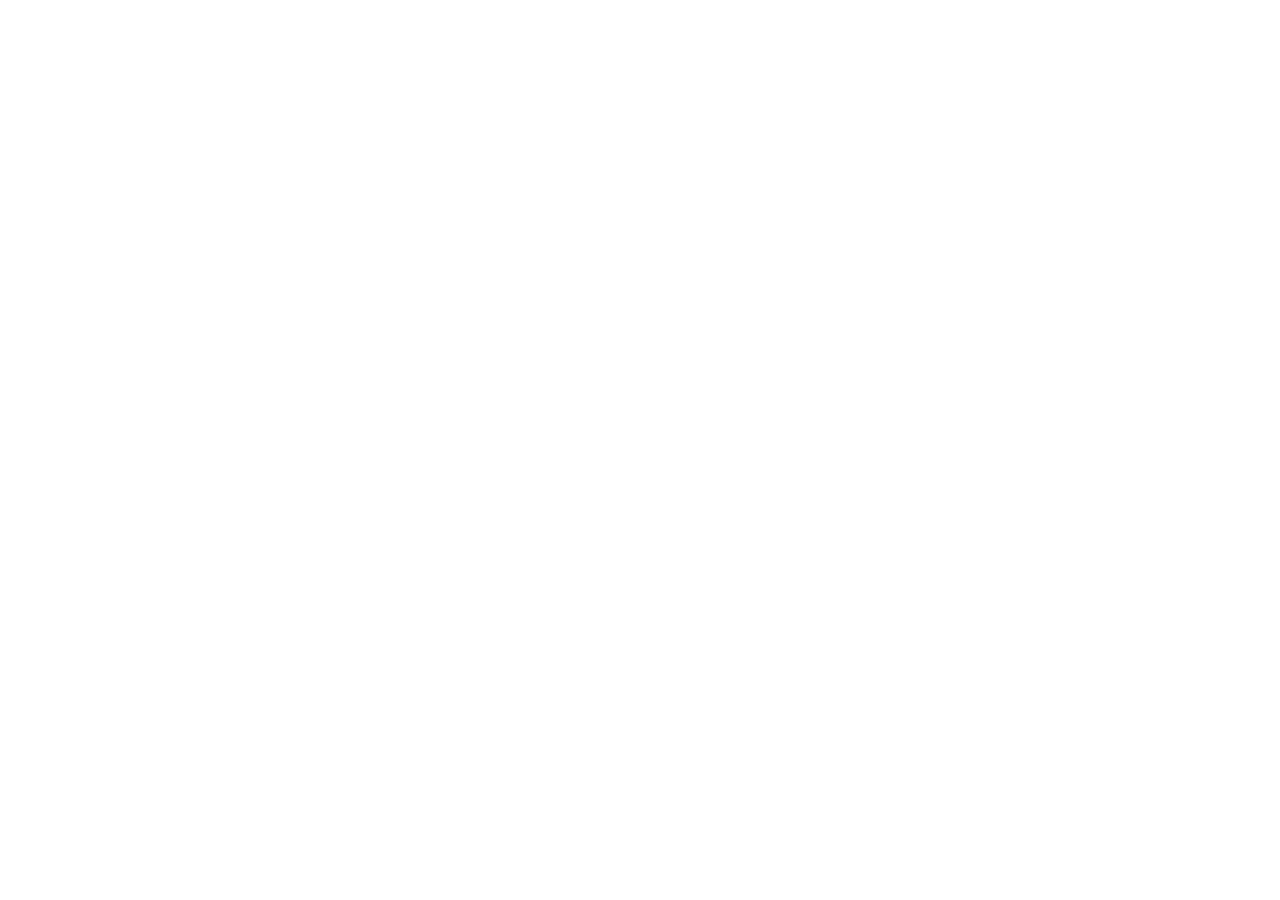
==== commit e8b25e75: "update redirect url" ====
--- a/static/index.html
+++ b/static/index.html
@@ -1,351 +1,18 @@
-<!DOCTYPE HTML>
-<!--
-	Prologue by HTML5 UP
-	html5up.net | @ajlkn
-	Free for personal and commercial use under the CCA 3.0 license (html5up.net/license)
--->
+<!DOCTYPE html>
 <html>
-	<head>
-        <!-- Global site tag (gtag.js) - Google Analytics -->
-        <script async src="https://www.googletagmanager.com/gtag/js?id=UA-128702483-1"></script>
-        <script>
-            window.dataLayer = window.dataLayer || [];
-            function gtag(){dataLayer.push(arguments);}
-            gtag('js', new Date());
+<head>
+    <!-- Global site tag (gtag.js) - Google Analytics -->
+    <script async src="https://www.googletagmanager.com/gtag/js?id=UA-128702483-1"></script>
+    <script>
+        window.dataLayer = window.dataLayer || [];
+        function gtag(){dataLayer.push(arguments);}
+        gtag('js', new Date());
 
-            gtag('config', 'UA-128702483-1');
-        </script>
-
-        <script async src="//pagead2.googlesyndication.com/pagead/js/adsbygoogle.js"></script>
-        <script>
-            (adsbygoogle = window.adsbygoogle || []).push({
-                google_ad_client: "ca-pub-1135058154357902",
-                enable_page_level_ads: true
-            });
-        </script>
-
-        <title>Bay Area Funs</title>
-		<meta charset="utf-8" />
-		<meta name="viewport" content="width=device-width, initial-scale=1, user-scalable=no" />
-		<link rel="stylesheet" href="assets/css/main.css" />
-        <link rel="icon" href="http://bayareafuns.com/images/avatar.png"/>
-	</head>
-	<body class="is-preload">
-
-		<!-- Header -->
-			<div id="header">
-
-				<div class="top">
-
-					<!-- Logo -->
-						<div id="logo">
-                            <span class="image avatar48"><a href="index.html"><img src="images/avatar.jpg" alt="" /></a></span>
-							<h1 id="title"><a href="index.html"> Bay Area Funs</a></h1>
-							<p>Bay Area fun events and activities</p>
-						</div>
-
-					<!-- Nav -->
-						<nav id="nav">
-							<ul>
-								<li><a href="#top" id="top-link"><span class="icon fa-home">Intro</span></a></li>
-								<li><a href="#weekendfuns" id="weekendfuns-link"><span class="icon fa-th">Weekend Funs</span></a></li>
-                                <li><a href="#funplaces" id="funplaces-link"><span class="icon fa-th">Fun Places</span></a></li>
-                                <li><a href="#winter" id="winter-link"><span class="icon fa-th">Winter</span></a></li>
-                                <!--<li><a href="#spring" id="spring-link"><span class="icon fa-th">Spring</span></a></li>-->
-                                <!--<li><a href="#summer" id="summer-link"><span class="icon fa-th">Summer</span></a></li>-->
-                                <!--<li><a href="#autumn" id="autumn-link"><span class="icon fa-th">Autumn</span></a></li>-->
-                                <li><a href="#birthdayparties" id="birthdayparties-link"><span class="icon fa-th">Birthday Parties</span></a></li>
-                                <li><a href="#lessons" id="lessons-link"><span class="icon fa-th">Lessons</span></a></li>
-                                <li><a href="#hiking" id="hiking-link"><span class="icon fa-th">Hiking With Kids</span></a></li>
-                                <li><a href="#hukou" id="hukou-link"><span class="icon fa-th">Hu Kou</span></a></li>
-                                <li><a href="swimming.html" id="swimming-link"><span class="icon fa-th">Swimming</span></a></li>
-                                <li><a href="#others" id="others-link"><span class="icon fa-th">Others</span></a></li>
-								<li><a href="#about" id="about-link"><span class="icon fa-user">About Us</span></a></li>
-								<li><a href="#contact" id="contact-link"><span class="icon fa-envelope">Contact</span></a></li>
-							</ul>
-						</nav>
-
-				</div>
-
-				<!--<div class="bottom">-->
-
-					<!--&lt;!&ndash; Social Icons &ndash;&gt;-->
-						<!--<ul class="icons">-->
-							<!--<li><a href="#" class="icon fa-twitter"><span class="label">Twitter</span></a></li>-->
-							<!--<li><a href="#" class="icon fa-facebook"><span class="label">Facebook</span></a></li>-->
-							<!--<li><a href="#" class="icon fa-github"><span class="label">Github</span></a></li>-->
-							<!--<li><a href="#" class="icon fa-dribbble"><span class="label">Dribbble</span></a></li>-->
-							<!--<li><a href="#" class="icon fa-envelope"><span class="label">Email</span></a></li>-->
-						<!--</ul>-->
-
-				<!--</div>-->
-
-			</div>
-
-		<!-- Main -->
-			<div id="main">
-
-				<!-- Intro -->
-					<section id="top" class="one dark cover">
-						<div class="container">
-
-							<header>
-								<h2><img src = 'images/avatar.jpg' style='vertical-align: middle;width:40px;height:40px;' /> <span style="color: black; ">Bay Area Funs</span></h2>
-							</header>
-							<span style="color: black; ">Welcome to Bay Area Funs where you will find thousands of Fun Events and Fun Activities and more in San Francisco Bay Area! </span>
-
-							<!--<footer>-->
-								<!--<a href="#portfolio" class="button scrolly">Magna Aliquam</a>-->
-							<!--</footer>-->
-
-						</div>
-					</section>
-
-				<!-- Weekend Funs -->
-					<section id="weekendfuns" class="two" style='vertical-align: left'>
-						<div class="container"  style='vertical-align: left'>
-
-							<header>
-								<h2>Weekend Funs</h2>
-							</header>
-                            <p style = 'line-height: 20px;vertical-align: left'>
-                            Checkout these great opportunities for family funs for this weekend.
-                            <li><img src = 'images/bakf.JPG' style='vertical-align: middle;width:25px;height:25px;' /> <a href="bayareakidsfuns.html">Bay Area Kids Fun</a></li>
-                            <li><img src = 'images/pao.JPG' style='vertical-align: middle;width:25px;height:25px;' /> <a href="paloaltoonline.html">Palo Alto Online</a></li>
-                            <li><img src = 'images/bap.JPG' style='vertical-align: middle;width:25px;height:25px;' /> <a href="bayareaparent.html">Bay Area Parents</a></li>
-                            <li><img src = 'images/fb.png' style='vertical-align: middle;width:25px;height:25px;' /> <a href="fbkids.html">Facebook Kids Events</a></li>
-                            <li><img src = 'images/fb.png' style='vertical-align: middle;width:25px;height:25px;' /> <a href="fbfamily.html">Facebook Family Events</a></li>
-                            <li><img src = 'images/stanford-social.png' style='vertical-align: middle;width:25px;height:25px;' /> <a href="stanfordfamilyday.html">Stanford Cantor Arts Center Second Sunday - Family Day</a></li>
-                            <li><img src = 'images/sj.JPG' style='vertical-align: middle;width:25px;height:25px;' /> <a href="sanjoseevents.html">San Jose Events</a></li>
-                            <li><img src = 'images/funcheap.JPG' style='vertical-align: middle;width:25px;height:25px;' /> <a href="funcheap.html">Fun Cheap SF</a></li>
-                            <li><img src = 'images/xhb.JPG' style='vertical-align: middle;width:25px;height:25px;' /> <a href="wxxiaohuoban.html">小伙伴一起玩</a></li>
-                            <li><img src = 'images/bmwq.JPG' style='vertical-align: middle;width:25px;height:25px;' /> <a href="wxtiantianhui.html">北美湾区天天汇</a></li>
-                            <li><img src = 'images/lmc.JPG' style='vertical-align: middle;width:25px;height:25px;' /> <a href="wxlama.html">硅谷萌娃辣妈Club</a></li>
-                            </p>
-                            <p>
-                            <h3><strong>Puppet Show & Classical Music Performance Magical Bridge, Palo Alto Nov. 10</strong></h3>
-                            <strong>Place: </strong>Magical Bridge 3700 Middlefield Rd, Palo Alto, California 94303<br>
-                            <strong>Time: </strong>Saturday, November 10 at 11 am – 1pm<br>
-                            </p>
-                            <p>
-                                <h3><strong>Amici’s Fundraiser for Magical Bridge Magical Bridge, Palo Alto Nov 13</strong></h3>
-                            <strong>Place: </strong>Magical Bridge Playground 3700 Middlefield Rd, Palo Alto, California 94303<br>
-                            <strong>Time: </strong>Tuesday, November 13 at 10 am – 10 pm<br>
-                            <strong>Phone: </strong>650-380-1557<br>
-                            <strong>Email: </strong>olenka@magicalbridge.org<br>
-                            <strong>Link: </strong>https://www.facebook.com/events/553355621773110/?active_tab=about/<br>
-                            </p>
-
-						</div>
-					</section>
-                <section id="funplaces" class="three">
-                    <div class="container">
-
-                        <header>
-                            <h2>Fun Places</h2>
-                        </header>
-                        <p style = 'line-height: 20px;vertical-align: left'>
-                        <li><img src = 'images/bakf.JPG' style='vertical-align: middle;width:25px;height:25px;' /> <a href="bayareafunplaces.html">Bay Area Fun Places</a></li>
-                        <li><img src = 'images/sd.JPG' style='vertical-align: middle;width:25px;height:25px;' /> <a href="sodaspring.html/">Soda Spring Kids Ski</a> is one of the Ski Resorts that for kids under 3.</li>
-                        <li><img src = 'images/xhb.JPG' style='vertical-align: middle;width:25px;height:25px;' /> <a href="guiguyouwan.html">硅谷游玩攻略</a></li>
-                        <li><img src = "images/mb.jpg" style="vertical-align: middle;width:25px;height:25px"/> <a href="magical-bridge.html">Magical Bridge</a> </li>
-                        <li><img src = "images/cdm.JPG" style="vertical-align: middle;width:25px;height:25px"/> <a href="cdm.html">Children Discovery Museum</a> </li> Best fun place for kids from age 1 to age 3.
-                        <li><img src = "images/hh.JPG" style="vertical-align: middle;width:25px;height:25px"/> <a href="happyhollow.html">Happy Hollow Park & Zoo</a> </li>
-                        <li><img src = "images/bb.JPG" style="vertical-align: middle;width:25px;height:25px"/> <a href="billybeez.html">Billy Bee</a> </li>
-                        </p>
-
-                    </div>
-                </section>
-                <section id="winter" class="four">
-                    <div class="container">
-
-                        <header>
-                            <h2>Winter</h2>
-                        </header>
-                        <p style = 'line-height: 20px;vertical-align: left'>
-                        <li><img src = 'images/sd.JPG' style='vertical-align: middle;width:25px;height:25px;' /> <a href="sodaspring.html">Soda Spring Kids Ski</a> is one of the Ski Resorts that for kids under 3.</li>
-                        <li><img src = 'images/bakf.JPG' style='vertical-align: middle;width:25px;height:25px;' /> <a href="bayareafunplaces.html">Bay Area Fun Places</a></li>
-                        </p>
-
-                    </div>
-                </section>
-                <!--<section id="spring" class="five">-->
-                    <!--<div class="container">-->
-
-                        <!--<header>-->
-                            <!--<h2>Spring</h2>-->
-                        <!--</header>-->
-                        <!--<p style = 'line-height: 20px;vertical-align: left'>-->
-                        <!--<li><img src = 'images/bakf.JPG' style='vertical-align: middle;width:25px;height:25px;' /> <a href="https://www.bayareakidfun.com/fun-places-bay-area/">Bay Area Fun Places</a></li>-->
-                        <!--</p>-->
-
-                    <!--</div>-->
-                <!--</section>-->
-                <!--<section id="summer" class="six">-->
-                    <!--<div class="container">-->
-
-                        <!--<header>-->
-                            <!--<h2>Summer</h2>-->
-                        <!--</header>-->
-                        <!--<p style = 'line-height: 20px;vertical-align: left'>-->
-                        <!--<li><img src = 'images/bakf.JPG' style='vertical-align: middle;width:25px;height:25px;' /> <a href="https://www.bayareakidfun.com/fun-places-bay-area/">Bay Area Fun Places</a></li>-->
-                        <!--</p>-->
-
-                    <!--</div>-->
-                <!--</section>-->
-                <!--<section id="autumn" class="seven">-->
-                    <!--<div class="container">-->
-
-                        <!--<header>-->
-                            <!--<h2>Autumn</h2>-->
-                        <!--</header>-->
-                        <!--<p style = 'line-height: 20px;vertical-align: left'>-->
-                        <!--<li><img src = 'images/bakf.JPG' style='vertical-align: middle;width:25px;height:25px;' /> <a href="https://www.bayareakidfun.com/fun-places-bay-area/">Bay Area Fun Places</a></li>-->
-                        <!--</p>-->
-
-                    <!--</div>-->
-                <!--</section>-->
-
-                <section id="birthdayparties" class="five">
-                    <div class="container">
-
-                        <header>
-                            <h2>Birthday Parties</h2>
-                        </header>
-                        <p style = 'line-height: 20px;vertical-align: left'>
-                            Use the Bay Area Funs Party Directory to plan a fantastic celebration for your child. Find the perfect party place, talented and engaging entertainers, and fun rental bouncers.
-                        <li><img src = 'images/kpf.JPG' style='vertical-align: middle;width:25px;height:25px;' /> <a href="https://www.kidspartyfun.com/">Birthday Party Themes</a></li>
-                        <li><img src = 'images/bakf.JPG' style='vertical-align: middle;width:25px;height:25px;' /> <a href="https://www.bayareakidfun.com/party-entertainers-in-the-bay-area/">Birthday Party Entertainers</a></li>
-                        <li><img src = 'images/bakf.JPG' style='vertical-align: middle;width:25px;height:25px;' /> <a href="https://www.bayareakidfun.com/birthday-party-places/">Birthday Party Places</a></li>
-                        <li><img src = 'images/bakf.JPG' style='vertical-align: middle;width:25px;height:25px;' /> <a href="https://www.bayareakidfun.com/party-rentals-in-the-bay-area/">Birthday Party Rentals</a></li>
-                        </p>
-
-                    </div>
-                </section>
-                <section id="lessons" class="six">
-                    <div class="container">
-
-                        <header>
-                            <h2>Lessons</h2>
-                        </header>
-                        <p style = 'line-height: 20px;vertical-align: left'>
-                            Enrichment classes help your child learn new skills, make new friends and gain confidence in a fun and supportive environment. Lessons your child enjoys now can lead to a life-long hobby or even a career.
-                        <li><img src = 'images/pa.JPG' style='vertical-align: middle;width:25px;height:25px;' /> <a href="https://www.cityofpaloalto.org/gov/depts/csd/enjoy/default.asp">Palo Alto Activities</a></li>
-                        <li><img src = 'images/mv.JPG' style='vertical-align: middle;width:25px;height:25px;' /> <a href="https://www.mountainview.gov/depts/cs/rec/register.asp">Mountain View Activities</a></li>
-                        <li><img src = 'images/snv.JPG' style='vertical-align: middle;width:25px;height:25px;' /> <a href="https://sunnyvale.ca.gov/community/classes/default.htm">Sunnyvale Activities</a></li>
-                        <li><img src = 'images/sc.JPG' style='vertical-align: middle;width:25px;height:25px;' /> <a href="http://santaclaraca.gov/government/departments/parks-recreation/activities-programs">Santa Clara Activities</a></li>
-                        <li><img src = 'images/ct.JPG' style='vertical-align: middle;width:25px;height:25px;' /> <a href="https://www.cupertino.org/our-city/departments/recreation-and-community-services/recreation-classes-and-activities">Cupertino Activities</a></li>
-                        <li><img src = 'images/la.JPG' style='vertical-align: middle;width:25px;height:25px;' /> <a href="https://www.losaltosca.gov/recreation/page/view-all-classes-0">Los Altos Activities</a></li>
-                        <li><img src = 'images/mp.JPG' style='vertical-align: middle;width:25px;height:25px;' /> <a href="https://www.menlopark.org/235/Activity-Guide-and-registration">Menlo Park Activities</a></li>
-                        <li><img src = 'images/at.JPG' style='vertical-align: middle;width:25px;height:25px;' /> <a href="https://www.ci.atherton.ca.us/191/Recreational-Activities">Atherton Activities</a></li>
-                        <li><img src = 'images/rwc.JPG' style='vertical-align: middle;width:25px;height:25px;' /> <a href="https://www.redwoodcity.org/departments/parks-recreation-and-community-services/activities-programs">Redwood City Activities</a></li>
-                        <li><img src = 'images/sanc.JPG' style='vertical-align: middle;width:25px;height:25px;' /> <a href="https://www.cityofsancarlos.org/government/departments/parks-and-recreation/view-activity-guide">San Carlos Activities</a></li>
-                        <li><img src = 'images/bm.JPG' style='vertical-align: middle;width:25px;height:25px;' /> <a href="https://www.belmont.gov/city-hall/parks-and-recreation/activity-guide">Belmont Activities</a></li>
-                        <li><img src = 'images/sm.JPG' style='vertical-align: middle;width:25px;height:25px;' /> <a href="https://www.cityofsanmateo.org/1430/Activity-Guide">San Mateo Activities</a></li>
-                        <li><img src = 'images/fc.JPG' style='vertical-align: middle;width:25px;height:25px;' /> <a href="https://www.fostercity.org/parksrec/page/activities-and-classes">Foster City Activities</a></li>
-                        <li><img src = 'images/bakf.JPG' style='vertical-align: middle;width:25px;height:25px;' /> <a href="https://www.bayareakidfun.com/lessons-for-children-in-the-bay-area/">Lessons for Kids</a></li>
-                        </p>
-
-                    </div>
-                </section>
-                <section id="hiking" class="seven">
-                    <div class="container">
-
-                        <header>
-                            <h2>Hiking with kids</h2>
-                        </header>
-
-                        <p style = 'line-height: 20px;vertical-align: left'>
-                            Hiking trails with kids.
-                        <li><img src = 'images/avatar.jpg' style='vertical-align: middle;width:25px;height:25px;' /> <a href="https://bahiker.com/kids.html">Kids friendly hiking trails.</a></li>
-                        <li><img src = 'images/avatar.jpg' style='vertical-align: middle;width:25px;height:25px;' /> <a href="coyotehillsregionalpark.html">Coyote Hills Regional Park</a></li>
-                        </p>
-
-                    </div>
-                </section>
-                <section id="hukou" class="eight">
-                    <div class="container">
-
-                        <header>
-                            <h2>Hu Kou</h2>
-                        </header>
-
-                        <p style = 'line-height: 20px;vertical-align: left'>
-                            为美国出生的宝宝上中国户口攻略
-                        <li><img src = 'images/avatar.jpg' style='vertical-align: middle;width:25px;height:25px;' /> <a href="hukou.html">如何为美国出生的宝宝办中国户口.</a></li>
-                        <li><img src = 'images/avatar.jpg' style='vertical-align: middle;width:25px;height:25px;' /> <a href="lvxingzheng.html">在美出生儿童申请旅行证全攻略.</a></li>
-                        </p>
-
-                    </div>
-                </section>
-                <section id="swimming" class="nine">
-                    <div class="container">
-
-                        <header>
-                            <h2>Swimming</h2>
-                            <!--<meta http-equiv="Refresh" content="0; url=swimming.html" />-->
-                        </header>
-                        <p>Please follow <a href="swimming.html">this link</a>.</p>
-                    </div>
-                </section>
-                <section id="others" class="ten">
-                    <div class="container">
-
-                        <header>
-                            <h2>杂谈</h2>
-                            <!--<meta http-equiv="Refresh" content="0; url=swimming.html" />-->
-                        </header>
-                        <li><img src = 'images/avatar.jpg' style='vertical-align: middle;width:25px;height:25px;' /> <a href="pixiaohai.html">看明星们怎么‘应付’自己的皮小孩.</a></li>
-                        <li><img src = 'images/avatar.jpg' style='vertical-align: middle;width:25px;height:25px;' /> <a href="https://www.kqed.org/forum/201401241000/best-places-to-take-kids-in-the-bay-area">Best Places to Take Kids in the Bay Area.</a></li>
-                        <li><img src = 'images/avatar.jpg' style='vertical-align: middle;width:25px;height:25px;' /> <a href="http://redtri.com/san-francisco/things-to-do-with-kids-san-francisco-bay-area/">100 Must-Try Family Adventures in the San Francisco Bay Area</a></li>
-                        <li><img src = 'images/avatar.jpg' style='vertical-align: middle;width:25px;height:25px;' /> <a href="https://www.sfgate.com/living/article/72-things-to-do-in-the-Bay-Area-before-you-die-6205206.php">72 things to do in the Bay Area before you die</a></li>
-                    </div>
-                </section>
-				<!-- About Us -->
-					<section id="about" class="eleven">
-						<div class="container">
-
-							<header>
-								<h2>About us</h2>
-							</header>
-
-							<p>We provides bay area events and activities information.</p>
-
-						</div>
-					</section>
-
-				<!-- Contact -->
-					<section id="contact" class="twelve">
-						<div class="container">
-
-							<header>
-								<h2>Contact</h2>
-							</header>
-
-							<p>funsbayarea at gmail.com.</p>
-						</div>
-					</section>
-
-			</div>
-
-		<!-- Footer -->
-			<div id="footer">
-
-				<!-- Copyright -->
-					<ul class="copyright">
-						<li>&copy; Untitled. All rights reserved. Bay Area Funs</li>
-					</ul>
-
-			</div>
-
-		<!-- Scripts -->
-			<script src="assets/js/jquery.min.js"></script>
-			<script src="assets/js/jquery.scrolly.min.js"></script>
-			<script src="assets/js/jquery.scrollex.min.js"></script>
-			<script src="assets/js/browser.min.js"></script>
-			<script src="assets/js/breakpoints.min.js"></script>
-			<script src="assets/js/util.js"></script>
-			<script src="assets/js/main.js"></script>
-        <script type="text/javascript"> var infolinks_pid = 3142489; var infolinks_wsid = 0; </script> <script type="text/javascript" src="//resources.infolinks.com/js/infolinks_main.js"></script>
-	</body>
+        gtag('config', 'UA-128702483-1');
+    </script>
+    <meta http-equiv="Refresh" content="0; url=http://bayareafuns.com/" />
+</head>
+<body>
+<p>Please follow <a href="http://bayareafuns.com/">this link</a>.</p>
+</body>
 </html>
